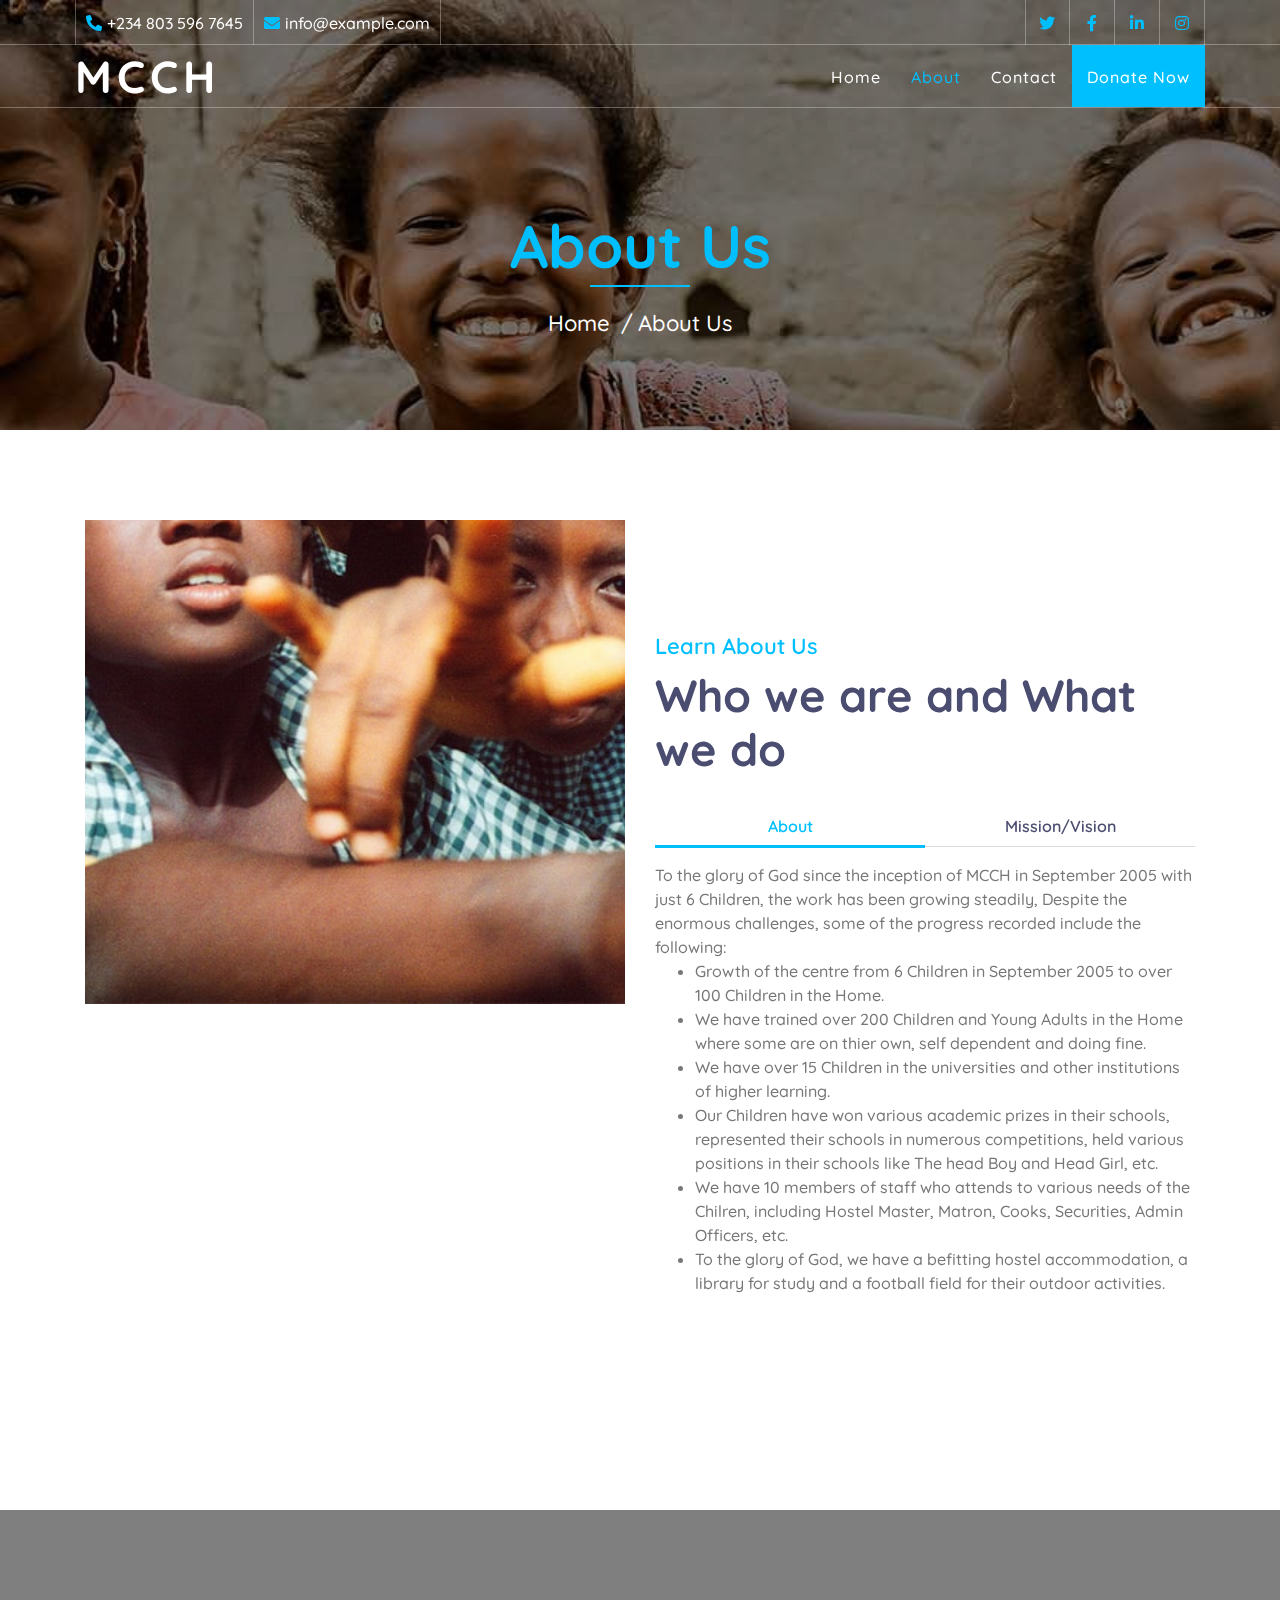
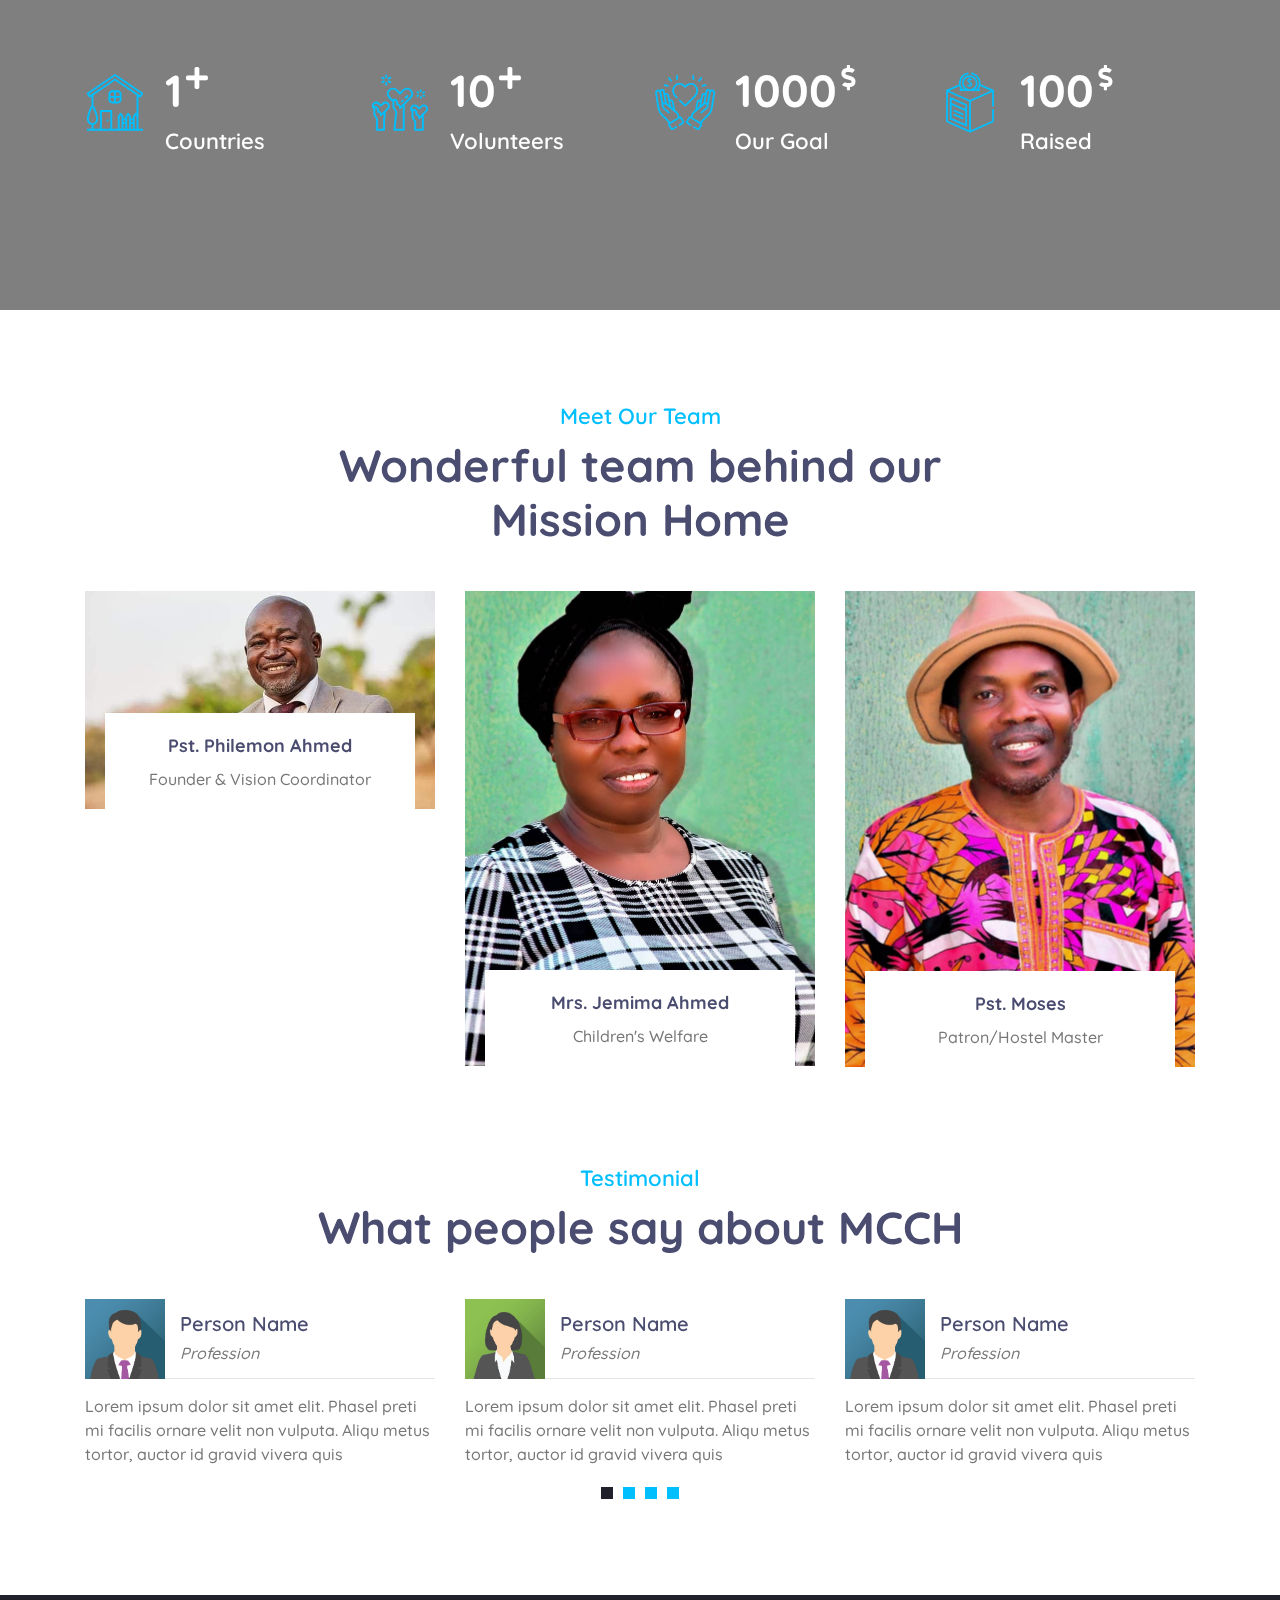
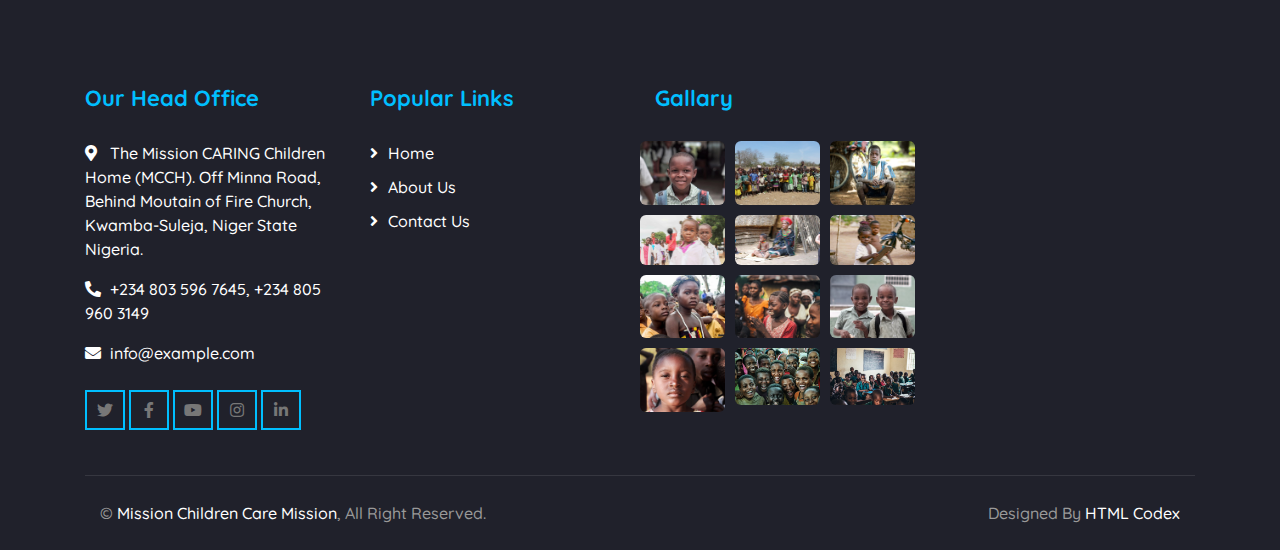
==== about.html @ d355ec47 "Add files via upload" ====
<!DOCTYPE html>
<html lang="en">
    <head>
        <meta charset="utf-8">
        <title>About us</title>
        <meta content="width=device-width, initial-scale=1.0" name="viewport">
        <meta content="Free Website Template" name="keywords">
        <meta content="Free Website Template" name="description">

        <!-- Favicon -->
        <link href="img/favicon.ico" rel="icon">

        <!-- Google Font -->
        <link href="https://fonts.googleapis.com/css2?family=Quicksand:wght@300;400;500;600;700&display=swap" rel="stylesheet">
        
        <!-- CSS Libraries -->
        <link href="https://stackpath.bootstrapcdn.com/bootstrap/4.4.1/css/bootstrap.min.css" rel="stylesheet">
        <link href="https://cdnjs.cloudflare.com/ajax/libs/font-awesome/5.10.0/css/all.min.css" rel="stylesheet">
        <link href="lib/flaticon/font/flaticon.css" rel="stylesheet">
        <link href="lib/animate/animate.min.css" rel="stylesheet">
        <link href="lib/owlcarousel/assets/owl.carousel.min.css" rel="stylesheet">

        <!-- Template Stylesheet -->
        <link href="css/style.css" rel="stylesheet">
    </head>

    <body>
        <!-- Top Bar Start -->
        <div class="top-bar d-none d-md-block">
            <div class="container-fluid">
                <div class="row">
                    <div class="col-md-8">
                        <div class="top-bar-left">
                            <div class="text">
                                <i class="fa fa-phone-alt"></i>
                                <p>+234 803 596 7645</p>
                            </div>
                            <div class="text">
                                <i class="fa fa-envelope"></i>
                                <p>info@example.com</p>
                            </div>
                        </div>
                    </div>
                    <div class="col-md-4">
                        <div class="top-bar-right">
                            <div class="social">
                                <a href=""><i class="fab fa-twitter"></i></a>
                                <a href=""><i class="fab fa-facebook-f"></i></a>
                                <a href=""><i class="fab fa-linkedin-in"></i></a>
                                <a href=""><i class="fab fa-instagram"></i></a>
                            </div>
                        </div>
                    </div>
                </div>
            </div>
        </div>
        <!-- Top Bar End -->

        <!-- Nav Bar Start -->
        <div class="navbar navbar-expand-lg bg-dark navbar-dark">
            <div class="container-fluid">
                <a href="index.html" class="navbar-brand">MCCH</a>
                <button type="button" class="navbar-toggler" data-toggle="collapse" data-target="#navbarCollapse">
                    <span class="navbar-toggler-icon"></span>
                </button>

                <div class="collapse navbar-collapse justify-content-between" id="navbarCollapse">
                    <div class="navbar-nav ml-auto">
                        <a href="index.html" class="nav-item nav-link">Home</a>
                        <a href="about.html" class="nav-item nav-link active">About</a>
                        <!-- <a href="causes.html" class="nav-item nav-link">Causes</a>
                        <a href="event.html" class="nav-item nav-link">Events</a>
                        <a href="blog.html" class="nav-item nav-link">Blog</a>
                        <div class="nav-item dropdown">
                            <a href="#" class="nav-link dropdown-toggle" data-toggle="dropdown">Pages</a>
                            <div class="dropdown-menu">
                                <a href="single.html" class="dropdown-item">Detail Page</a>
                                <a href="service.html" class="dropdown-item">What We Do</a>
                                <a href="team.html" class="dropdown-item">Meet The Team</a>
                                <a href="donate.html" class="dropdown-item">Donate Now</a>
                                <a href="volunteer.html" class="dropdown-item">Become A Volunteer</a>
                            </div>
                        </div> -->
                        <a href="contact.html" class="nav-item nav-link">Contact</a>
                        <a href="donate.html" class="nav-item nav-link" style="background: deepskyblue;width: fit-content;">Donate Now</a>
                    </div>
                </div>
            </div>
        </div>
        <!-- Nav Bar End -->
        
        
        <!-- Page Header Start -->
        <div class="page-header">
            <div class="container">
                <div class="row">
                    <div class="col-12">
                        <h2>About Us</h2>
                    </div>
                    <div class="col-12">
                        <a href="">Home</a>
                        <a href="">About Us</a>
                    </div>
                </div>
            </div>
        </div>
        <!-- Page Header End -->
        

        <!-- About Start -->
        <div class="about">
            <div class="container">
                <div class="row align-items-center">
                    <div class="col-lg-6">
                        <div class="about-img" data-parallax="scroll" data-image-src="img/about.jpg"></div>
                    </div>
                    <div class="col-lg-6">
                        <div class="section-header">
                            <p>Learn About Us</p>
                            <h2>Who we are and What we do</h2>
                        </div>
                        <div class="about-tab">
                            <ul class="nav nav-pills nav-justified">
                                <li class="nav-item">
                                    <a class="nav-link active" data-toggle="pill" href="#tab-content-1">About</a>
                                </li>
                                <li class="nav-item">
                                    <a class="nav-link" data-toggle="pill" href="#tab-content-2">Mission/Vision</a>
                                </li>
                                <!-- <li class="nav-item">
                                    <a class="nav-link" data-toggle="pill" href="#tab-content-3">Vision</a>
                                </li> -->
                            </ul>

                            <div class="tab-content">
                                <div id="tab-content-1" class="container tab-pane active">
                                    To the glory of God since the inception of MCCH in September 2005 with just 6 Children, the work has been growing steadily, Despite the enormous challenges, some of the progress recorded include the following:
                                    <ul>
                                        <li>Growth of the centre from 6 Children in September 2005 to over 100 Children in the Home.</li>
                                        <li>We have trained over 200 Children and Young Adults in the Home where some are on thier own, self dependent and doing fine.</li>
                                        <li>We have over 15 Children in the universities and other institutions of higher learning.</li>
                                        <li>Our Children have won various academic prizes in their schools, represented their schools in numerous competitions, held various positions in their schools like The head Boy and Head Girl, etc.</li>
                                        <li>We have 10 members of staff who attends to various needs of the Chilren, including Hostel Master, Matron, Cooks, Securities, Admin Officers, etc.</li>
                                        <li>To the glory of God, we have a befitting hostel accommodation, a library for study and a football  field for their outdoor  activities.</li>
                                    </ul>
                                </div>
                                <div id="tab-content-2" class="container tab-pane fade">
                                    The core work of MCCH is taking total care of the less privileged, orphans and the vulnerable children physicality, morally, academically and spiritually.
                                    <ul>
                                        <li>We give them sound Education from Nursery schools to higher level of learning, believing the knowledge is the toll for the greatest empowerment.</li>
                                        <li>We recognise, train and develop their talents, gifts, abilities. breeding them to excellence in the society that they would have been wasted and buried in their rural areas.</li>
                                        <li>We raise God fearing, decent, disciplined, well-behaved childrenworthy both in character and learning. So they dont't become nuisance to the society.
                                        </li>
                                        <li>We provide consultancy, counselling and other related services to orphans, less privileged and other vulnerable kids and the general public for the betterment of our society.</li>
                                    </ul>
                                </div>
                                <!-- <div id="tab-content-3" class="container tab-pane fade">
                                    Aliquam dolor odio, mollis sed feugiat sit amet, feugiat ut sapien. Nunc eu dignissim lorem. Suspendisse at hendrerit enim. Interdum et malesuada fames ac ante ipsum primis in faucibus. Sed condimentum semper turpis vel facilisis. Nunc vel faucibus orci. Mauris ut mauris rhoncus, efficitur nisi at, venenatis quam. Praesent egestas pretium enim sit amet finibus. Curabitur at erat molestie, tincidunt lorem eget, consequat ligula.
                                </div> -->
                            </div>
                        </div>
                    </div>
                </div>
            </div>
        </div>
        <!-- About End -->
        
        
        <!-- Facts Start -->
        <div class="facts" data-parallax="scroll" data-image-src="img/facts.jpg">
            <div class="container">
                <div class="row">
                    <div class="col-lg-3 col-md-6">
                        <div class="facts-item">
                            <i class="flaticon-home"></i>
                            <div class="facts-text">
                                <h3 class="facts-plus" data-toggle="counter-up">1</h3>
                                <p>Countries</p>
                            </div>
                        </div>
                    </div>
                    <div class="col-lg-3 col-md-6">
                        <div class="facts-item">
                            <i class="flaticon-charity"></i>
                            <div class="facts-text">
                                <h3 class="facts-plus" data-toggle="counter-up">10</h3>
                                <p>Volunteers</p>
                            </div>
                        </div>
                    </div>
                    <div class="col-lg-3 col-md-6">
                        <div class="facts-item">
                            <i class="flaticon-kindness"></i>
                            <div class="facts-text">
                                <h3 class="facts-dollar" data-toggle="counter-up">1000</h3>
                                <p>Our Goal</p>
                            </div>
                        </div>
                    </div>
                    <div class="col-lg-3 col-md-6">
                        <div class="facts-item">
                            <i class="flaticon-donation"></i>
                            <div class="facts-text">
                                <h3 class="facts-dollar" data-toggle="counter-up">100</h3>
                                <p>Raised</p>
                            </div>
                        </div>
                    </div>
                </div>
            </div>
        </div>
        <!-- Facts End -->


        <!-- Team Start -->
        <div class="team">
            <div class="container">
                <div class="section-header text-center">
                    <p>Meet Our Team</p>
                    <h2>Wonderful team behind our Mission Home</h2>
                </div>
                <div class="row">
                    <div class="col-lg-4 col-md-6">
                        <div class="team-item">
                            <div class="team-img">
                                <img src="img/Mr Philemon Ahmed.jpg" alt="Team Image">
                            </div>
                            <div class="team-text">
                                <h2>Pst. Philemon Ahmed</h2>
                                <p>Founder & Vision Coordinator</p>
                                <div class="team-social">
                                    <a href=""><i class="fab fa-twitter"></i></a>
                                    <a href=""><i class="fab fa-facebook-f"></i></a>
                                    <a href=""><i class="fab fa-linkedin-in"></i></a>
                                    <a href=""><i class="fab fa-instagram"></i></a>
                                </div>
                            </div>
                        </div>
                    </div>
                    <div class="col-lg-4 col-md-6">
                        <div class="team-item">
                            <div class="team-img">
                                <img src="img/Mrs Jemima Ahmed.jpg" alt="Team Image">
                            </div>
                            <div class="team-text">
                                <h2>Mrs. Jemima Ahmed</h2>
                                <p>Children's Welfare</p>
                                <div class="team-social">
                                    <a href=""><i class="fab fa-twitter"></i></a>
                                    <a href=""><i class="fab fa-facebook-f"></i></a>
                                    <a href=""><i class="fab fa-linkedin-in"></i></a>
                                    <a href=""><i class="fab fa-instagram"></i></a>
                                </div>
                            </div>
                        </div>
                    </div>
                    <div class="col-lg-4 col-md-6">
                        <div class="team-item">
                            <div class="team-img">
                                <img src="img/Mr Moses Patron.jpg" alt="Team Image">
                            </div>
                            <div class="team-text">
                                <h2>Pst. Moses</h2>
                                <p>Patron/Hostel Master</p>
                                <div class="team-social">
                                    <a href=""><i class="fab fa-twitter"></i></a>
                                    <a href=""><i class="fab fa-facebook-f"></i></a>
                                    <a href=""><i class="fab fa-linkedin-in"></i></a>
                                    <a href=""><i class="fab fa-instagram"></i></a>
                                </div>
                            </div>
                        </div>
                    </div>
                    <!-- <div class="col-lg-3 col-md-6">
                        <div class="team-item">
                            <div class="team-img">
                                <img src="img/team-4.jpg" alt="Team Image">
                            </div>
                            <div class="team-text">
                                <h2>James Alien</h2>
                                <p>Advisor</p>
                                <div class="team-social">
                                    <a href=""><i class="fab fa-twitter"></i></a>
                                    <a href=""><i class="fab fa-facebook-f"></i></a>
                                    <a href=""><i class="fab fa-linkedin-in"></i></a>
                                    <a href=""><i class="fab fa-instagram"></i></a>
                                </div>
                            </div>
                        </div>
                    </div> -->
                </div>
            </div>
        </div>
        <!-- Team End -->
        
        
        <!-- Testimonial Start -->
        <div class="testimonial">
            <div class="container">
                <div class="section-header text-center">
                    <p>Testimonial</p>
                    <h2>What people say about MCCH</h2>
                </div>
                <div class="owl-carousel testimonials-carousel">
                    <div class="testimonial-item">
                        <div class="testimonial-profile">
                            <img src="img/female-avatar.jpeg" alt="Image">
                            <div class="testimonial-name">
                                <h3>Person Name</h3>
                                <p>Profession</p>
                            </div>
                        </div>
                        <div class="testimonial-text">
                            <p>
                                Lorem ipsum dolor sit amet elit. Phasel preti mi facilis ornare velit non vulputa. Aliqu metus tortor, auctor id gravid vivera quis
                            </p>
                        </div>
                    </div>
                    <div class="testimonial-item">
                        <div class="testimonial-profile">
                            <img src="img/male-avatar.png" alt="Image">
                            <div class="testimonial-name">
                                <h3>Person Name</h3>
                                <p>Profession</p>
                            </div>
                        </div>
                        <div class="testimonial-text">
                            <p>
                                Lorem ipsum dolor sit amet elit. Phasel preti mi facilis ornare velit non vulputa. Aliqu metus tortor, auctor id gravid vivera quis
                            </p>
                        </div>
                    </div>
                    <div class="testimonial-item">
                        <div class="testimonial-profile">
                            <img src="img/female-avatar.jpeg" alt="Image">
                            <div class="testimonial-name">
                                <h3>Person Name</h3>
                                <p>Profession</p>
                            </div>
                        </div>
                        <div class="testimonial-text">
                            <p>
                                Lorem ipsum dolor sit amet elit. Phasel preti mi facilis ornare velit non vulputa. Aliqu metus tortor, auctor id gravid vivera quis
                            </p>
                        </div>
                    </div>
                    <div class="testimonial-item">
                        <div class="testimonial-profile">
                            <img src="img/male-avatar.png" alt="Image">
                            <div class="testimonial-name">
                                <h3>Person Name</h3>
                                <p>Profession</p>
                            </div>
                        </div>
                        <div class="testimonial-text">
                            <p>
                                Lorem ipsum dolor sit amet elit. Phasel preti mi facilis ornare velit non vulputa. Aliqu metus tortor, auctor id gravid vivera quis
                            </p>
                        </div>
                    </div>
                </div>
            </div>
        </div>
        <!-- Testimonial End -->


        <!-- Footer Start -->
        <div class="footer">
            <div class="container">
                <div class="row">
                    <div class="col-lg-3 col-md-6">
                        <div class="footer-contact">
                            <h2>Our Head Office</h2>
                            <p><i class="fa fa-map-marker-alt"></i>The Mission CARING Children Home (MCCH). Off Minna Road, Behind Moutain of Fire Church, Kwamba-Suleja, Niger State Nigeria.</p>
                            <p><i class="fa fa-phone-alt"></i>+234 803 596 7645, +234 805 960 3149</p>
                            <p><i class="fa fa-envelope"></i>info@example.com</p>
                            <div class="footer-social">
                                <a class="btn btn-custom" href=""><i class="fab fa-twitter"></i></a>
                                <a class="btn btn-custom" href=""><i class="fab fa-facebook-f"></i></a>
                                <a class="btn btn-custom" href=""><i class="fab fa-youtube"></i></a>
                                <a class="btn btn-custom" href=""><i class="fab fa-instagram"></i></a>
                                <a class="btn btn-custom" href=""><i class="fab fa-linkedin-in"></i></a>
                            </div>
                        </div>
                    </div>
                    <div class="col-lg-3 col-md-6">
                        <div class="footer-link">
                            <h2>Popular Links</h2>
                            <a href="index.html">Home</a>
                            <a href="about.html">About Us</a>
                            <a href="contact.html">Contact Us</a>
                            <!-- <a href="">Popular Causes</a>
                            <a href="event.html">Upcoming Events</a>
                            <a href="blog.html">Latest Blog</a> -->
                        </div>
                    </div>
                    <div class="col-lg-3 col-md-12">
                        <div class="footer-gallary">
                            <h2>Gallary</h2>
                            <div class="row">
                                <div class="col-lg-4 col-md-3 col-md-4 col-sm-4 footer-img">
                                        <img src="img/blog-1.jpg" alt="Image">
                                </div>
                                <div class="col-lg-4 col-md-3 col-md-4 col-sm-4 footer-img">
                                    <img src="img/blog-2.jpg" alt="Image">
                                </div>
                                <div class="col-lg-4 col-md-3 col-md-4 col-sm-4 footer-img">
                                    <img src="img/blog-3.jpg" alt="Image">
                                </div>
                                <div class="col-lg-4 col-md-4 col-sm-4 footer-img">
                                    <img src="img/carousel-1.jpg" alt="Image">
                                </div>
                                <div class="col-lg-4 col-md-4 col-sm-4 footer-img">
                                    <img src="img/carousel-2.jpg" alt="Image">
                                </div>
                                <div class="col-lg-4 col-md-4 col-sm-4 footer-img">
                                    <img src="img/carousel-3.jpg" alt="Image">
                                </div>
                                <div class="col-lg-4 col-md-4 col-sm-4 footer-img">
                                    <img src="img/causes-1.jpg" alt="Image">
                                </div>
                                <div class="col-lg-4 col-md-4 col-sm-4 footer-img">
                                    <img src="img/causes-2.jpg" alt="Image">
                                </div>
                                <div class="col-lg-4 col-md-4 col-sm-4 footer-img">
                                    <img src="img/causes-3.jpg" alt="Image">
                                </div>
                                <div class="col-lg-4 col-md-4 col-sm-4 footer-img">
                                    <img src="img/causes-4.jpg" alt="Image">
                                </div>
                                <div class="col-lg-4 col-md-4 col-sm-4 footer-img">
                                    <img src="img/event-1.jpg" alt="Image">
                                </div>
                                <div class="col-lg-4 col-md-4 col-sm-4 footer-img">
                                    <img src="img/event-2.jpg" alt="Image">
                                </div>
                            </div>
                        </div>
                    </div>
                    <!-- <div class="col-lg-3 col-md-6">
                        <div class="footer-link">
                            <h2>Useful Links</h2>
                            <a href="">Terms of use</a>
                            <a href="">Privacy policy</a>
                            <a href="">Cookies</a>
                            <a href="">Help</a>
                            <a href="">FQAs</a>
                        </div>
                    </div>
                    <div class="col-lg-3 col-md-6">
                        <div class="footer-newsletter">
                            <h2>Newsletter</h2>
                            <form>
                                <input class="form-control" placeholder="Email goes here">
                                <button class="btn btn-custom">Submit</button>
                                <label>Don't worry, we don't spam!</label>
                            </form>
                        </div>
                    </div> -->
                </div>
            </div>
            <div class="container copyright">
                <div class="row">
                    <div class="col-md-6">
                        <p>&copy; <a href="index.html">Mission Children Care Mission</a>, All Right Reserved.</p>
                    </div>
                    <div class="col-md-6">
                        <p>Designed By <a href="https://htmlcodex.com">HTML Codex</a></p>
                    </div>
                </div>
            </div>
        </div>
        <!-- Footer End -->

        <!-- Back to top button -->
        <a href="#" class="back-to-top"><i class="fa fa-chevron-up"></i></a>
        
        <!-- Pre Loader -->
        <div id="loader" class="show">
            <div class="loader"></div>
        </div>

        <!-- JavaScript Libraries -->
        <script src="https://code.jquery.com/jquery-3.4.1.min.js"></script>
        <script src="https://stackpath.bootstrapcdn.com/bootstrap/4.4.1/js/bootstrap.bundle.min.js"></script>
        <script src="lib/easing/easing.min.js"></script>
        <script src="lib/owlcarousel/owl.carousel.min.js"></script>
        <script src="lib/waypoints/waypoints.min.js"></script>
        <script src="lib/counterup/counterup.min.js"></script>
        <script src="lib/parallax/parallax.min.js"></script>
        
        <!-- Contact Javascript File -->
        <script src="mail/jqBootstrapValidation.min.js"></script>
        <script src="mail/contact.js"></script>

        <!-- Template Javascript -->
        <script src="js/main.js"></script>
    </body>
</html>
---- lib/flaticon/font/flaticon.css ----
/*
  	Flaticon icon font: Flaticon
  	Creation date: 30/09/2020 10:47
  	*/

@font-face {
  font-family: "Flaticon";
  src: url("./Flaticon.eot");
  src: url("./Flaticon.eot?#iefix") format("embedded-opentype"),
       url("./Flaticon.woff2") format("woff2"),
       url("./Flaticon.woff") format("woff"),
       url("./Flaticon.ttf") format("truetype"),
       url("./Flaticon.svg#Flaticon") format("svg");
  font-weight: normal;
  font-style: normal;
}

@media screen and (-webkit-min-device-pixel-ratio:0) {
  @font-face {
    font-family: "Flaticon";
    src: url("./Flaticon.svg#Flaticon") format("svg");
  }
}

[class^="flaticon-"]:before, [class*=" flaticon-"]:before,
[class^="flaticon-"]:after, [class*=" flaticon-"]:after {   
  font-family: Flaticon;
        font-size: 20px;
font-style: normal;
margin-left: 20px;
}

.flaticon-water:before { content: "\f100"; }
.flaticon-healthcare:before { content: "\f101"; }
.flaticon-diet:before { content: "\f102"; }
.flaticon-education:before { content: "\f103"; }
.flaticon-home:before { content: "\f104"; }
.flaticon-charity:before { content: "\f105"; }
.flaticon-social-care:before { content: "\f106"; }
.flaticon-kindness:before { content: "\f107"; }
.flaticon-donation:before { content: "\f108"; }
.flaticon-woman:before { content: "\f109"; }
---- css/style.css ----
/*******************************/
/********* General CSS *********/
/*******************************/
body {
    color: #777777;
    font-weight: 500;
    background: #ffffff;
    font-family: 'Quicksand', sans-serif;
}

h1,
h2, 
h3, 
h4,
h5, 
h6 {
    color: #4a4c70;
}

a {
    color: #4a4c70;
    transition: .3s;
}

a:hover,
a:active,
a:focus {
    color: deepskyblue;
    outline: none;
    text-decoration: none;
}

.btn.btn-custom {
    padding: 12px 20px;
    text-align: center; 
   font-size: 16px;
    font-weight: 500;
    color: #777777;
    border-radius: 0;
    border: 2px solid deepskyblue;
    box-shadow: inset 0 0 0 0 deepskyblue;
    transition: ease-out 0.3s;
    -webkit-transition: ease-out 0.3s;
    -moz-transition: ease-out 0.3s;
}

.btn.btn-custom:hover {
    color: #20212B;
    box-shadow: inset 0 0 0 30px deepskyblue;
}

.btn:focus,
.form-control:focus {
    box-shadow: none;
}

.container-fluid {
    max-width: 1366px;
}

[class^="flaticon-"]:before, [class*=" flaticon-"]:before,
[class^="flaticon-"]:after, [class*=" flaticon-"]:after {   
    font-size: inherit;
    margin-left: 0;
}


/**********************************/
/****** Loader & Back to Top ******/
/**********************************/
#loader {
    position: fixed;
    top: 0;
    right: 0;
    bottom: 0;
    left: 0;
    display: flex;
    align-items: center;
    justify-content: center;
    background: #ffffff;
    opacity: 0;
    visibility: hidden;
    -webkit-transition: opacity .3s ease-out, visibility 0s linear .3s;
    -o-transition: opacity .3s ease-out, visibility 0s linear .3s;
    transition: opacity .3s ease-out, visibility 0s linear .3s;
    z-index: 999;
}

#loader.show {
    -webkit-transition: opacity .6s ease-out, visibility 0s linear 0s;
    -o-transition: opacity .6s ease-out, visibility 0s linear 0s;
    transition: opacity .6s ease-out, visibility 0s linear 0s;
    visibility: visible;
    opacity: 1;
}

#loader .loader {
    position: relative;
    width: 45px;
    height: 45px;
    border: 5px solid #dddddd;
    border-top: 5px solid deepskyblue;
    border-radius: 50%;
    -webkit-animation: spin 2s linear infinite;
    animation: spin 2s linear infinite;
}

@-webkit-keyframes spin {
    0% { -webkit-transform: rotate(0deg); }
    100% { -webkit-transform: rotate(360deg); }
}

@keyframes spin {
    0% { transform: rotate(0deg); }
    100% { transform: rotate(360deg); }
}

.back-to-top {
    position: fixed;
    display: none;
    background: deepskyblue;
    width: 44px;
    height: 44px;
    text-align: center;
    line-height: 1;
    font-size: 22px;
    right: 15px;
    bottom: 15px;
    transition: background 0.5s;
    z-index: 9;
}

.back-to-top i {
    color: #4a4c70;
    padding-top: 10px;
}

.back-to-top:hover {
    background: #4a4c70;
}

.back-to-top:hover i {
    color: deepskyblue;
}

.col-sm-1 {
    -ms-flex: 0 0 8.333333%;
    flex: 0 0 8.333333%;
    max-width: 8.333333%;
}
.col-sm-4 {
    -ms-flex: 0 0 33.333333%;
    flex: 0 0 33.333333%;
    max-width: 33.333333%;
}
.col-sm-12 {
    -ms-flex: 0 0 100%;
    flex: 0 0 100%;
    max-width: 100%;
}

/**********************************/
/********** Top Bar CSS ***********/
/**********************************/
.top-bar {
    position: absolute;
    height: 45px;
    width: 100%;
    top: 0;
    left: 0;
    z-index: 3;
    border-bottom: 1px solid rgba(255, 255, 255, .3);
}

.top-bar .top-bar-left {
    display: flex;
    align-items: center;
    justify-content: flex-start;
}

.top-bar .top-bar-right {
    display: flex;
    align-items: center;
    justify-content: flex-end;
}

.top-bar .text {
    display: flex;
    align-items: center;
    justify-content: center;
    flex-direction: row;
    height: 45px;
    padding: 0 10px;
    text-align: center;
    border-left: 1px solid rgba(255, 255, 255, .3);
}

.top-bar .text:last-child {
    border-right: 1px solid rgba(255, 255, 255, .3);
}

.top-bar .text i {
    font-size: 16px;
    color: deepskyblue;
    margin-right: 5px;
}

.top-bar .text p {
    color: #ffffff;
    font-size: 16px;
    font-weight: 500;
    margin: 0;
}

.top-bar .social {
    display: flex;
    height: 45px;
    font-size: 0;
    justify-content: flex-end;
}

.top-bar .social a {
    display: flex;
    align-items: center;
    justify-content: center;
    width: 45px;
    height: 100%;
    font-size: 16px;
    color: deepskyblue;
    border-right: 1px solid rgba(255, 255, 255, .3);
}

.top-bar .social a:first-child {
    border-left: 1px solid rgba(255, 255, 255, .3);
}

.top-bar .social a:hover {
    color: #ffffff;
    background: deepskyblue;
}

@media (min-width: 992px) {
    .top-bar {
        padding: 0 60px;
    }
}


/**********************************/
/*********** Nav Bar CSS **********/
/**********************************/
.navbar {
    position: relative;
    transition: .5s;
    z-index: 999;
}

.navbar.nav-sticky {
    position: fixed;
    top: 0;
    width: 100%;
    box-shadow: 0 2px 5px rgba(0, 0, 0, .3);
    transition: .5s;
}

.navbar .navbar-brand {
    margin: 0;
    color: #ffffff;
    font-size: 45px;
    line-height: 0px;
    font-weight: 700;
    letter-spacing: 5px;
    text-transform: uppercase;
}

.navbar .navbar-brand img {
    max-width: 100%;
    max-height: 40px;
}

.navbar-dark .navbar-nav .nav-link,
.navbar-dark .navbar-nav .nav-link:focus,
.navbar-dark .navbar-nav .nav-link:hover,
.navbar-dark .navbar-nav .nav-link.active {
    padding: 10px 15px 8px 15px;
    padding: 20px 15px 18px 15px;
    color: #ffffff;
}

.navbar-dark .navbar-nav .nav-link:hover,
.navbar-dark .navbar-nav .nav-link.active {
    color: deepskyblue;
    transition: none;
}

.navbar .dropdown-menu {
    margin-top: 0;
    border: 0;
    border-radius: 0;
    background: #f8f9fa;
}

@media (min-width: 992px) {
    .navbar {
        position: absolute;
        width: 100%;
        top: 45px;
        padding: 20px 60px;
        padding: 0px 60px;
        background: transparent !important;
        border-bottom: 1px solid rgba(255, 255, 255, .3);
        z-index: 9;
    }
    
    .navbar.nav-sticky {
        padding: 10px 60px;
        padding: 0px 60px;
        background: #20212B !important;
        border-bottom: none;
    }
    
    .page .navbar {
        background: #20212B !important;
    }
    
    .navbar a.nav-link {
        padding: 8px 15px;
        font-size: 16px;
        letter-spacing: 1px;
    }
}

@media (max-width: 991.98px) {   
    .navbar {
        padding: 15px;
        background: #20212B !important;
    }
    
    .navbar a.nav-link {
        padding: 5px;
    }
    
    .navbar .dropdown-menu {
        box-shadow: none;
    }
}


/*******************************/
/********** Hero CSS ***********/
/*******************************/
.carousel {
    position: relative;
    width: 100%;
    min-height: 300px;
    background: #ffffff;
    margin-bottom: 45px;
}

.carousel .container-fluid {
    padding: 0;
}

.carousel .carousel-item {
    position: relative;
    width: 100%;
    min-height: 300px;
    display: flex;
    align-items: center;
    justify-content: center;
    flex-direction: column;
}

.carousel .carousel-img {
    position: relative;
    width: 100%;
    height: 100%;
    min-height: 300px;
    text-align: right;
    overflow: hidden;
}

.carousel .carousel-img::after {
    position: absolute;
    content: "";
    top: 0;
    right: 0;
    bottom: 0;
    left: 0;
    background: rgba(0, 0, 0, .5);
    z-index: 1;
}

.carousel .carousel-img img {
    width: 100%;
    height: 100%;
    object-fit: cover;
}

.carousel .carousel-text {
    position: absolute;
    max-width: 700px;
    display: flex;
    align-items: center;
    justify-content: center;
    flex-direction: column;
    z-index: 2;
}

.carousel .carousel-text h1 {
    text-align: center;
    color: #ffffff;
    font-size: 60px;
    font-weight: 700;
    margin-bottom: 20px;
}

.carousel .carousel-text p {
    color: #ffffff;
    text-align: center;
    font-size: 20px;
    margin-bottom: 25px;
}

.carousel .carousel-btn .btn.btn-custom {
    color: #ffffff;
}

.carousel .carousel-btn .btn.btn-custom:hover {
    color: #20212B;
}

.carousel .carousel-btn .btn:first-child {
    margin-right: 15px;
}

.carousel .owl-nav {
    position: absolute;
    width: 100%;
    height: 60px;
    top: calc(50% - 30px);
    left: 0;
    display: flex;
    justify-content: space-between;
    z-index: 9;
}

.carousel .owl-nav .owl-prev,
.carousel .owl-nav .owl-next {
    width: 60px;
    height: 60px;
    display: flex;
    align-items: center;
    justify-content: center;
    color: deepskyblue;
    background: rgba(256, 256, 256, .2);
    font-size: 22px;
    transition: .3s;
}

.carousel .owl-nav .owl-prev:hover,
.carousel .owl-nav .owl-next:hover {
    color: #ffffff;
    background: deepskyblue;
}

.carousel .owl-nav .owl-prev {
    margin-right: 2px;
}

.carousel .animated {
    -webkit-animation-duration: 1s;
    animation-duration: 1s;
}

#videoModal .modal-dialog {
    position: relative;
    max-width: 800px;
    margin: 60px auto 0 auto;
}

#videoModal .modal-body {
    position: relative;
    padding: 0px;
}

#videoModal .close {
    position: absolute;
    width: 30px;
    height: 30px;
    right: 0px;
    top: -30px;
    z-index: 999;
    font-size: 30px;
    font-weight: normal;
    color: #ffffff;
    background: #000000;
    opacity: 1;
}

@media (max-width: 991.98px) {
    .carousel .carousel-text h1 {
        font-size: 35px;
    }
    
    .carousel .carousel-text p {
        font-size: 16px;
    }
    
    .carousel .carousel-text .btn {
        padding: 12px 30px;
        font-size: 15px;
        letter-spacing: 0;
    }
}

@media (max-width: 767.98px) {
    .carousel .carousel-text h1 {
        font-size: 30px;
    }
    
    .carousel .carousel-text .btn {
        padding: 10px 25px;
        font-size: 15px;
        letter-spacing: 0;
    }
}

@media (max-width: 575.98px) {
    .carousel .carousel-text h1 {
        font-size: 25px;
    }
    
    .carousel .carousel-text .btn {
        padding: 8px 20px;
        font-size: 14px;
        letter-spacing: 0;
    }
}


/*******************************/
/******* Page Header CSS *******/
/*******************************/
.page-header {
    position: relative;
    margin-bottom: 45px;
    padding: 210px 0 90px 0;
    text-align: center;
    background: linear-gradient(rgba(0, 0, 0, .5), rgba(0, 0, 0, .5)), url(../img/page-header.jpg);
    background-attachment: fixed;
    background-position: center;
    background-repeat: no-repeat;
    background-size: cover;
}
.page-header-contact{
    background: linear-gradient(rgba(0, 0, 0, .5), rgba(0, 0, 0, .5)), url(../img/carousel-1.jpg);
    background-repeat: no-repeat;
    background-size: cover;
    background-position: center;
    background-attachment: fixed;
}
.page-header-donate{
    background: linear-gradient(rgba(0, 0, 0, .5), rgba(0, 0, 0, .5)), url(../img/donate.jpg);
    background-repeat: no-repeat;
    background-size: cover;
    background-position: center;
    background-attachment: fixed;  
}

.page-header h2 {
    position: relative;
    color: deepskyblue;
    font-size: 60px;
    font-weight: 700;
    margin-bottom: 20px;
    padding-bottom: 5px;
}

.page-header h2::after {
    position: absolute;
    content: "";
    width: 100px;
    height: 2px;
    left: calc(50% - 50px);
    bottom: 0;
    background: deepskyblue;
}

.page-header a {
    position: relative;
    padding: 0 12px;
    font-size: 22px;
    color: #ffffff;
}

.page-header a:hover {
    color: deepskyblue;
}

.page-header a::after {
    position: absolute;
    content: "/";
    width: 8px;
    height: 8px;
    top: -2px;
    right: -7px;
    text-align: center;
    color: #ffffff;
}

.page-header a:last-child::after {
    display: none;
}

@media (max-width: 991.98px) {
    .page-header {
        padding: 60px 0;
    }
    
    .page-header h2 {
        font-size: 45px;
    }
    
    .page-header a {
        font-size: 20px;
    }
}

@media (max-width: 767.98px) {
    .page-header {
        padding: 45px 0;
    }
    
    .page-header h2 {
        font-size: 35px;
    }
    
    .page-header a {
        font-size: 18px;
    }
}


/*******************************/
/******* Section Header ********/
/*******************************/
.section-header {
    position: relative;
    width: 100%;
    max-width: 700px;
    margin: 0 auto 45px auto;
}

.section-header p {
    margin-bottom: 5px;
    position: relative;
    font-size: 22px;
    font-weight: 600;
    text-transform: capitalize;
    color: deepskyblue;
}

.section-header h2 {
    margin: 0;
    font-size: 45px;
    font-weight: 700;
}

@media (max-width: 991.98px) {
    .section-header h2 {
        font-size: 45px;
    }
}

@media (max-width: 767.98px) {
    .section-header h2 {
        font-size: 40px;
    }
}

@media (max-width: 575.98px) {
    .section-header h2 {
        font-size: 35px;
    }
}


/*******************************/
/********** About CSS **********/
/*******************************/
.about {
    position: relative;
    width: 100%;
    padding: 45px 0;
}

.about .section-header {
    margin-bottom: 30px;
    margin-left: 0;
}

.about .about-img {
    width: 100%;
    height: 100vh;
}

.about .about-tab {
    width: 100%;
}

.about .about-tab .nav.nav-pills .nav-link {
    padding: 8px;
    font-weight: 600;
    background: none;
    border-radius: 0;
    border-bottom: 1px solid rgba(0, 0, 0, .15);
    transition: none;
}

.about .about-tab .nav.nav-pills .nav-link:hover,
.about .about-tab .nav.nav-pills .nav-link.active {
    color: deepskyblue;
    padding-bottom: 7px;
    border-bottom: 3px solid deepskyblue;
}

.about .about-tab .tab-content {
    padding: 15px 0 0 0;
    background: transparent;
}

.about .about-tab .tab-content .container {
    padding: 0;
}

@media (max-width: 991.98px) {
    .about .section-header {
        margin-top: 30px;
    }
}


/*******************************/
/********* Service CSS *********/
/*******************************/
.service {
    position: relative;
    width: 100%;
    padding: 45px 0 15px 0;
}

.service .service-item {
    position: relative;
    width: 100%;
    display: flex;
    justify-content: space-between;
    margin-bottom: 45px;
    transition: .3s;
}

.service .service-icon {
    position: relative;
    width: 60px;
}

.service .service-icon i {
    position: relative;
    display: block;
    color: deepskyblue;
    font-size: 60px;
    line-height: 60px;
    margin-top: 5px;
}

.service .service-text {
    position: relative;
    margin-left: 20px;
    padding-left: 20px;
}

.service .service-text::before {
    position: absolute;
    content: "";
    width: 1px;
    height: calc(100% - 10px);
    top: 5px;
    left: 0;
    background: rgba(0, 0, 0, .1);
}

.service .service-text::after {
    position: absolute;
    content: "";
    width: 3px;
    height: 40px;
    top: calc(50% - 20px);
    left: -1px;
    background: deepskyblue;
}

.service .service-text h3 {
    margin-bottom: 10px;
    font-size: 22px;
    font-weight: 700;
    letter-spacing: 1px;
}

.service .service-text p {
    margin: 0;
}


/*******************************/
/********* Donate CSS **********/
/*******************************/
.donate {
    position: relative;
    width: 100%;
    margin: 45px 0;
    background: rgba(0, 0, 0, .5);
}
.overlay {
    background: rgba(0,0,0,0.80);
}
.donate .donate-content {
    padding: 45px 0 15px 0;
}

.container .donate {
    margin: 90px 0;
}

.container .donate .donate-content {
    padding: 45px 30px 15px 30px;
}

.donate .donate-content .section-header {
    margin-bottom: 30px;
}

.donate .donate-content .section-header h2, .donate-form h2, .donate-form h3, .donate-form h4 {
    color: #ffffff;
    font-weight: 700;
}

.donate .donate-text p {
    color: #ffffff;
    font-size: 18px;
}

.donate .donate-form {
    padding: 90px 30px;
    background: deepskyblue;
}

.donate .donate-form .control-group {
    margin-bottom: 15px;
}

.donate .donate-form .form-control {
    height: 60px;
    color: #ffffff;
    padding: 0 15px;
    border-radius: 0;
    border: 1px solid #ffffff;
    background: transparent;
}

.donate .donate-form .form-control::placeholder {
    color: #ffffff;
    opacity: 1;
}

.donate .donate-form .form-control:-ms-input-placeholder,
.donate .donate-form .form-control::-ms-input-placeholder {
    color: #ffffff;
}

.donate .donate-form .btn-group {
    display: flex;
    justify-content: space-between;
    margin-bottom: 15px;
}

.donate .donate-form .btn.btn-custom {
    padding: 15px 0;
    width: 100%;
    height: 60px;
    color: #ffffff;
    border: 1px solid #ffffff;
    box-shadow: inset 0 0 0 0 #ffffff;
}

.donate .donate-form .btn.btn-custom:hover,
.donate .donate-form .btn.btn-custom.active {
    color: deepskyblue;
    border: 1px solid #ffffff;
    box-shadow: inset 0 0 0 30px #ffffff;
}



/*******************************/
/********** Causes CSS *********/
/*******************************/
.causes {
    position: relative;
    width: 100%;
    padding: 45px 0;
}

.causes .causes-carousel {
    width: calc(100% + 30px);
    margin-left: -15px;
    margin-right: -15px;
}

.causes .causes-item {
    margin: 0 15px;
    overflow: hidden;
    background: #f3f6ff;
}

.causes .causes-img {
    overflow: hidden;
}

.causes .causes-img img {
    width: 100%;
    transition: .3s;
}

.causes .causes-item:hover img {
    transform: scale(1.1);
}


.causes .causes-progress {
    width: 100%;
    margin-top: 32px;
    padding: 30px 30px 20px 30px;
}

.causes .progress {
    height: 10px;
    border-radius: 0;
    background: #dddddd;
    overflow: visible;
}

.causes .progress .progress-bar {
    position: relative;
    width: 0px;
    background: deepskyblue;
    overflow: visible;
    transition: 2s;
}

.causes .progress-bar span {
    position: absolute;
    top: -32px;
    right: 0;
    height: 23px;
    display: inline-block;
    padding: 2px 6px;
    background: deepskyblue;
    color: #20212B;
}

.causes .progress-bar span::after {
    position: absolute;
    content: "";
    width: 0;
    height: 0;
    top: 23px;
    left: calc(50% - 6px);
    border: 6px solid;
    border-color: deepskyblue transparent transparent transparent;
}

.causes .progress-text {
    margin-top: 5px;
    display: flex;
    justify-content: space-between;
}

.causes .progress-text p {
    margin: 0;
}

.causes .causes-text {
    padding: 0 30px;
}

.causes .causes-text h3 {
    font-size: 22px;
    font-weight: 700;
}

.causes .causes-text p {
    margin: 0;
}

.causes .causes-btn {
    margin-top: 25px;
    display: flex;
    justify-content: space-between;
}

.causes .causes-btn .btn {
    padding: 10px 0;
    width: 50%;
}

.causes .causes-btn .btn:last-child {
    color: #20212B;
    background: deepskyblue;
}

.causes .causes-btn .btn:last-child:hover {
    color: #ffffff;
}



/*******************************/
/********** Facts CSS **********/
/*******************************/
.facts {
    position: relative;
    width: 100%;
    min-height: 400px;
    margin: 45px 0;
    display: flex;
    align-items: center;
    background: rgba(0, 0, 0, .5);
}

.facts .facts-item {
    display: flex;
    flex-direction: row;
    margin: 25px 0;
}

.facts .facts-item i {
    margin-top: 10px;
    font-size: 60px;
    line-height: 60px;
    color: deepskyblue;
}

.facts .facts-text {
    padding-left: 20px;
}

.facts .facts-text h3 {
    position: relative;
    display: inline-block;
    color: #ffffff;
    font-size: 45px;
    font-weight: 700;
}

.facts .facts-text h3::after {
    position: absolute;
    top: 0px;
    color: #ffffff;
    font-size: 25px;
    font-family: "Font Awesome 5 Free";
    font-weight: 900;
}

.facts .facts-text h3.facts-plus::after {
    content: "\f067";
    right: -25px;
}

.facts .facts-text h3.facts-dollar::after {
    content: "\f155";
    right: -18px;
}

.facts .facts-text p {
    color: #ffffff;
    font-size: 22px;
    font-weight: 600;
    margin: 0;
}


/*******************************/
/*********** Team CSS **********/
/*******************************/
.team {
    position: relative;
    width: 100%;
    padding: 45px 0 15px 0;
}

.team .team-item {
    position: relative;
    margin-bottom: 35px;
}

.team .team-img {
    position: relative;
    overflow: hidden;
}

.team .team-img img {
    width: 100%;
    transform: scale(1.1);
    margin-bottom: -15px;
    transition: .3s;
}

.team .team-item:hover img {
    margin: -15px 0 0 0;
}

.team .team-text {
    position: absolute;
    width: calc(100% - 40px);
    height: 96px;
    bottom: 0;
    left: 20px;
    padding: 22px 0;
    text-align: center;
    background: #ffffff;
    transition: .3s;
    overflow: hidden;
}

.team .team-text h2 {
    font-size: 18px;
    font-weight: 700;
    margin-bottom: 10px;
}

.team .team-text p {
    margin-bottom: 20px;
}

.team .team-social {
    position: relative;
    font-size: 0;
}

.team .team-social a {
    display: inline-block;
    width: 35px;
    height: 35px;
    margin: 0 3px;
    padding: 5px 0;
    text-align: center;
    font-size: 14px;
    color: #4a4c70;
    border: 2px solid deepskyblue;
    transition: .3s;
}

.team .team-social a:hover {
    color: #20212B;
    background: deepskyblue;
}

.team .team-item:hover .team-text {
    height: 160px;
}


/*******************************/
/******* Testimonial CSS *******/
/*******************************/
.testimonial {
    position: relative;
    width: 100%;
    padding: 45px 0;
}

.testimonial .testimonials-carousel {
    position: relative;
    width: calc(100% + 30px);
    margin: 0 -15px;
}

.testimonial .testimonial-item {
    position: relative;
    width: 100%;
    padding: 0 15px;
    display: flex;
    flex-direction: column;
    overflow: hidden;
}

.testimonial .testimonial-profile {
    display: flex;
    align-items: center;
    margin-bottom: 15px;
    border-bottom: 1px solid rgba(0, 0, 0, .1);
}

.testimonial .testimonial-profile img {
    width: 80px;
    margin-bottom: -1px;
}

.testimonial .testimonial-name {
    padding-left: 15px;
    width: calc(100% - 95px);
}

.testimonial .testimonial-name h3 {
    font-size: 20px;
    font-weight: 600;
    margin-bottom: 5px;
}

.testimonial .testimonial-name p {
    margin: 0;
    font-style: italic;
}

.testimonial .testimonial-text p {
    margin: 0;
}

.testimonial .owl-dots {
    margin-top: 15px;
    text-align: center;
}

.testimonial .owl-dot {
    display: inline-block;
    margin: 0 5px;
    width: 12px;
    height: 12px;
    border-radius: 0;
    background: deepskyblue;
}

.testimonial .owl-dot.active {
    background: #20212B;
}


/*******************************/
/******** Volunteer CSS ********/
/*******************************/
.volunteer {
    position: relative;
    width: 100%;
    margin: 45px 0;
    background: rgba(0, 0, 0, .5);
}

.volunteer .volunteer-content {
    padding: 30px 0 45px 0;
}

.container .volunteer {
    margin: 90px 0;
}

.container .volunteer .volunteer-content {
    padding: 45px 30px 15px 30px;
}

.volunteer .volunteer-content .section-header {
    margin-bottom: 30px;
}

.volunteer .volunteer-content .section-header h2 {
    color: #ffffff;
}

.volunteer .volunteer-text p {
    color: #ffffff;
    font-size: 18px;
}

.volunteer .volunteer-form {
    padding: 90px 30px;
    background: deepskyblue;
}

.volunteer .volunteer-form .control-group {
    margin-bottom: 15px;
}

.volunteer .volunteer-form .form-control {
    height: 60px;
    color: #ffffff;
    padding: 0 15px;
    border-radius: 0;
    border: 1px solid #ffffff;
    background: transparent;
}

.volunteer .volunteer-form textarea.form-control {
    height: 120px;
    padding: 15px;
}

.volunteer .volunteer-form .form-control::placeholder {
    color: #ffffff;
    opacity: 1;
}

.volunteer .volunteer-form .form-control:-ms-input-placeholder,
.volunteer .volunteer-form .form-control::-ms-input-placeholder {
    color: #ffffff;
}

.volunteer .volunteer-form .btn.btn-custom {
    padding: 15px 0;
    width: 100%;
    height: 60px;
    color: #ffffff;
    border: 1px solid #ffffff;
    box-shadow: inset 0 0 0 0 #ffffff;
}

.volunteer .volunteer-form .btn.btn-custom:hover {
    color: deepskyblue;
    border: 1px solid #ffffff;
    box-shadow: inset 0 0 0 30px #ffffff;
}


/*******************************/
/********** Event CSS **********/
/*******************************/
.event {
    position: relative;
    width: 100%;
    padding: 45px 0 15px 0;
}

.event .event-item {
    margin-bottom: 30px;
    background: #f3f6ff;
}

.event .event-item img {
    width: 100%;
}

.event .event-content {
    padding: 30px;
    display: flex;
}

.event .event-meta {
    margin-bottom: 15px;
    display: flex;
    flex-direction: column;
}

.event .event-meta p {
    position: relative;
    margin-bottom: 8px;
    padding-bottom: 8px;
    white-space: nowrap;
    border-bottom: 1px solid rgba(0, 0, 0, .15);
}

.event .event-meta p:last-child {
    border-bottom: none;
}

.event .event-meta i {
    color: #4a4c70;
    width: 25px;
}

.event .event-text {
    position: relative;
    margin-left: 20px;
    padding-left: 20px;
}

.event .event-text::before {
    position: absolute;
    content: "";
    width: 1px;
    height: calc(100% - 5px);
    top: 6px;
    left: 0;
    background: rgba(0, 0, 0, .15);
}

.event .event-text::after {
    position: absolute;
    content: "";
    width: 3px;
    height: 40px;
    top: calc(50% - 20px);
    left: -1px;
    background: deepskyblue;
}

.event .event-text h3 {
    font-size: 25px;
    font-weight: 700;
    margin-bottom: 10px;
}

.event .event-text p {
    margin: 0;
}

.event .btn.btn-custom {
    margin-top: 20px;
    padding: 8px 30px;
}

@media (max-width: 575.98px) {
    .event .event-content {
        flex-direction: column;
    }
    
    .event .event-meta {
        flex-direction: row;
    }
    
    .event .event-meta p {
        font-size: 14px;
        padding-right: 7px;
    }
    
    .event .event-meta p:last-child {
        border-bottom: 1px solid rgba(0, 0, 0, .15);
    }
    
    .event .event-meta i {
        width: 18px;
    }
    
    .event .event-text {
        margin: 0;
        padding: 0;
    }
    
    .event .event-text::before,
    .event .event-text::after {
        display: none;
    }
}



/*******************************/
/*********** Blog CSS **********/
/*******************************/
.blog {
    position: relative;
    width: 100%;
    padding: 45px 0 15px 0;
}

.blog .blog-item {
    margin-bottom: 30px;
    padding-bottom: 30px;
    background: #f3f6ff;
}

.blog .blog-img {
    width: 100%;
}

.blog .blog-img img {
    width: 100%;
}

.blog .blog-text {
    padding: 30px 30px 15px 30px;
}

.blog .blog-text h3 {
    font-size: 22px;
    font-weight: 700;
}

.blog .blog-text h3 a {
    color: #4a4c70;
}

.blog .blog-text h3 a:hover {
    color: deepskyblue;
}

.blog .blog-text p {
    margin: 0;
}

.blog .blog-meta {
    margin: 0 30px;
    padding-top: 15px;
    display: flex;
    border-top: 1px solid rgba(0, 0, 0, .15);
}

.blog .blog-meta p {
    margin: 0;
    color: #777777;
    padding: 0 30px;
    border-right: 1px solid rgba(0, 0, 0, .15);
}

.blog .blog-meta p:first-child {
    padding-left: 0;
}

.blog .blog-meta p:last-child {
    padding-right: 0;
    border: none;
}

.blog .blog-meta i {
    color: #4a4c70;
    margin-right: 8px
}

.blog .pagination {
    margin-bottom: 15px;
}

.blog .pagination .page-link {
    color: #4a4c70;
    border-radius: 0;
    border-color: #4a4c70;
}

.blog .pagination .page-link:hover,
.blog .pagination .page-item.active .page-link {
    color: deepskyblue;
    background: #4a4c70;
}

.blog .pagination .disabled .page-link {
    color: #999999;
}


/*******************************/
/********* Contact CSS *********/
/*******************************/
.contact {
    position: relative;
    width: 100%;
    padding: 45px 0;
}

.contact .contact-img {
    position: relative;
    width: 100%;
}

.contact .contact-img img {
    width: 100%;
    height: 440px;
    object-fit: cover;
}
.contact-container {
    display: flex;
    display: grid;
    grid-template-columns: 47% 6% 47%;
    max-width: 90%;
    background: #f3f6ff;
    margin: 0 auto;
    margin-top: -220px;
    padding: 30px;
    position: relative;
}
.line{
    /* border-left: 0.2px solid rgba(0, 0, 0, .3); */
    margin-left: 50%;
}
.contact-info h2, .contact-form h2 {
    font-size: 26px;
    font-weight: 700;
}
.contact-info p {
    font-size: 130%;
}
.contact-info p i {
    width: 25px;
}

.contact-info .contact-social a {
    width: 40px;
    height: 40px;
    padding: 6px 0;
}

.contact-info .contact-social a {
    margin-top: 5px;
}

@media (max-width: 991.98px) {
    .contact-container {
        display: block;
    }
    .line{
        border-left: none;
        margin-bottom: 20px;
    }
}

@media (max-width: 767.98px) {
    .contact .contact-form {
        max-width: 400px;
    }
}

@media (max-width: 575.98px) {
    .contact-info h2, .contact-form h2 {
        font-size: 22px;
    }
    .contact-info p {
        font-size: 110%;
    }
}

.contact .contact-form input {
    padding: 15px;
    background: none;
    border-radius: 0;
    border: 1px solid rgba(0, 0, 0, .1);
}

.contact .contact-form textarea {
    height: 150px;
    padding: 8px 15px;
    background: none;
    border-radius: 0;
    border: 1px solid rgba(0, 0, 0, .1);
}

.contact .contact-form .btn.btn-custom {
    width: 100%;
}

.contact .help-block ul {
    margin: 0;
    padding: 0;
    list-style-type: none;
}


/*******************************/
/******* Single Post CSS *******/
/*******************************/
.single {
    position: relative;
    padding: 45px 0;
}

.single .single-content {
    position: relative;
    margin-bottom: 30px;
    overflow: hidden;
}

.single .single-content img {
    margin-bottom: 20px;
    width: 100%;
}

.single .single-tags {
    margin: -5px -5px 41px -5px;
    font-size: 0;
}

.single .single-tags a {
    margin: 5px;
    display: inline-block;
    padding: 7px 15px;
    font-size: 14px;
    font-weight: 500;
    color: #4a4c70;
    border: 1px solid #4a4c70;
}

.single .single-tags a:hover {
    color: #ffffff;
    background: deepskyblue;
    border-color: deepskyblue;
}

.single .single-bio {
    margin-bottom: 45px;
    padding: 30px;
    background: #f3f6ff;
    display: flex;
}

.single .single-bio-img {
    width: 100%;
    max-width: 100px;
}

.single .single-bio-img img {
    width: 100%;
    border: 15px solid #ffffff;
}

.single .single-bio-text {
    padding-left: 30px;
}

.single .single-bio-text h3 {
    font-size: 20px;
    font-weight: 700;
}

.single .single-bio-text p {
    margin: 0;
}

.single .single-related {
    margin-bottom: 45px;
}

.single .single-related h2 {
    font-size: 30px;
    font-weight: 700;
    margin-bottom: 25px;
}

.single .related-slider {
    position: relative;
    margin: 0 -15px;
    width: calc(100% + 30px);
}

.single .related-slider .post-item {
    margin: 0 15px;
}

.single .post-item {
    display: flex;
    align-items: center;
    margin-bottom: 15px;
}

.single .post-item .post-img {
    width: 100%;
    max-width: 80px;
}

.single .post-item .post-img img {
    width: 100%;
}

.single .post-item .post-text {
    padding-left: 15px;
}

.single .post-item .post-text a {
    font-size: 16px;
    font-weight: 600;
}

.single .post-item .post-text a:hover {
    color: deepskyblue;
}

.single .post-item .post-meta {
    display: flex;
    margin-top: 8px;
}

.single .post-item .post-meta p {
    display: inline-block;
    margin: 0;
    padding: 0 3px;
    font-size: 14px;
    font-weight: 500;
    font-style: italic;
}

.single .post-item .post-meta p a {
    margin-left: 5px;
    color: #999999;
    font-size: 14px;
    font-weight: 500;
    font-style: normal;
}

.single .related-slider .owl-nav {
    position: absolute;
    width: 90px;
    top: -55px;
    right: 15px;
    display: flex;
}

.single .related-slider .owl-nav .owl-prev,
.single .related-slider .owl-nav .owl-next {
    margin-left: 15px;
    width: 30px;
    height: 30px;
    display: flex;
    align-items: center;
    justify-content: center;
    color: #4a4c70;
    background: deepskyblue;
    font-size: 16px;
    transition: .3s;
}

.single .related-slider .owl-nav .owl-prev:hover,
.single .related-slider .owl-nav .owl-next:hover {
    color: deepskyblue;
    background: #4a4c70;
}

.single .single-comment {
    position: relative;
    margin-bottom: 45px;
}

.single .single-comment h2 {
    font-size: 30px;
    font-weight: 700;
    margin-bottom: 25px;
}

.single .comment-list {
    list-style: none;
    padding: 0;
}

.single .comment-child {
    list-style: none;
}

.single .comment-body {
    display: flex;
    margin-bottom: 30px;
}

.single .comment-img {
    width: 60px;
}

.single .comment-img img {
    width: 100%;
    border-radius: 0;
}

.single .comment-text {
    padding-left: 15px;
    width: calc(100% - 60px);
}

.single .comment-text h3 {
    font-size: 20px;
    font-weight: 600;
    margin-bottom: 3px;
}

.single .comment-text span {
    display: block;
    font-size: 14px;
    font-weight: 500;
    margin-bottom: 5px;
}

.single .comment-text .btn {
    padding: 3px 10px;
    font-size: 14px;
    font-weight: 500;
    color: #4a4c70;
    background: #dddddd;
    border-radius: 0;
}

.single .comment-text .btn:hover {
    background: deepskyblue;
}

.single .comment-form {
    position: relative;
}

.single .comment-form h2 {
    font-size: 30px;
    font-weight: 700;
    margin-bottom: 25px;
}

.single .comment-form form {
    padding: 30px;
    background: #f3f6ff;
}

.single .comment-form form .form-group:last-child {
    margin: 0;
}

.single .comment-form input,
.single .comment-form textarea {
    border-radius: 0;
}

.single .comment-form input:focus,
.single .comment-form textarea:focus {
    border-color: deepskyblue;
}


/**********************************/
/*********** Sidebar CSS **********/
/**********************************/
.sidebar {
    position: relative;
    width: 100%;
}

@media(max-width: 991.98px) {
    .sidebar {
        margin-top: 45px;
    }
}

.sidebar .sidebar-widget {
    position: relative;
    margin-bottom: 45px;
}

.sidebar .sidebar-widget .widget-title {
    position: relative;
    margin-bottom: 30px;
    padding-bottom: 5px;
    font-size: 25px;
    font-weight: 700;
}

.sidebar .sidebar-widget .widget-title::after {
    position: absolute;
    content: "";
    width: 60px;
    height: 2px;
    bottom: 0;
    left: 0;
    background: deepskyblue;
}

.sidebar .sidebar-widget .search-widget {
    position: relative;
}

.sidebar .search-widget input {
    height: 50px;
    border: 1px solid #dddddd;
    border-radius: 0;
}

.sidebar .search-widget input:focus {
    box-shadow: none;
    border-color: deepskyblue;
}

.sidebar .search-widget .btn {
    position: absolute;
    top: 6px;
    right: 15px;
    height: 40px;
    padding: 0;
    font-size: 25px;
    color: deepskyblue;
    background: none;
    border-radius: 0;
    border: none;
    transition: .3s;
}

.sidebar .search-widget .btn:hover {
    color: #4a4c70;
}

.sidebar .sidebar-widget .recent-post {
    position: relative;
}

.sidebar .sidebar-widget .tab-post {
    position: relative;
}

.sidebar .tab-post .nav.nav-pills .nav-link {
    color: #4a4c70;
    background: deepskyblue;
    border-radius: 0;
}

.sidebar .tab-post .nav.nav-pills .nav-link:hover,
.sidebar .tab-post .nav.nav-pills .nav-link.active {
    color: deepskyblue;
    background: #4a4c70;
}

.sidebar .tab-post .tab-content {
    padding: 15px 0 0 0;
    background: transparent;
}

.sidebar .tab-post .tab-content .container {
    padding: 0;
}

.sidebar .sidebar-widget .category-widget {
    position: relative;
}

.sidebar .category-widget ul {
    margin: 0;
    padding: 0;
    list-style: none;
}

.sidebar .category-widget ul li {
    margin: 0 0 12px 22px; 
}

.sidebar .category-widget ul li:last-child {
    margin-bottom: 0; 
}

.sidebar .category-widget ul li a {
    display: inline-block;
    line-height: 23px;
}

.sidebar .category-widget ul li::before {
    position: absolute;
    content: '\f105';
    font-family: 'Font Awesome 5 Free';
    font-weight: 900;
    color: deepskyblue;
    left: 1px;
}

.sidebar .category-widget ul li span {
    display: inline-block;
    float: right;
}

.sidebar .sidebar-widget .tag-widget {
    position: relative;
    margin: -5px -5px;
}

.single .tag-widget a {
    margin: 5px;
    display: inline-block;
    padding: 7px 15px;
    font-size: 14px;
    font-weight: 500;
    color: #4a4c70;
    border: 1px solid #4a4c70;
    border-radius: 0;
}

.single .tag-widget a:hover {
    color: #ffffff;
    background: deepskyblue;
    border-color: deepskyblue;
}

.sidebar .image-widget {
    display: block;
    width: 100%;
    overflow: hidden;
}

.sidebar .image-widget img {
    max-width: 100%;
    transition: .3s;
}

.sidebar .image-widget img:hover {
    transform: scale(1.1);
}


/*******************************/
/********* Footer CSS **********/
/*******************************/
.footer {
    position: relative;
    margin-top: 45px;
    padding-top: 90px;
    background: #20212B;
}

.footer .footer-contact,
.footer .footer-link, .footer .footer-gallary,
.footer .footer-newsletter {
    position: relative;
    margin-bottom: 45px;
    color: #ffffff;
}

.footer .footer-contact h2,
.footer .footer-link h2, .footer .footer-gallary h2,
.footer .footer-newsletter h2 {
    margin-bottom: 30px;
    font-size: 22px;
    font-weight: 700;
    color: deepskyblue;
}

.footer .footer-link a {
    display: block;
    margin-bottom: 10px;
    color: #ffffff;
    transition: .3s;
}

.footer .footer-link a::before {
    position: relative;
    content: "\f105";
    font-family: "Font Awesome 5 Free";
    font-weight: 900;
    margin-right: 10px;
}

.footer .footer-link a:hover {
    color: deepskyblue;
    letter-spacing: 1px;
}
.footer-img{
    padding: 0 10px 10px 0;
}
.footer-img img {
    width: -webkit-fill-available;
    border-radius: 6px;
}
.footer .footer-contact p i {
    width: 25px;
}

.footer .footer-social {
    position: relative;
    margin-top: 20px;
}

.footer .footer-social a {
    width: 40px;
    height: 40px;
    padding: 6px 0;
}

.footer .footer-social a {
    margin-top: 5px;
}

.footer .footer-newsletter form {
    position: relative;
    width: 100%;
}

.footer .footer-newsletter input {
    margin-bottom: 15px;
    height: 60px;
    border: none;
    border-radius: 0;
}

.footer .footer-newsletter label {
    margin-top: 5px;
    color: #777777;
    font-size: 14px;
    letter-spacing: 1px;
}

.footer .footer-newsletter .btn.btn-custom {
    width: 100%;
    padding: 15px 0;
}

.footer .copyright {
    padding: 0 30px;
}

.footer .copyright .row {
    padding-top: 25px;
    padding-bottom: 25px;
    border-top: 1px solid rgba(256, 256, 256, .1);
}

.footer .copyright p {
    margin: 0;
    color: #999999;
}

.footer .copyright .col-md-6:last-child p {
    text-align: right;
}

.footer .copyright p a {
    color: #ffffff;
}

.footer .copyright p a:hover {
    color: deepskyblue;
}

@media (max-width: 767.98px) {
    .footer .copyright p,
    .footer .copyright .col-md-6:last-child p {
        margin: 5px 0;
        text-align: center;
    }
}
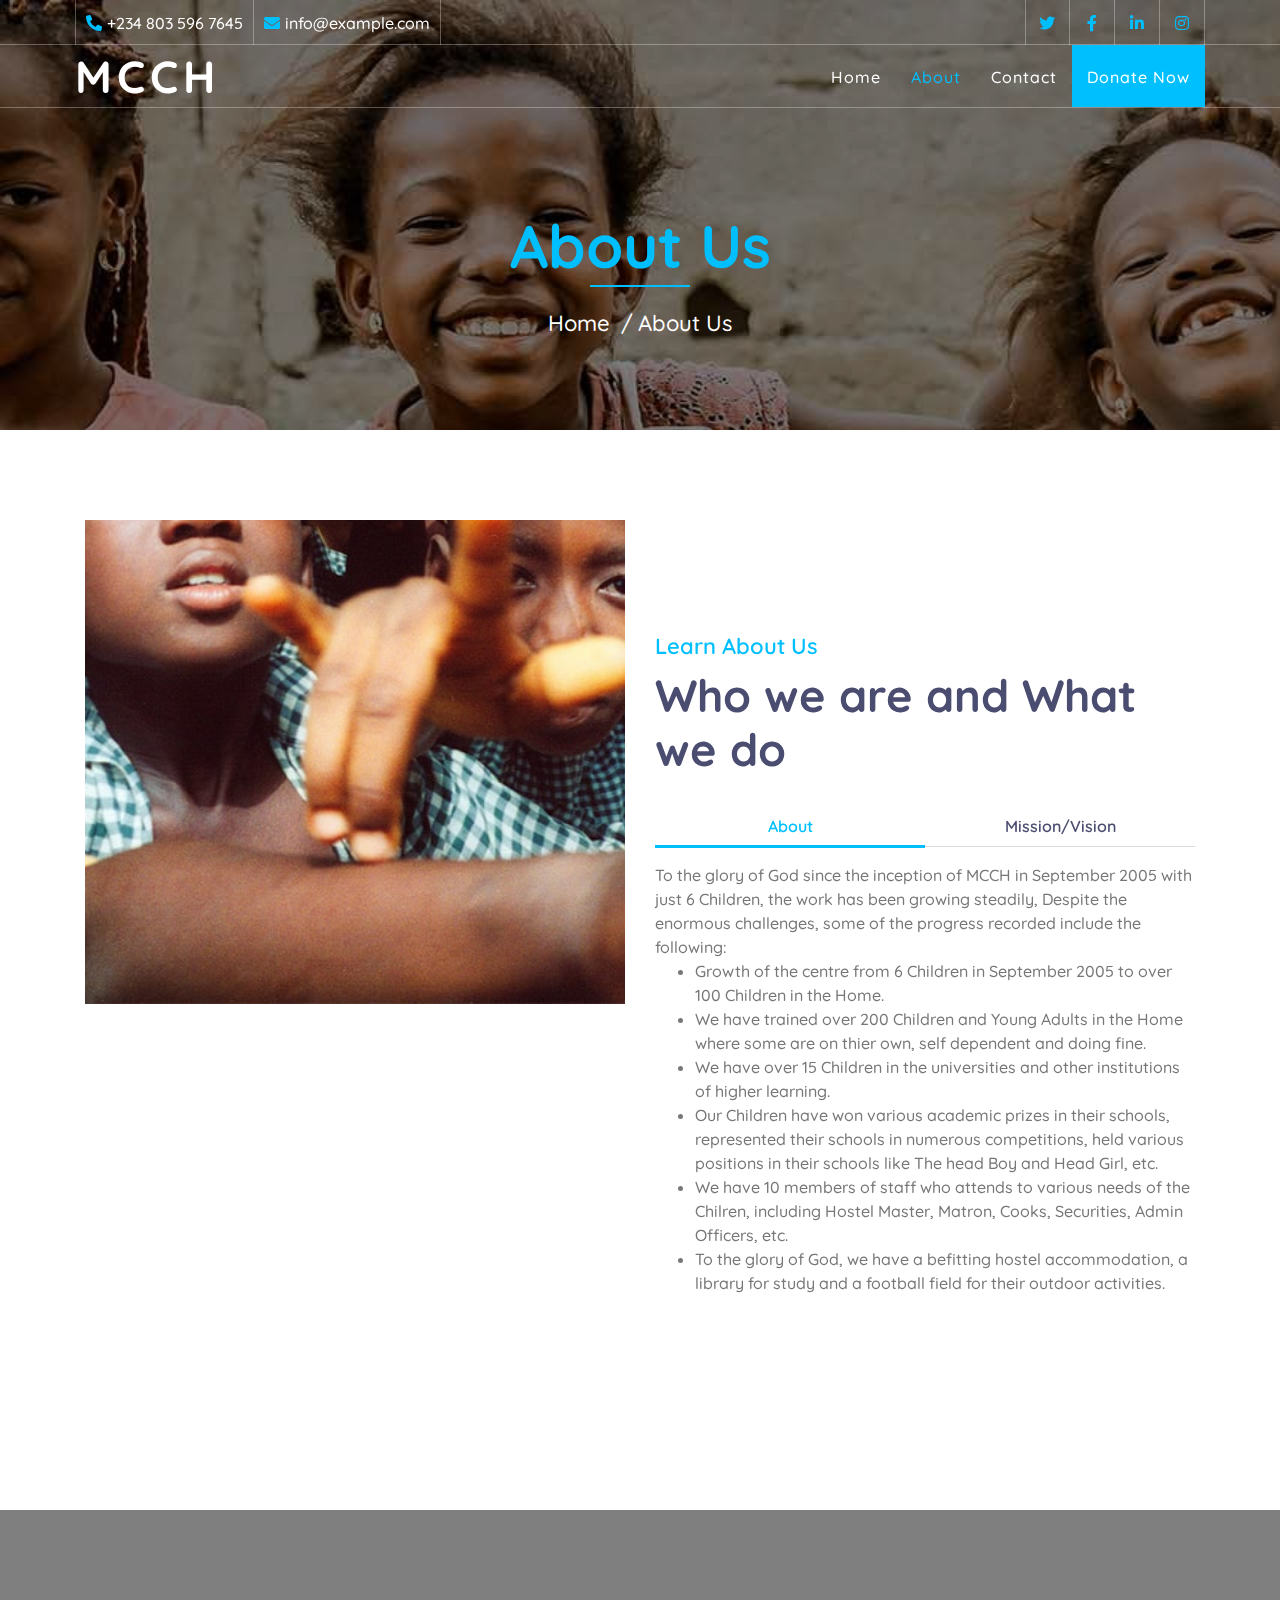
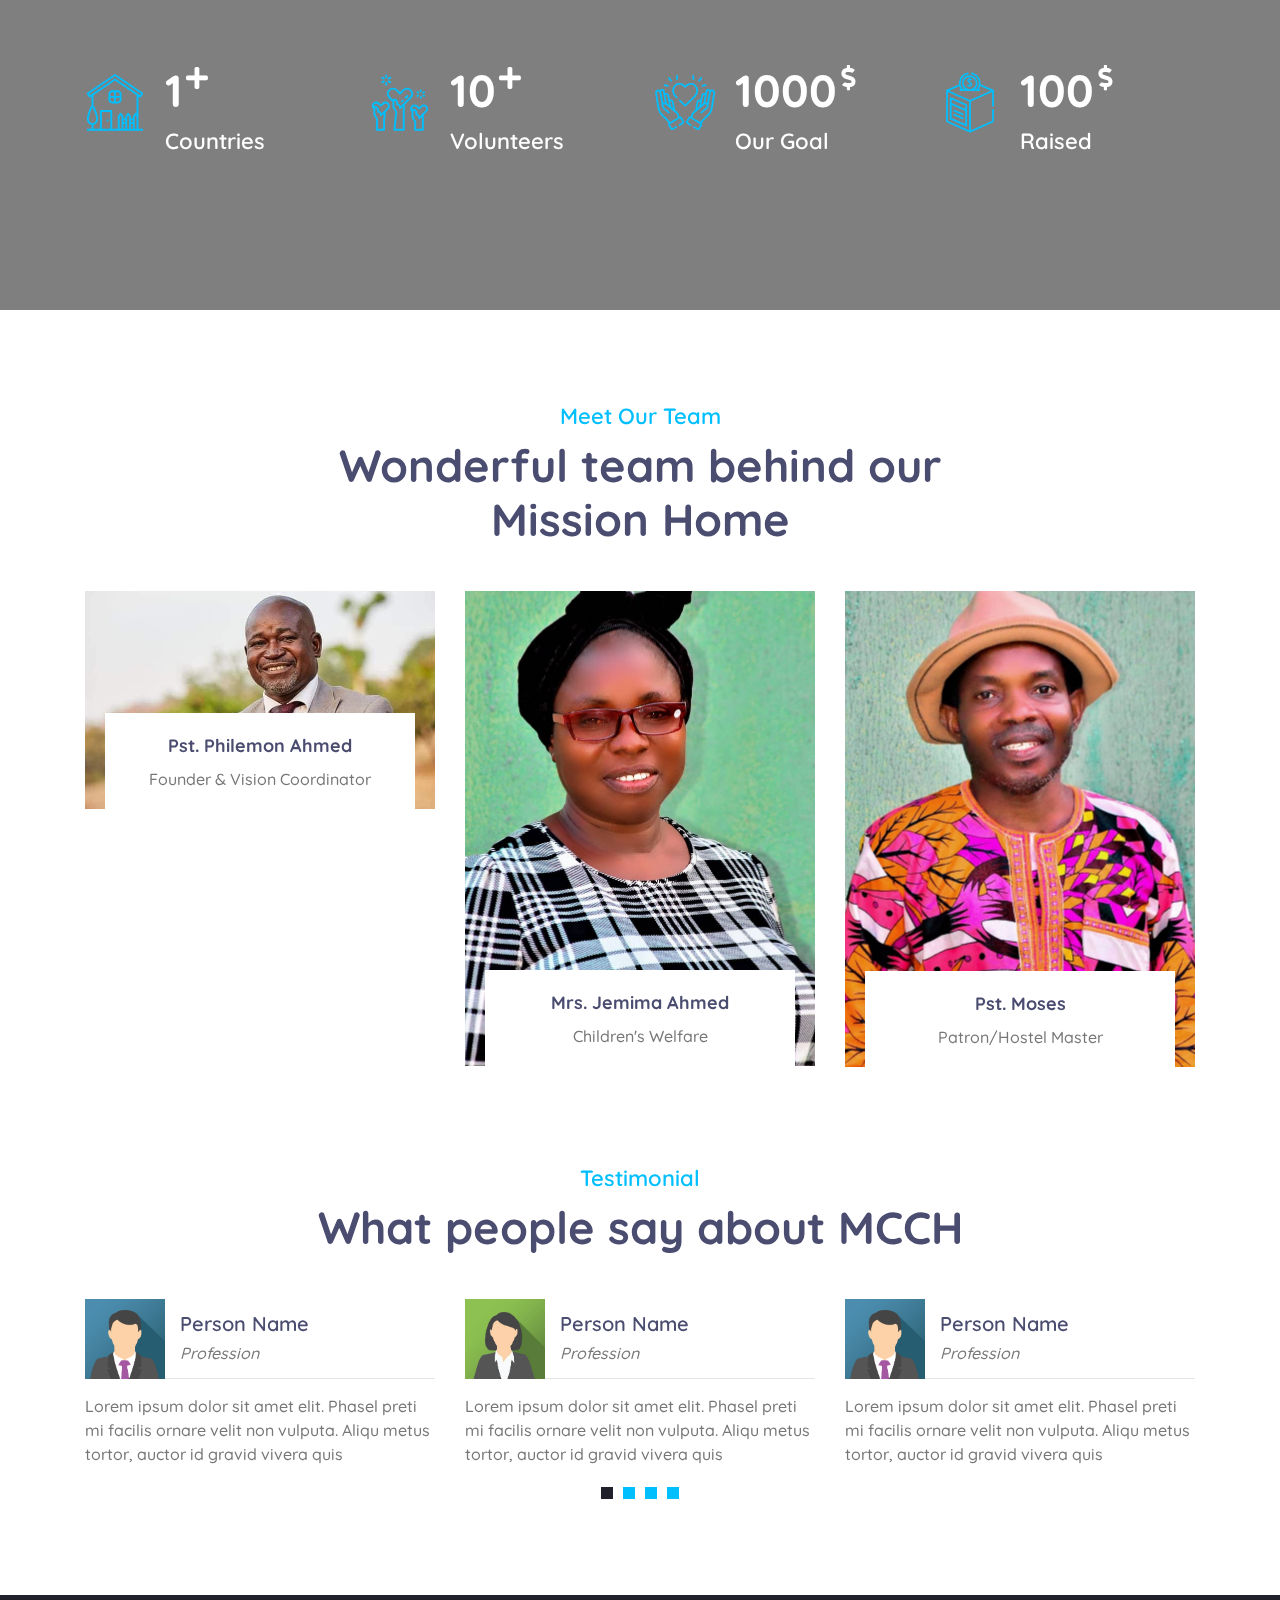
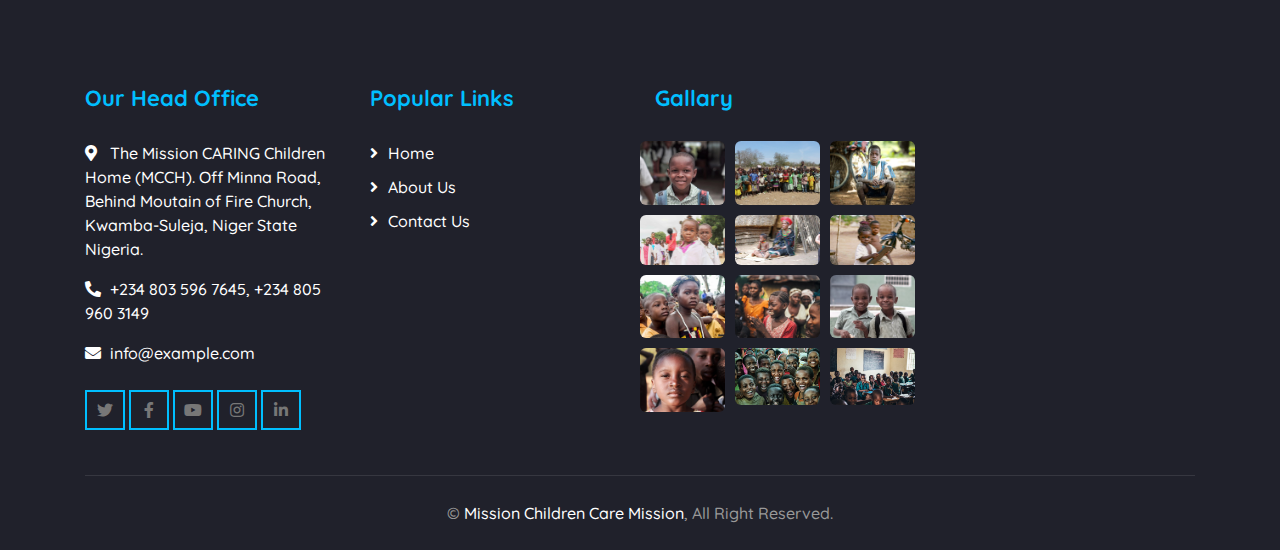
==== commit 5920040e: "Add files via upload" ====
--- a/about.html
+++ b/about.html
@@ -461,12 +461,15 @@
             </div>
             <div class="container copyright">
                 <div class="row">
-                    <div class="col-md-6">
+                    <div class="col-md-12">
+                        <p>&copy; <a href="index.html">Mission Children Care Mission</a>, All Right Reserved.</p>
+                    </div>
+                    <!-- <div class="col-md-6">
                         <p>&copy; <a href="index.html">Mission Children Care Mission</a>, All Right Reserved.</p>
                     </div>
                     <div class="col-md-6">
                         <p>Designed By <a href="https://htmlcodex.com">HTML Codex</a></p>
-                    </div>
+                    </div> -->
                 </div>
             </div>
         </div>
--- a/css/style.css
+++ b/css/style.css
@@ -2196,6 +2196,7 @@
 .footer .copyright p {
     margin: 0;
     color: #999999;
+    text-align: center;
 }
 
 .footer .copyright .col-md-6:last-child p {
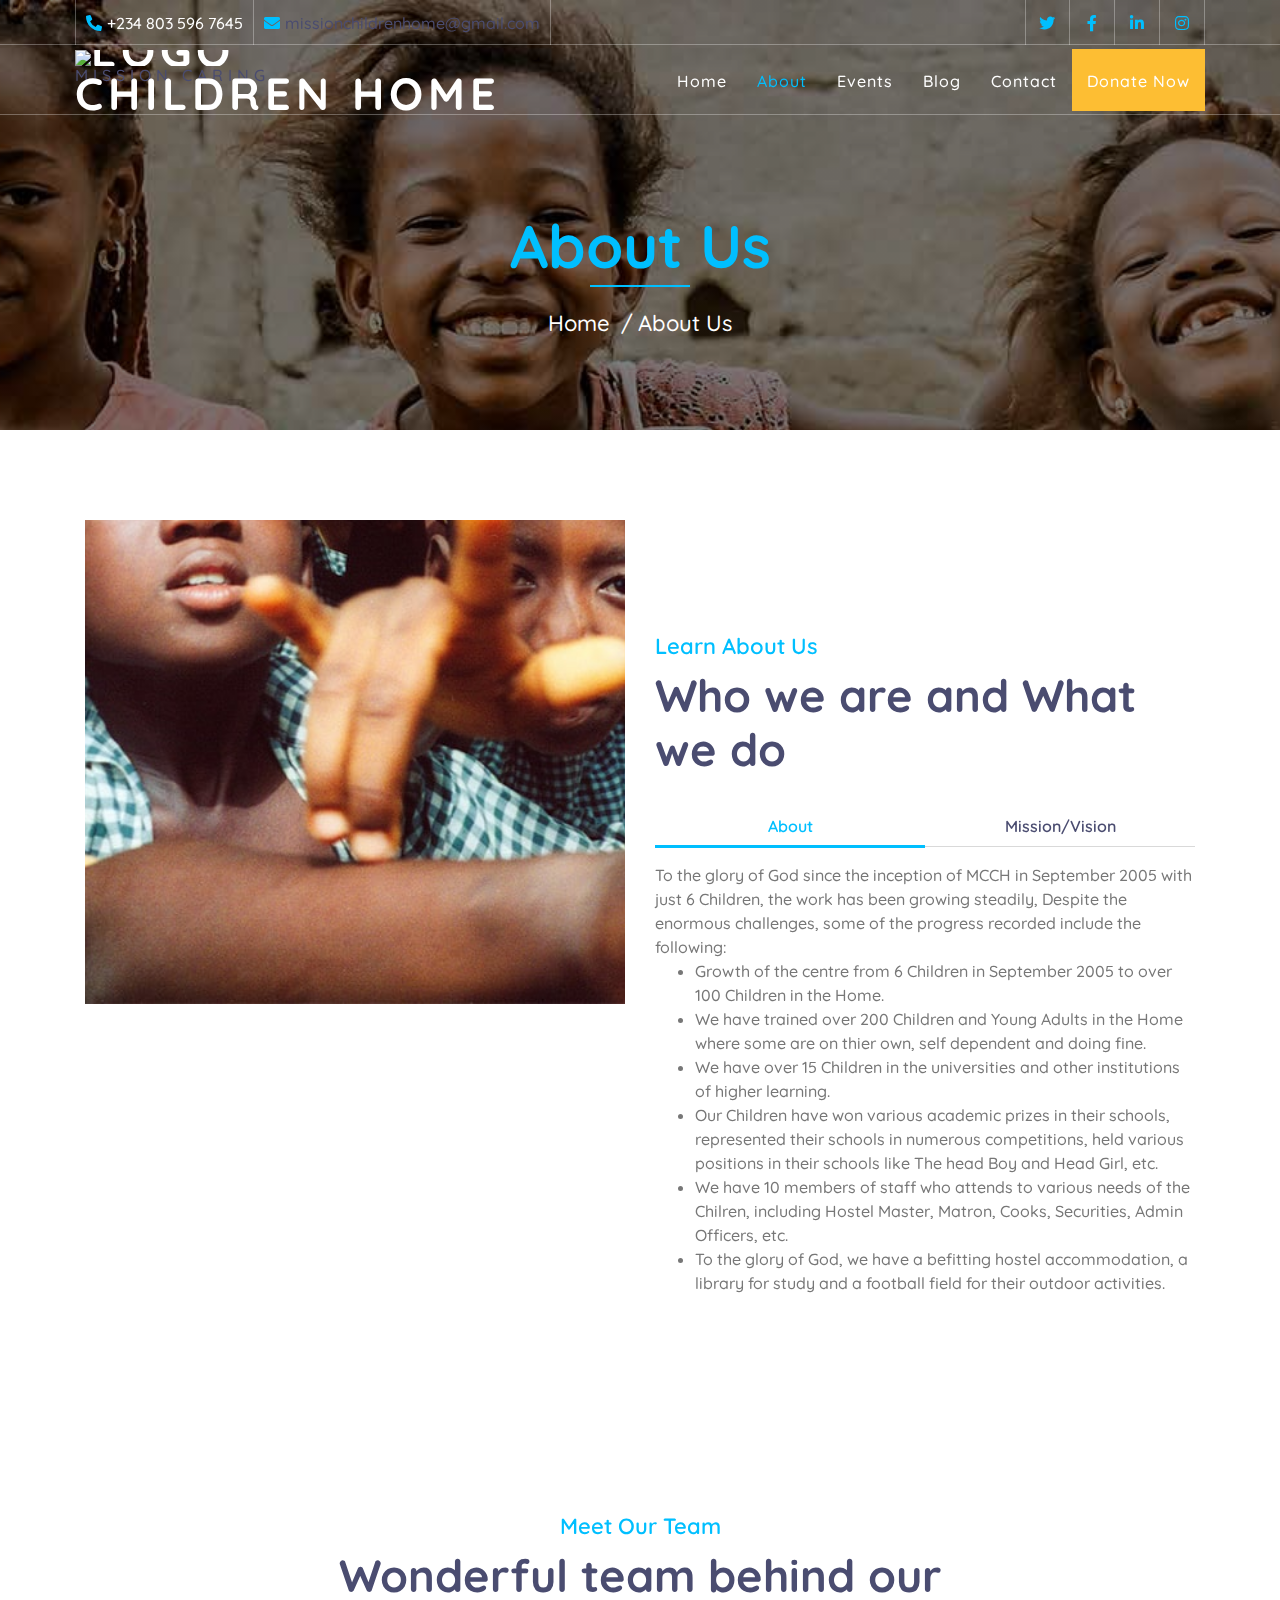
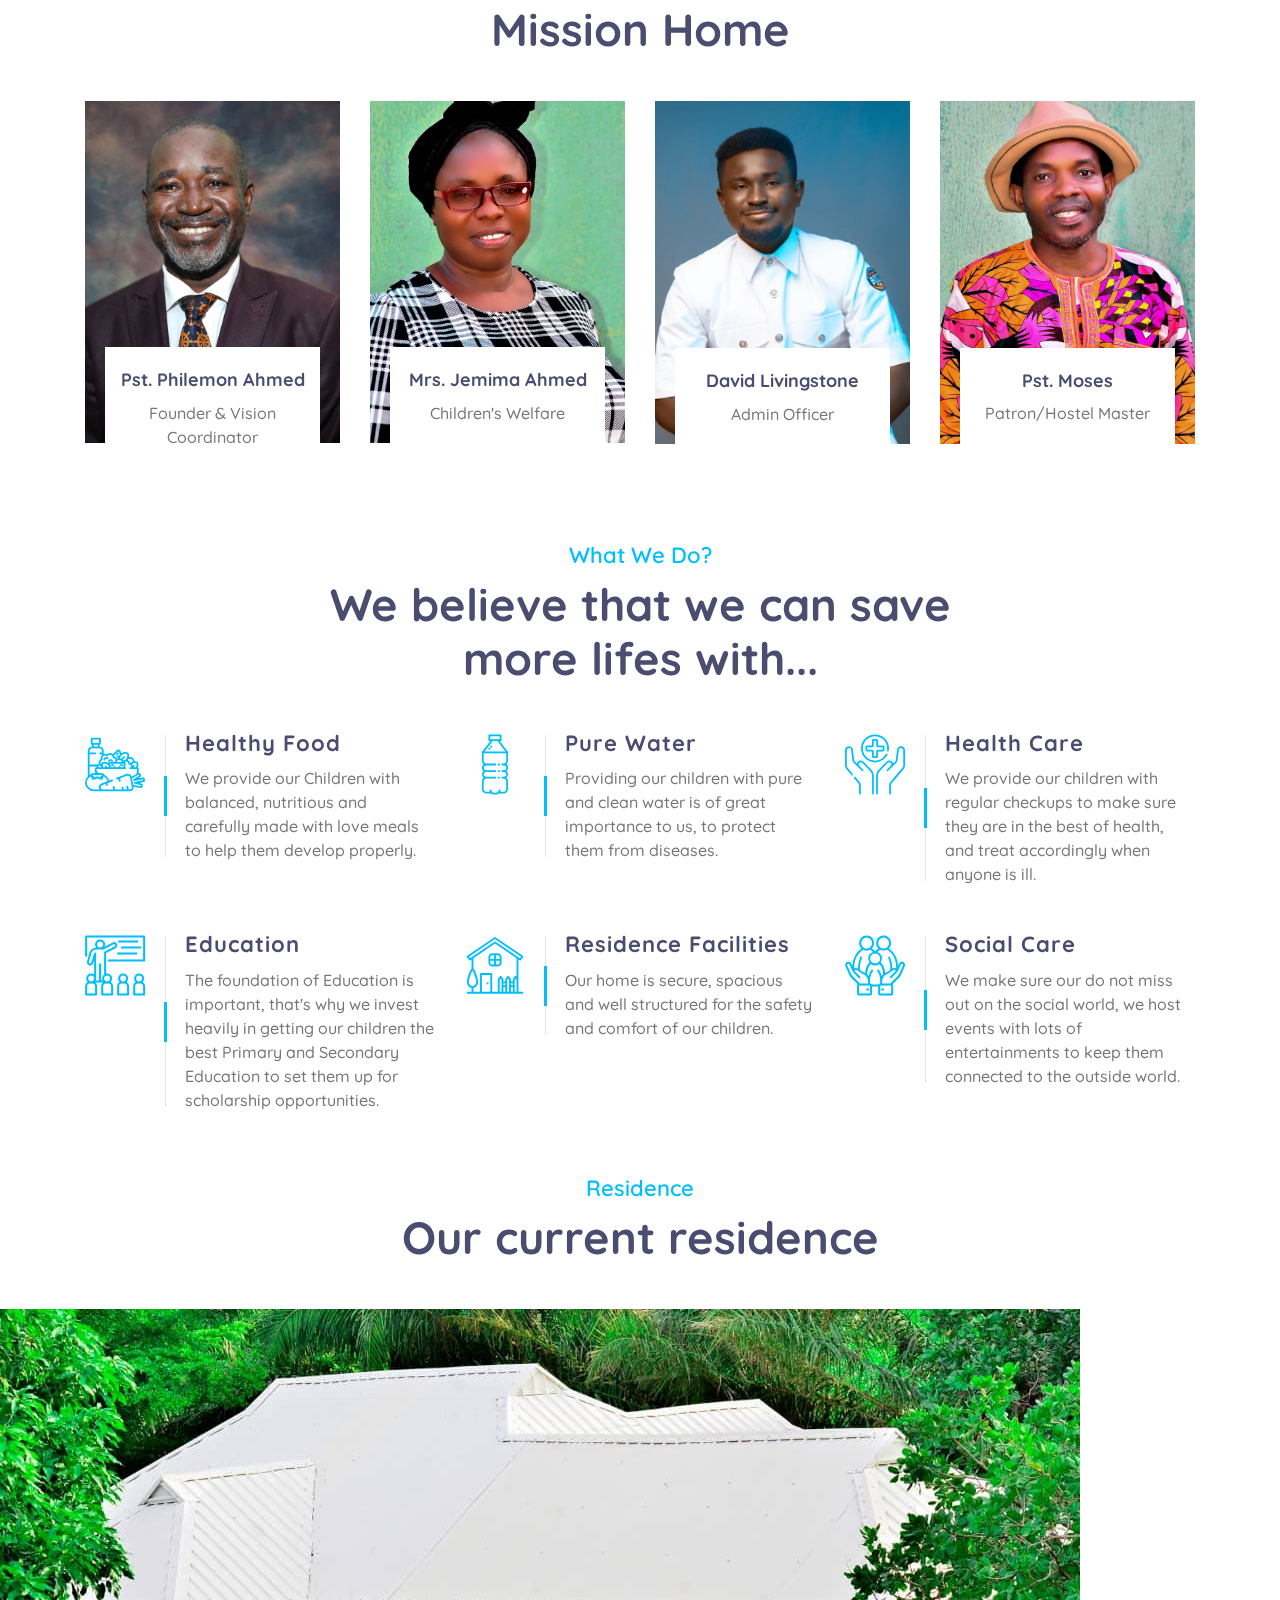
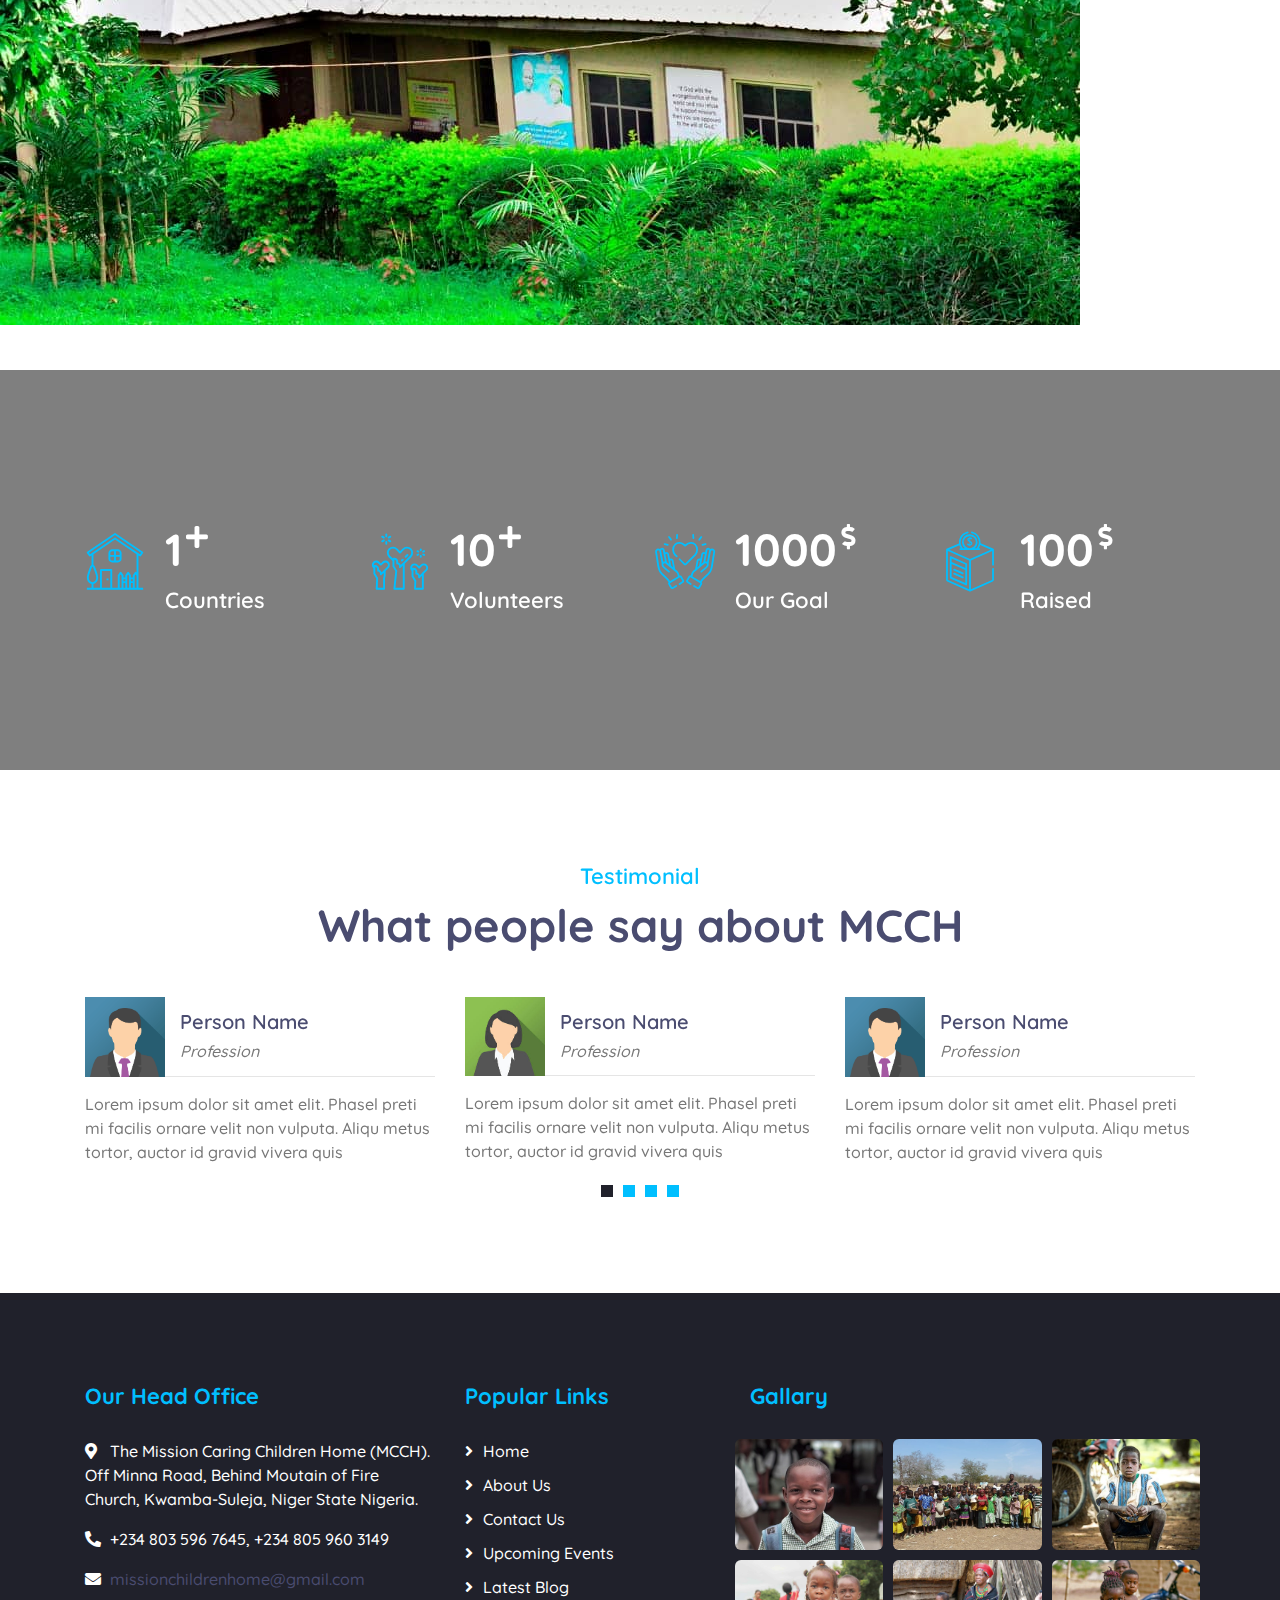
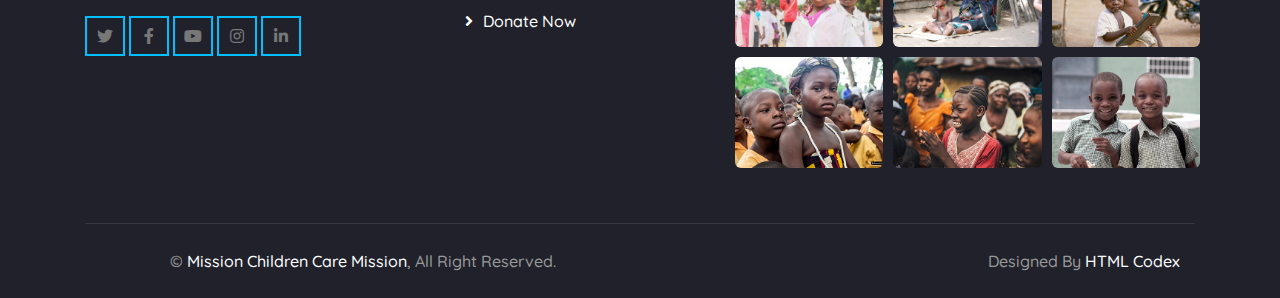
==== commit d11f7e02: "Add files via upload" ====
--- a/about.html
+++ b/about.html
@@ -37,7 +37,7 @@
                             </div>
                             <div class="text">
                                 <i class="fa fa-envelope"></i>
-                                <p>info@example.com</p>
+                                <p><a href="mailto:missionchildrenhome@gmail.com">missionchildrenhome@gmail.com</a></p>
                             </div>
                         </div>
                     </div>
@@ -56,42 +56,44 @@
         </div>
         <!-- Top Bar End -->
 
-        <!-- Nav Bar Start -->
-        <div class="navbar navbar-expand-lg bg-dark navbar-dark">
-            <div class="container-fluid">
-                <a href="index.html" class="navbar-brand">MCCH</a>
-                <button type="button" class="navbar-toggler" data-toggle="collapse" data-target="#navbarCollapse">
-                    <span class="navbar-toggler-icon"></span>
-                </button>
-
-                <div class="collapse navbar-collapse justify-content-between" id="navbarCollapse">
-                    <div class="navbar-nav ml-auto">
-                        <a href="index.html" class="nav-item nav-link">Home</a>
-                        <a href="about.html" class="nav-item nav-link active">About</a>
-                        <!-- <a href="causes.html" class="nav-item nav-link">Causes</a>
-                        <a href="event.html" class="nav-item nav-link">Events</a>
-                        <a href="blog.html" class="nav-item nav-link">Blog</a>
-                        <div class="nav-item dropdown">
-                            <a href="#" class="nav-link dropdown-toggle" data-toggle="dropdown">Pages</a>
-                            <div class="dropdown-menu">
-                                <a href="single.html" class="dropdown-item">Detail Page</a>
-                                <a href="service.html" class="dropdown-item">What We Do</a>
-                                <a href="team.html" class="dropdown-item">Meet The Team</a>
-                                <a href="donate.html" class="dropdown-item">Donate Now</a>
-                                <a href="volunteer.html" class="dropdown-item">Become A Volunteer</a>
-                            </div>
-                        </div> -->
-                        <a href="contact.html" class="nav-item nav-link">Contact</a>
-                        <a href="donate.html" class="nav-item nav-link" style="background: deepskyblue;width: fit-content;">Donate Now</a>
-                    </div>
-                </div>
-            </div>
-        </div>
-        <!-- Nav Bar End -->
+     <!-- Nav Bar Start -->
+     <div class="navbar navbar-expand-lg bg-dark navbar-dark">
+        <div class="container-fluid">
+            <a href="index.html" class="navbar-brand">
+                <img src="img/logo.svg" alt="Logo">
+                <div class="logo-text">
+                    <h6>Mission Caring</h6>
+                    <p>Children Home</p>
+                </div>
+            </a>
+            <button type="button" class="navbar-toggler" data-toggle="collapse" data-target="#navbarCollapse">
+                <span class="navbar-toggler-icon"></span>
+            </button>
+
+            <div class="collapse navbar-collapse justify-content-between" id="navbarCollapse">
+                <div class="navbar-nav ml-auto">
+                    <a href="index.html" class="nav-item nav-link">Home</a>
+                    <a href="about.html" class="nav-item nav-link active">About</a>
+                    <a href="event.html" class="nav-item nav-link">Events</a>
+                    <a href="blog.html" class="nav-item nav-link">Blog</a>
+                    <a href="contact.html" class="nav-item nav-link">Contact</a>
+                    <!-- <div class="nav-item dropdown">
+                        <a href="#" class="nav-link dropdown-toggle" data-toggle="dropdown">Pages</a>
+                        <div class="dropdown-menu">
+                            <a href="team.html" class="dropdown-item">Meet The Team</a>
+                            <a href="volunteer.html" class="dropdown-item">Become A Volunteer</a>
+                        </div>
+                    </div> -->
+                    <a href="donate.html" class="nav-item nav-link" style="background: #FDBE33;width: fit-content;">Donate Now</a>
+                </div>
+            </div>
+        </div>
+    </div>
+    <!-- Nav Bar End -->
         
         
         <!-- Page Header Start -->
-        <div class="page-header">
+        <div class="page-header page-header-about">
             <div class="container">
                 <div class="row">
                     <div class="col-12">
@@ -164,53 +166,6 @@
             </div>
         </div>
         <!-- About End -->
-        
-        
-        <!-- Facts Start -->
-        <div class="facts" data-parallax="scroll" data-image-src="img/facts.jpg">
-            <div class="container">
-                <div class="row">
-                    <div class="col-lg-3 col-md-6">
-                        <div class="facts-item">
-                            <i class="flaticon-home"></i>
-                            <div class="facts-text">
-                                <h3 class="facts-plus" data-toggle="counter-up">1</h3>
-                                <p>Countries</p>
-                            </div>
-                        </div>
-                    </div>
-                    <div class="col-lg-3 col-md-6">
-                        <div class="facts-item">
-                            <i class="flaticon-charity"></i>
-                            <div class="facts-text">
-                                <h3 class="facts-plus" data-toggle="counter-up">10</h3>
-                                <p>Volunteers</p>
-                            </div>
-                        </div>
-                    </div>
-                    <div class="col-lg-3 col-md-6">
-                        <div class="facts-item">
-                            <i class="flaticon-kindness"></i>
-                            <div class="facts-text">
-                                <h3 class="facts-dollar" data-toggle="counter-up">1000</h3>
-                                <p>Our Goal</p>
-                            </div>
-                        </div>
-                    </div>
-                    <div class="col-lg-3 col-md-6">
-                        <div class="facts-item">
-                            <i class="flaticon-donation"></i>
-                            <div class="facts-text">
-                                <h3 class="facts-dollar" data-toggle="counter-up">100</h3>
-                                <p>Raised</p>
-                            </div>
-                        </div>
-                    </div>
-                </div>
-            </div>
-        </div>
-        <!-- Facts End -->
-
 
         <!-- Team Start -->
         <div class="team">
@@ -220,10 +175,10 @@
                     <h2>Wonderful team behind our Mission Home</h2>
                 </div>
                 <div class="row">
-                    <div class="col-lg-4 col-md-6">
+                    <div class="col-lg-3 col-md-6">
                         <div class="team-item">
                             <div class="team-img">
-                                <img src="img/Mr Philemon Ahmed.jpg" alt="Team Image">
+                                <img src="img/Mr Philemon Ahmed1.jpg" alt="Team Image">
                             </div>
                             <div class="team-text">
                                 <h2>Pst. Philemon Ahmed</h2>
@@ -237,7 +192,7 @@
                             </div>
                         </div>
                     </div>
-                    <div class="col-lg-4 col-md-6">
+                    <div class="col-lg-3 col-md-6">
                         <div class="team-item">
                             <div class="team-img">
                                 <img src="img/Mrs Jemima Ahmed.jpg" alt="Team Image">
@@ -254,7 +209,24 @@
                             </div>
                         </div>
                     </div>
-                    <div class="col-lg-4 col-md-6">
+                    <div class="col-lg-3 col-md-6">
+                        <div class="team-item">
+                            <div class="team-img">
+                                <img src="img/David Livingstone.jpg" alt="Team Image">
+                            </div>
+                            <div class="team-text">
+                                <h2>David Livingstone</h2>
+                                <p>Admin Officer</p>
+                                <div class="team-social">
+                                    <a href=""><i class="fab fa-twitter"></i></a>
+                                    <a href=""><i class="fab fa-facebook-f"></i></a>
+                                    <a href=""><i class="fab fa-linkedin-in"></i></a>
+                                    <a href=""><i class="fab fa-instagram"></i></a>
+                                </div>
+                            </div>
+                        </div>
+                    </div>
+                    <div class="col-lg-3 col-md-6">
                         <div class="team-item">
                             <div class="team-img">
                                 <img src="img/Mr Moses Patron.jpg" alt="Team Image">
@@ -271,29 +243,149 @@
                             </div>
                         </div>
                     </div>
-                    <!-- <div class="col-lg-3 col-md-6">
-                        <div class="team-item">
-                            <div class="team-img">
-                                <img src="img/team-4.jpg" alt="Team Image">
-                            </div>
-                            <div class="team-text">
-                                <h2>James Alien</h2>
-                                <p>Advisor</p>
-                                <div class="team-social">
-                                    <a href=""><i class="fab fa-twitter"></i></a>
-                                    <a href=""><i class="fab fa-facebook-f"></i></a>
-                                    <a href=""><i class="fab fa-linkedin-in"></i></a>
-                                    <a href=""><i class="fab fa-instagram"></i></a>
-                                </div>
-                            </div>
-                        </div>
-                    </div> -->
                 </div>
             </div>
         </div>
         <!-- Team End -->
-        
-        
+
+        <!-- Service Start -->
+        <div class="service">
+            <div class="container">
+                <div class="section-header text-center">
+                    <p>What We Do?</p>
+                    <h2>We believe that we can save more lifes with...</h2>
+                </div>
+                <div class="row">
+                    <div class="col-lg-4 col-md-6">
+                        <div class="service-item">
+                            <div class="service-icon">
+                                <i class="flaticon-diet"></i>
+                            </div>
+                            <div class="service-text">
+                                <h3>Healthy Food</h3>
+                                <p>We provide our Children with balanced, nutritious and carefully made with love meals to help them develop properly.</p>
+                            </div>
+                        </div>
+                    </div>
+                    <div class="col-lg-4 col-md-6">
+                        <div class="service-item">
+                            <div class="service-icon">
+                                <i class="flaticon-water"></i>
+                            </div>
+                            <div class="service-text">
+                                <h3>Pure Water</h3>
+                                <p>Providing our children with pure and clean water is of great importance to us, to protect them from diseases.</p>
+                            </div>
+                        </div>
+                    </div>
+                    <div class="col-lg-4 col-md-6">
+                        <div class="service-item">
+                            <div class="service-icon">
+                                <i class="flaticon-healthcare"></i>
+                            </div>
+                            <div class="service-text">
+                                <h3>Health Care</h3>
+                                <p>We provide our children with regular checkups to make sure they are in the best of health, and treat accordingly when anyone is ill.</p>
+                            </div>
+                        </div>
+                    </div>
+                    <div class="col-lg-4 col-md-6">
+                        <div class="service-item">
+                            <div class="service-icon">
+                                <i class="flaticon-education"></i>
+                            </div>
+                            <div class="service-text">
+                                <h3>Education</h3>
+                                <p>The foundation of Education is important, that's why we invest heavily in getting our children the best Primary and Secondary Education to set them up for scholarship opportunities.</p>
+                            </div>
+                        </div>
+                    </div>
+                    <div class="col-lg-4 col-md-6">
+                        <div class="service-item">
+                            <div class="service-icon">
+                                <i class="flaticon-home"></i>
+                            </div>
+                            <div class="service-text">
+                                <h3>Residence Facilities</h3>
+                                <p>Our home is secure, spacious and well structured for the safety and comfort of our children.</p>
+                            </div>
+                        </div>
+                    </div>
+                    <div class="col-lg-4 col-md-6">
+                        <div class="service-item">
+                            <div class="service-icon">
+                                <i class="flaticon-social-care"></i>
+                            </div>
+                            <div class="service-text">
+                                <h3>Social Care</h3>
+                                <p>We make sure our do not miss out on the social world, we host events with lots of entertainments to keep them connected to the outside world.</p>
+                            </div>
+                        </div>
+                    </div>
+                </div>
+            </div>
+        </div>
+        <!-- Service End -->
+
+        <!-- Residence Start -->
+        <div class="residence">      
+            <div class="section-header text-center">
+                <div class="container">
+                    <p>Residence</p>
+                    <h2>Our current residence</h2>
+                </div>
+            </div>
+            <div class="residence-img">
+                <img src="img/mcch-recident.jpg" class="img-responsive" alt="MCCH residence">
+            </div>
+        </div>
+        <!-- Residence End -->
+
+        <!-- Facts Start -->
+        <div class="facts" data-parallax="scroll" data-image-src="img/facts.jpg">
+            <div class="container">
+                <div class="row">
+                    <div class="col-lg-3 col-md-6">
+                        <div class="facts-item">
+                            <i class="flaticon-home"></i>
+                            <div class="facts-text">
+                                <h3 class="facts-plus" data-toggle="counter-up">1</h3>
+                                <p>Countries</p>
+                            </div>
+                        </div>
+                    </div>
+                    <div class="col-lg-3 col-md-6">
+                        <div class="facts-item">
+                            <i class="flaticon-charity"></i>
+                            <div class="facts-text">
+                                <h3 class="facts-plus" data-toggle="counter-up">10</h3>
+                                <p>Volunteers</p>
+                            </div>
+                        </div>
+                    </div>
+                    <div class="col-lg-3 col-md-6">
+                        <div class="facts-item">
+                            <i class="flaticon-kindness"></i>
+                            <div class="facts-text">
+                                <h3 class="facts-dollar" data-toggle="counter-up">1000</h3>
+                                <p>Our Goal</p>
+                            </div>
+                        </div>
+                    </div>
+                    <div class="col-lg-3 col-md-6">
+                        <div class="facts-item">
+                            <i class="flaticon-donation"></i>
+                            <div class="facts-text">
+                                <h3 class="facts-dollar" data-toggle="counter-up">100</h3>
+                                <p>Raised</p>
+                            </div>
+                        </div>
+                    </div>
+                </div>
+            </div>
+        </div>
+        <!-- Facts End -->
+
         <!-- Testimonial Start -->
         <div class="testimonial">
             <div class="container">
@@ -368,12 +460,12 @@
         <div class="footer">
             <div class="container">
                 <div class="row">
-                    <div class="col-lg-3 col-md-6">
+                    <div class="col-lg-4 col-md-6">
                         <div class="footer-contact">
                             <h2>Our Head Office</h2>
-                            <p><i class="fa fa-map-marker-alt"></i>The Mission CARING Children Home (MCCH). Off Minna Road, Behind Moutain of Fire Church, Kwamba-Suleja, Niger State Nigeria.</p>
+                            <p><i class="fa fa-map-marker-alt"></i>The Mission Caring Children Home (MCCH). Off Minna Road, Behind Moutain of Fire Church, Kwamba-Suleja, Niger State Nigeria.</p>
                             <p><i class="fa fa-phone-alt"></i>+234 803 596 7645, +234 805 960 3149</p>
-                            <p><i class="fa fa-envelope"></i>info@example.com</p>
+                            <p><i class="fa fa-envelope"></i><a href="mailto:missionchildrenhome@gmail.com">missionchildrenhome@gmail.com</a></p>
                             <div class="footer-social">
                                 <a class="btn btn-custom" href=""><i class="fab fa-twitter"></i></a>
                                 <a class="btn btn-custom" href=""><i class="fab fa-facebook-f"></i></a>
@@ -389,22 +481,22 @@
                             <a href="index.html">Home</a>
                             <a href="about.html">About Us</a>
                             <a href="contact.html">Contact Us</a>
-                            <!-- <a href="">Popular Causes</a>
                             <a href="event.html">Upcoming Events</a>
-                            <a href="blog.html">Latest Blog</a> -->
-                        </div>
-                    </div>
-                    <div class="col-lg-3 col-md-12">
+                            <a href="blog.html">Latest Blog</a>
+                            <a href="donate.html">Donate Now</a>
+                        </div>
+                    </div>
+                    <div class="col-lg-5 col-md-12">
                         <div class="footer-gallary">
                             <h2>Gallary</h2>
                             <div class="row">
-                                <div class="col-lg-4 col-md-3 col-md-4 col-sm-4 footer-img">
-                                        <img src="img/blog-1.jpg" alt="Image">
-                                </div>
-                                <div class="col-lg-4 col-md-3 col-md-4 col-sm-4 footer-img">
+                                <div class="col-lg-4 col-md-4 col-sm-4 footer-img">
+                                    <img src="img/blog-1.jpg" alt="Image">
+                                </div>
+                                <div class="col-lg-4 col-md-4 col-sm-4 footer-img">
                                     <img src="img/blog-2.jpg" alt="Image">
                                 </div>
-                                <div class="col-lg-4 col-md-3 col-md-4 col-sm-4 footer-img">
+                                <div class="col-lg-4 col-md-4 col-sm-4 footer-img">
                                     <img src="img/blog-3.jpg" alt="Image">
                                 </div>
                                 <div class="col-lg-4 col-md-4 col-sm-4 footer-img">
@@ -425,51 +517,19 @@
                                 <div class="col-lg-4 col-md-4 col-sm-4 footer-img">
                                     <img src="img/causes-3.jpg" alt="Image">
                                 </div>
-                                <div class="col-lg-4 col-md-4 col-sm-4 footer-img">
-                                    <img src="img/causes-4.jpg" alt="Image">
-                                </div>
-                                <div class="col-lg-4 col-md-4 col-sm-4 footer-img">
-                                    <img src="img/event-1.jpg" alt="Image">
-                                </div>
-                                <div class="col-lg-4 col-md-4 col-sm-4 footer-img">
-                                    <img src="img/event-2.jpg" alt="Image">
-                                </div>
-                            </div>
-                        </div>
-                    </div>
-                    <!-- <div class="col-lg-3 col-md-6">
-                        <div class="footer-link">
-                            <h2>Useful Links</h2>
-                            <a href="">Terms of use</a>
-                            <a href="">Privacy policy</a>
-                            <a href="">Cookies</a>
-                            <a href="">Help</a>
-                            <a href="">FQAs</a>
-                        </div>
-                    </div>
-                    <div class="col-lg-3 col-md-6">
-                        <div class="footer-newsletter">
-                            <h2>Newsletter</h2>
-                            <form>
-                                <input class="form-control" placeholder="Email goes here">
-                                <button class="btn btn-custom">Submit</button>
-                                <label>Don't worry, we don't spam!</label>
-                            </form>
-                        </div>
-                    </div> -->
+                            </div>
+                        </div>
+                    </div>
                 </div>
             </div>
             <div class="container copyright">
                 <div class="row">
-                    <div class="col-md-12">
-                        <p>&copy; <a href="index.html">Mission Children Care Mission</a>, All Right Reserved.</p>
-                    </div>
-                    <!-- <div class="col-md-6">
+                    <div class="col-md-6">
                         <p>&copy; <a href="index.html">Mission Children Care Mission</a>, All Right Reserved.</p>
                     </div>
                     <div class="col-md-6">
                         <p>Designed By <a href="https://htmlcodex.com">HTML Codex</a></p>
-                    </div> -->
+                    </div>
                 </div>
             </div>
         </div>
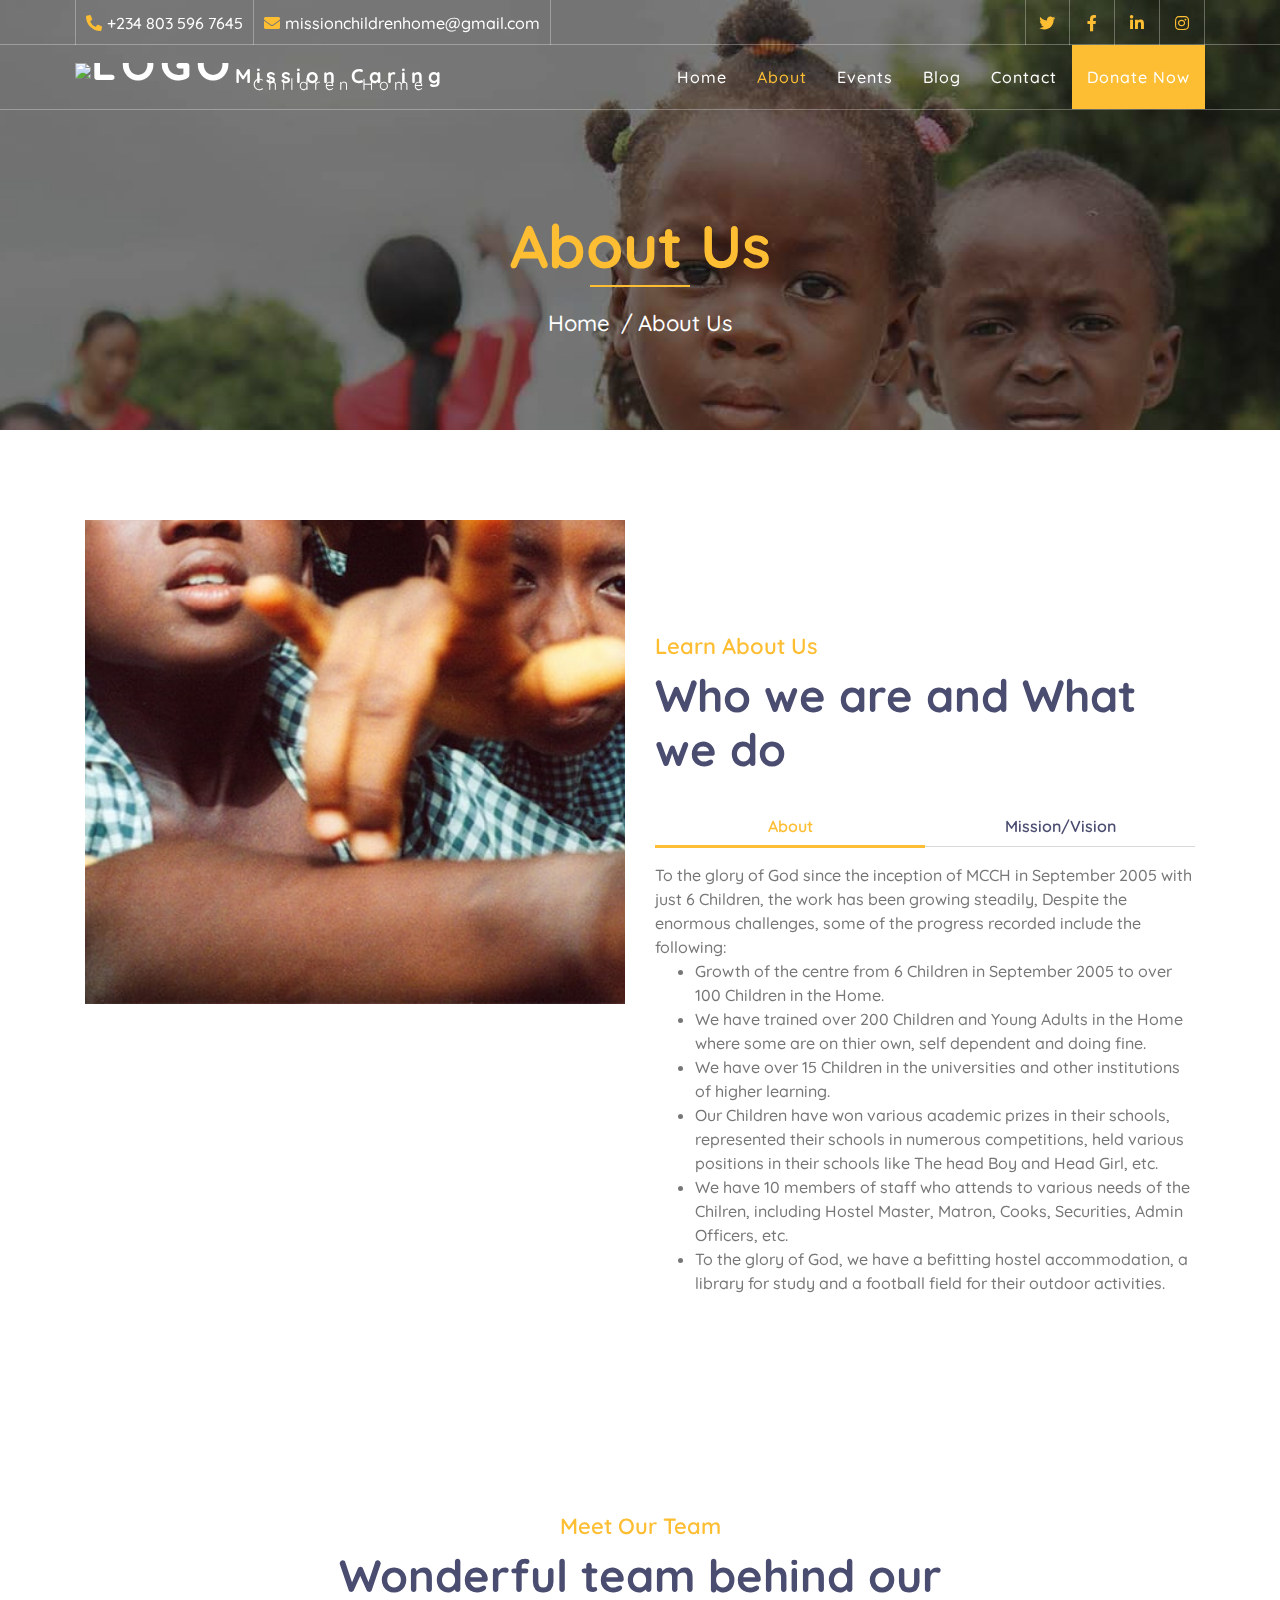
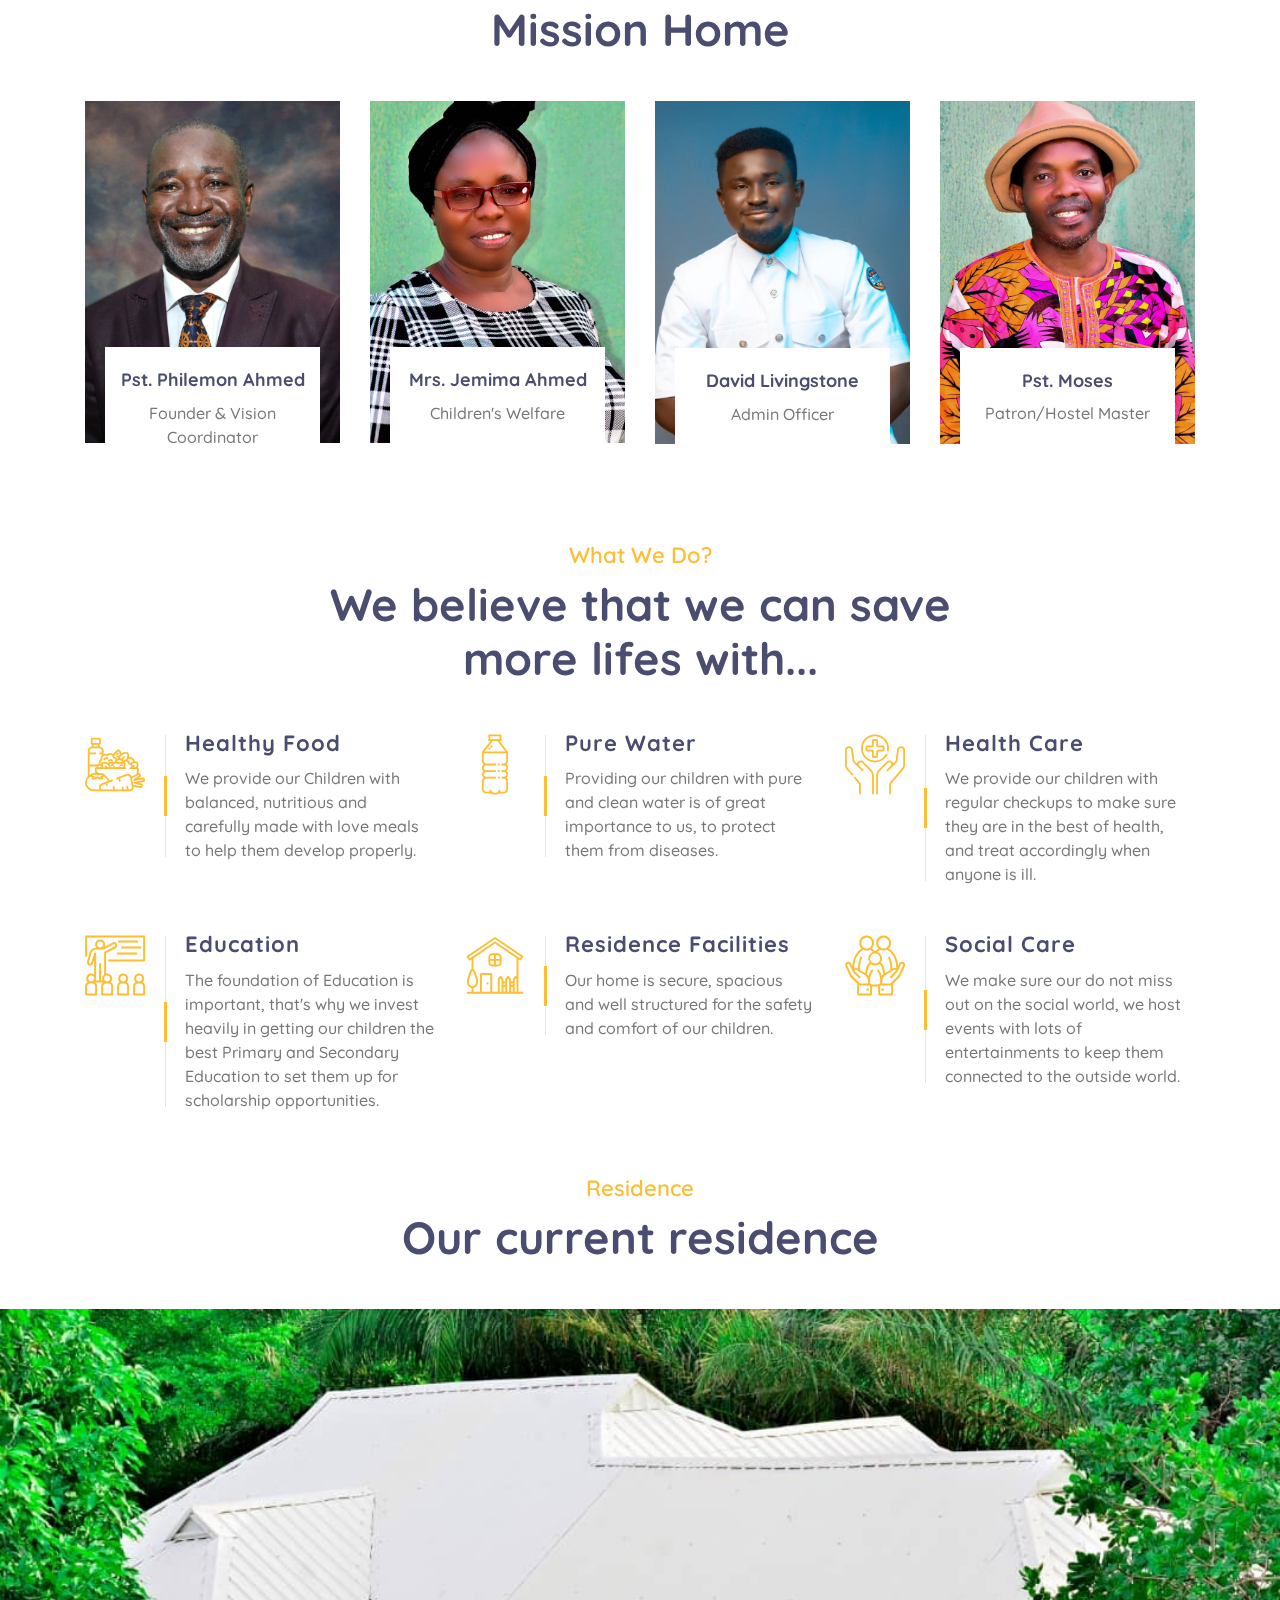
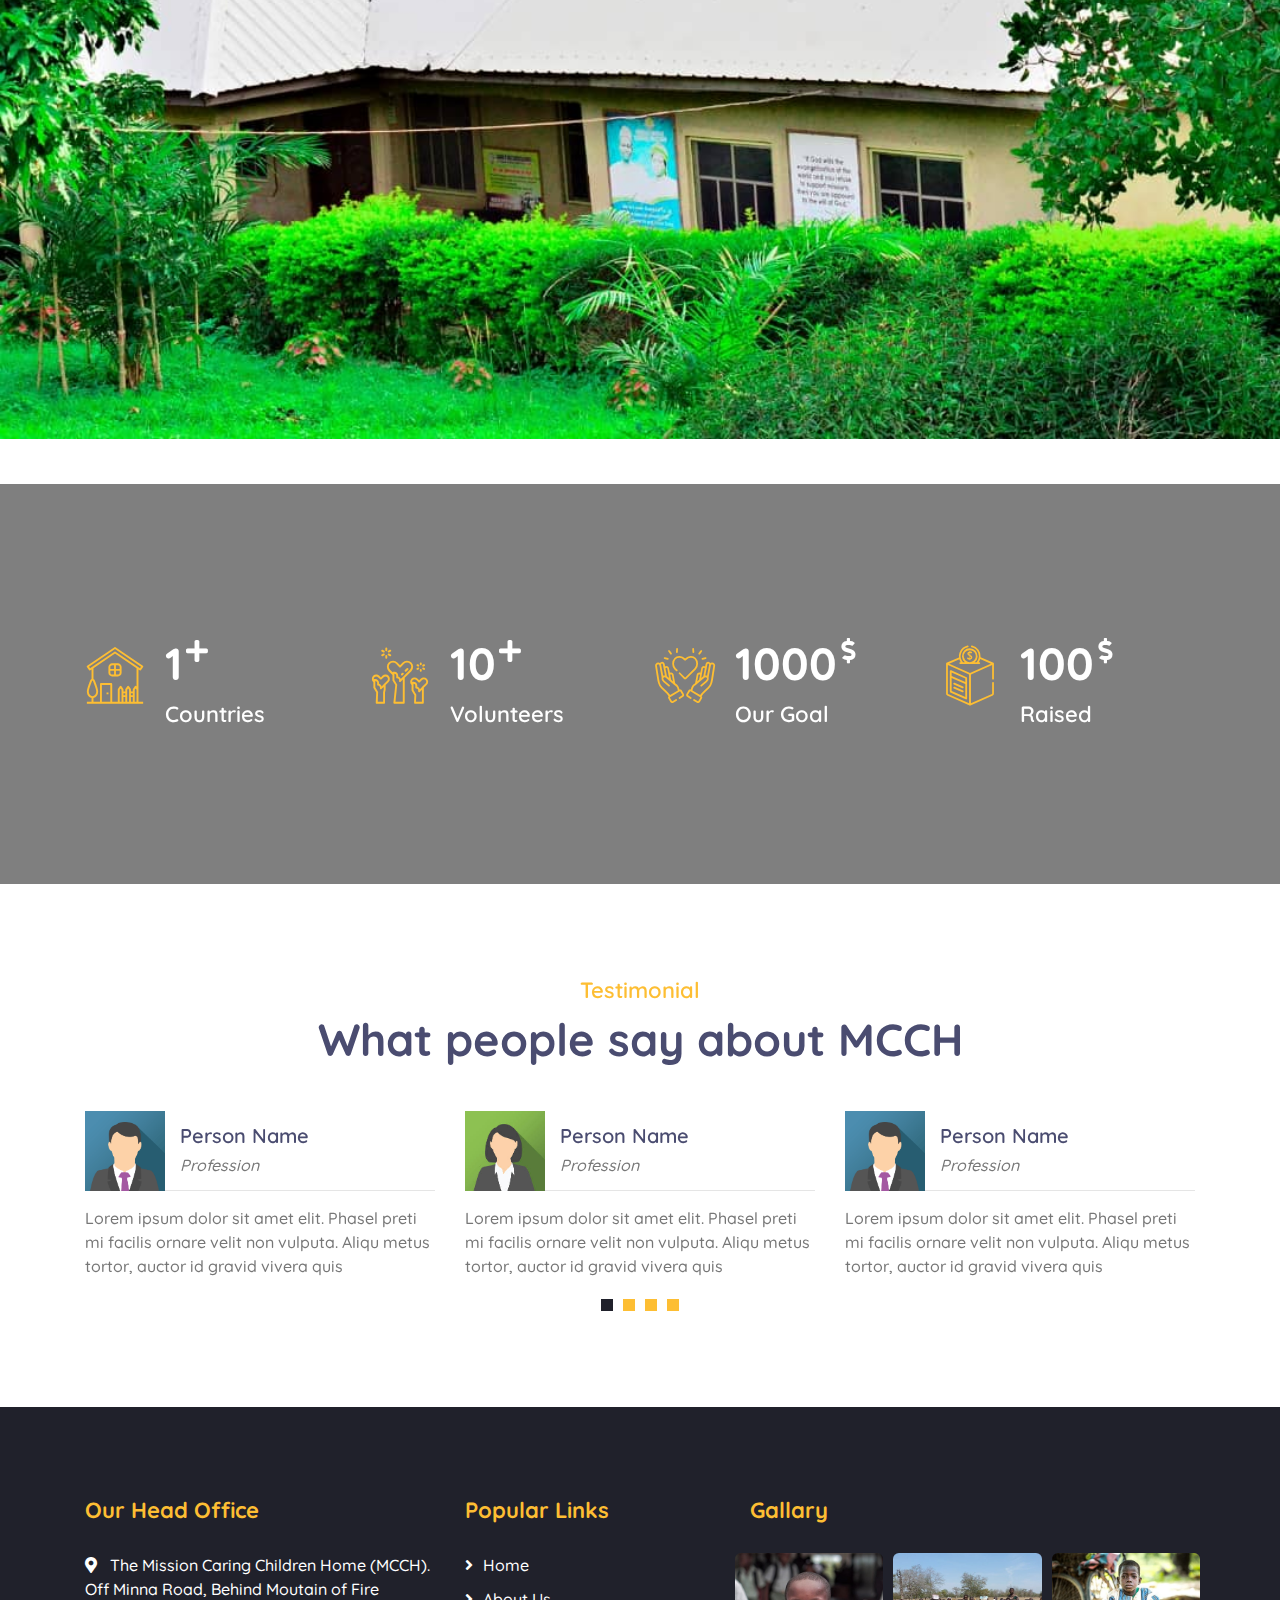
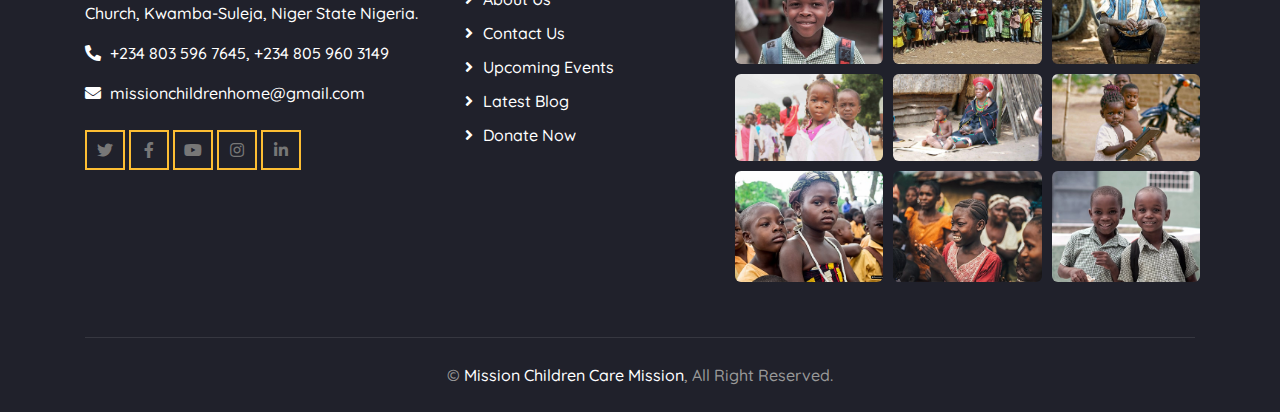
==== commit d22d0e2d: "Add files via upload" ====
--- a/about.html
+++ b/about.html
@@ -524,12 +524,12 @@
             </div>
             <div class="container copyright">
                 <div class="row">
-                    <div class="col-md-6">
+                    <div class="col-md-12">
                         <p>&copy; <a href="index.html">Mission Children Care Mission</a>, All Right Reserved.</p>
                     </div>
-                    <div class="col-md-6">
+                    <!-- <div class="col-md-6">
                         <p>Designed By <a href="https://htmlcodex.com">HTML Codex</a></p>
-                    </div>
+                    </div> -->
                 </div>
             </div>
         </div>
--- a/css/style.css
+++ b/css/style.css
@@ -25,7 +25,7 @@
 a:hover,
 a:active,
 a:focus {
-    color: deepskyblue;
+    color: #FDBE33;
     outline: none;
     text-decoration: none;
 }
@@ -37,8 +37,8 @@
     font-weight: 500;
     color: #777777;
     border-radius: 0;
-    border: 2px solid deepskyblue;
-    box-shadow: inset 0 0 0 0 deepskyblue;
+    border: 2px solid #FDBE33;
+    box-shadow: inset 0 0 0 0 #FDBE33;
     transition: ease-out 0.3s;
     -webkit-transition: ease-out 0.3s;
     -moz-transition: ease-out 0.3s;
@@ -46,7 +46,7 @@
 
 .btn.btn-custom:hover {
     color: #20212B;
-    box-shadow: inset 0 0 0 30px deepskyblue;
+    box-shadow: inset 0 0 0 30px #FDBE33;
 }
 
 .btn:focus,
@@ -99,7 +99,7 @@
     width: 45px;
     height: 45px;
     border: 5px solid #dddddd;
-    border-top: 5px solid deepskyblue;
+    border-top: 5px solid #FDBE33;
     border-radius: 50%;
     -webkit-animation: spin 2s linear infinite;
     animation: spin 2s linear infinite;
@@ -118,7 +118,7 @@
 .back-to-top {
     position: fixed;
     display: none;
-    background: deepskyblue;
+    background: #FDBE33;
     width: 44px;
     height: 44px;
     text-align: center;
@@ -140,7 +140,7 @@
 }
 
 .back-to-top:hover i {
-    color: deepskyblue;
+    color: #FDBE33;
 }
 
 .col-sm-1 {
@@ -201,7 +201,7 @@
 
 .top-bar .text i {
     font-size: 16px;
-    color: deepskyblue;
+    color: #FDBE33;
     margin-right: 5px;
 }
 
@@ -210,6 +210,9 @@
     font-size: 16px;
     font-weight: 500;
     margin: 0;
+}
+.top-bar .text p a {
+    color: #ffffff;
 }
 
 .top-bar .social {
@@ -226,7 +229,7 @@
     width: 45px;
     height: 100%;
     font-size: 16px;
-    color: deepskyblue;
+    color: #FDBE33;
     border-right: 1px solid rgba(255, 255, 255, .3);
 }
 
@@ -236,7 +239,7 @@
 
 .top-bar .social a:hover {
     color: #ffffff;
-    background: deepskyblue;
+    background: #FDBE33;
 }
 
 @media (min-width: 992px) {
@@ -264,6 +267,7 @@
 }
 
 .navbar .navbar-brand {
+    display: flex;
     margin: 0;
     color: #ffffff;
     font-size: 45px;
@@ -275,21 +279,63 @@
 
 .navbar .navbar-brand img {
     max-width: 100%;
-    max-height: 40px;
-}
-
+    max-height: 60px;
+}
+.logo-text{
+    display: grid;
+    place-content: center;
+    grid-template-rows: 40% 30%;
+    text-transform: capitalize;
+    color: #ffffff;
+    margin-top: 5px;
+}
+.logo-text h6{
+    display: grid;
+    place-content: center;
+    color: #ffffff;
+    font-size: 20px;
+    margin: 0;
+    text-transform: capitalize;
+    font-weight: 700;
+}
+.logo-text p{
+    display: grid;
+    place-content: center;
+    color: #ffffff;
+    font-size: 16px;
+    font-weight: 400;
+    margin: 0;
+    text-align: center;
+    text-transform: capitalize;
+}
+@media (max-width: 540px) {
+    .navbar .navbar-brand img {
+        max-height: 40px;
+    }
+    .logo-text {
+        grid-template-rows: 50% 40%;
+        letter-spacing: 3px;
+        margin-top: 8px;
+    }
+    .logo-text h6{
+        font-size: 14px;
+    }
+    .logo-text p{
+        font-size: 12px;
+    }
+}
 .navbar-dark .navbar-nav .nav-link,
 .navbar-dark .navbar-nav .nav-link:focus,
 .navbar-dark .navbar-nav .nav-link:hover,
 .navbar-dark .navbar-nav .nav-link.active {
     padding: 10px 15px 8px 15px;
-    padding: 20px 15px 18px 15px;
+    padding: 20px 15px 20px 15px;
     color: #ffffff;
 }
 
 .navbar-dark .navbar-nav .nav-link:hover,
 .navbar-dark .navbar-nav .nav-link.active {
-    color: deepskyblue;
+    color: #FDBE33;
     transition: none;
 }
 
@@ -452,7 +498,7 @@
     display: flex;
     align-items: center;
     justify-content: center;
-    color: deepskyblue;
+    color: #FDBE33;
     background: rgba(256, 256, 256, .2);
     font-size: 22px;
     transition: .3s;
@@ -461,7 +507,7 @@
 .carousel .owl-nav .owl-prev:hover,
 .carousel .owl-nav .owl-next:hover {
     color: #ffffff;
-    background: deepskyblue;
+    background: #FDBE33;
 }
 
 .carousel .owl-nav .owl-prev {
@@ -478,7 +524,14 @@
     max-width: 800px;
     margin: 60px auto 0 auto;
 }
-
+.modal-dialog{
+    margin-top: 200px;
+}
+@media (max-width: 540px) {
+    .modal-dialog{
+        margin-top: 150px;
+    }
+}
 #videoModal .modal-body {
     position: relative;
     padding: 0px;
@@ -553,8 +606,29 @@
     background-repeat: no-repeat;
     background-size: cover;
 }
+.page-header-about{
+    background: linear-gradient(rgba(0, 0, 0, .5), rgba(0, 0, 0, .5)), url(../img/carousel-1.jpg);
+    background-repeat: no-repeat;
+    background-size: cover;
+    background-position: center;
+    background-attachment: fixed;
+}
+.page-header-event{
+    background: linear-gradient(rgba(0, 0, 0, .5), rgba(0, 0, 0, .5)), url(../img/carousel-2.jpg);
+    background-repeat: no-repeat;
+    background-size: cover;
+    background-position: center;
+    background-attachment: fixed;
+}
+.page-header-blog{
+    background: linear-gradient(rgba(0, 0, 0, .5), rgba(0, 0, 0, .5)), url(../img/carousel-3.jpg);
+    background-repeat: no-repeat;
+    background-size: cover;
+    background-position: center;
+    /* background-attachment: fixed; */
+}
 .page-header-contact{
-    background: linear-gradient(rgba(0, 0, 0, .5), rgba(0, 0, 0, .5)), url(../img/carousel-1.jpg);
+    background: linear-gradient(rgba(0, 0, 0, .5), rgba(0, 0, 0, .5)), url(../img/page-header.jpg);
     background-repeat: no-repeat;
     background-size: cover;
     background-position: center;
@@ -567,10 +641,17 @@
     background-position: center;
     background-attachment: fixed;  
 }
+.page-header-team{
+    background: linear-gradient(rgba(0, 0, 0, .5), rgba(0, 0, 0, .5)), url(../img/facts.jpg);
+    background-repeat: no-repeat;
+    background-size: cover;
+    background-position: center;
+    background-attachment: fixed;  
+}
 
 .page-header h2 {
     position: relative;
-    color: deepskyblue;
+    color: #FDBE33;
     font-size: 60px;
     font-weight: 700;
     margin-bottom: 20px;
@@ -584,7 +665,7 @@
     height: 2px;
     left: calc(50% - 50px);
     bottom: 0;
-    background: deepskyblue;
+    background: #FDBE33;
 }
 
 .page-header a {
@@ -595,7 +676,7 @@
 }
 
 .page-header a:hover {
-    color: deepskyblue;
+    color: #FDBE33;
 }
 
 .page-header a::after {
@@ -658,7 +739,7 @@
     font-size: 22px;
     font-weight: 600;
     text-transform: capitalize;
-    color: deepskyblue;
+    color: #FDBE33;
 }
 
 .section-header h2 {
@@ -720,9 +801,9 @@
 
 .about .about-tab .nav.nav-pills .nav-link:hover,
 .about .about-tab .nav.nav-pills .nav-link.active {
-    color: deepskyblue;
+    color: #FDBE33;
     padding-bottom: 7px;
-    border-bottom: 3px solid deepskyblue;
+    border-bottom: 3px solid #FDBE33;
 }
 
 .about .about-tab .tab-content {
@@ -767,7 +848,7 @@
 .service .service-icon i {
     position: relative;
     display: block;
-    color: deepskyblue;
+    color: #FDBE33;
     font-size: 60px;
     line-height: 60px;
     margin-top: 5px;
@@ -796,7 +877,7 @@
     height: 40px;
     top: calc(50% - 20px);
     left: -1px;
-    background: deepskyblue;
+    background: #FDBE33;
 }
 
 .service .service-text h3 {
@@ -821,7 +902,7 @@
     background: rgba(0, 0, 0, .5);
 }
 .overlay {
-    background: rgba(0,0,0,0.80);
+    background: rgba(0,0,0,0.50);
 }
 .donate .donate-content {
     padding: 45px 0 15px 0;
@@ -851,7 +932,7 @@
 
 .donate .donate-form {
     padding: 90px 30px;
-    background: deepskyblue;
+    background: #FDBE33;
 }
 
 .donate .donate-form .control-group {
@@ -894,7 +975,7 @@
 
 .donate .donate-form .btn.btn-custom:hover,
 .donate .donate-form .btn.btn-custom.active {
-    color: deepskyblue;
+    color: #FDBE33;
     border: 1px solid #ffffff;
     box-shadow: inset 0 0 0 30px #ffffff;
 }
@@ -952,7 +1033,7 @@
 .causes .progress .progress-bar {
     position: relative;
     width: 0px;
-    background: deepskyblue;
+    background: #FDBE33;
     overflow: visible;
     transition: 2s;
 }
@@ -964,7 +1045,7 @@
     height: 23px;
     display: inline-block;
     padding: 2px 6px;
-    background: deepskyblue;
+    background: #FDBE33;
     color: #20212B;
 }
 
@@ -976,7 +1057,7 @@
     top: 23px;
     left: calc(50% - 6px);
     border: 6px solid;
-    border-color: deepskyblue transparent transparent transparent;
+    border-color: #FDBE33 transparent transparent transparent;
 }
 
 .causes .progress-text {
@@ -1015,14 +1096,83 @@
 
 .causes .causes-btn .btn:last-child {
     color: #20212B;
-    background: deepskyblue;
+    background: #FDBE33;
 }
 
 .causes .causes-btn .btn:last-child:hover {
     color: #ffffff;
 }
 
-
+/*******************************/
+/********** Residence CSS **********/
+/*******************************/
+.residence-img {
+    /* position: relative;
+    width: 100%;
+    min-height: 620px;
+    margin: 45px 0;
+    display: flex;
+    align-items: center; */
+}
+.residence-img img{
+    width: 100vw;
+}
+/*******************************/
+/********** Sponsors CSS **********/
+/*******************************/
+.sponsors .sponsors-container {
+margin-bottom: 60px;
+}
+.flex{
+    display: flex;
+}
+.sponsors .sponsors-img {
+    align-self: center;
+    width: 100%;
+}
+.sponsors .sponsors-img img{
+    width: 100%;
+}
+.sponsors .sponsors-text{
+    position: relative;
+    width: 100%;
+    background-color: #FFFFFF;
+}
+.sponsors .sponsors-text h3{
+    margin: 0;
+    font-size: 30px;
+    font-weight: 700;
+    margin-bottom: 35px;
+}
+.sponsors .sponsors-text p{
+    margin: 0;
+    font-size: 20px;
+}
+
+@media (max-width: 768px) {
+    .sponsors .sponsors-container {
+        margin-bottom: 30px;
+    }
+    .sponsors .sponsors-text {
+        /* max-width: 90%; */
+        margin: 20px auto 0 auto;
+    }
+    .order1 {
+        order: 2;
+    }
+    .order2 {
+        order: 1;
+    }
+}
+@media (max-width: 540px) {
+    .sponsors .sponsors-text h3{
+        font-size: 25px;
+        margin-bottom: 10px;
+    }
+    .sponsors .sponsors-text p{
+        font-size: 18px;
+    }
+}
 
 /*******************************/
 /********** Facts CSS **********/
@@ -1047,7 +1197,7 @@
     margin-top: 10px;
     font-size: 60px;
     line-height: 60px;
-    color: deepskyblue;
+    color: #FDBE33;
 }
 
 .facts .facts-text {
@@ -1156,13 +1306,13 @@
     text-align: center;
     font-size: 14px;
     color: #4a4c70;
-    border: 2px solid deepskyblue;
+    border: 2px solid #FDBE33;
     transition: .3s;
 }
 
 .team .team-social a:hover {
     color: #20212B;
-    background: deepskyblue;
+    background: #FDBE33;
 }
 
 .team .team-item:hover .team-text {
@@ -1237,7 +1387,7 @@
     width: 12px;
     height: 12px;
     border-radius: 0;
-    background: deepskyblue;
+    background: #FDBE33;
 }
 
 .testimonial .owl-dot.active {
@@ -1282,7 +1432,7 @@
 
 .volunteer .volunteer-form {
     padding: 90px 30px;
-    background: deepskyblue;
+    background: #FDBE33;
 }
 
 .volunteer .volunteer-form .control-group {
@@ -1323,11 +1473,18 @@
 }
 
 .volunteer .volunteer-form .btn.btn-custom:hover {
-    color: deepskyblue;
+    color: #FDBE33;
     border: 1px solid #ffffff;
     box-shadow: inset 0 0 0 30px #ffffff;
 }
-
+@media (max-width: 992px) {
+    .volunteer .order1 {
+        order: 2;
+    }
+    .volunteer .order2 {
+        order: 1;
+    }
+}
 
 /*******************************/
 /********** Event CSS **********/
@@ -1398,7 +1555,7 @@
     height: 40px;
     top: calc(50% - 20px);
     left: -1px;
-    background: deepskyblue;
+    background: #FDBE33;
 }
 
 .event .event-text h3 {
@@ -1488,7 +1645,7 @@
 }
 
 .blog .blog-text h3 a:hover {
-    color: deepskyblue;
+    color: #FDBE33;
 }
 
 .blog .blog-text p {
@@ -1508,6 +1665,9 @@
     padding: 0 30px;
     border-right: 1px solid rgba(0, 0, 0, .15);
 }
+.blog .blog-meta p a{
+    cursor: pointer;
+}
 
 .blog .blog-meta p:first-child {
     padding-left: 0;
@@ -1522,7 +1682,6 @@
     color: #4a4c70;
     margin-right: 8px
 }
-
 .blog .pagination {
     margin-bottom: 15px;
 }
@@ -1535,7 +1694,7 @@
 
 .blog .pagination .page-link:hover,
 .blog .pagination .page-item.active .page-link {
-    color: deepskyblue;
+    color: #FDBE33;
     background: #4a4c70;
 }
 
@@ -1564,9 +1723,7 @@
     object-fit: cover;
 }
 .contact-container {
-    display: flex;
-    display: grid;
-    grid-template-columns: 47% 6% 47%;
+    display: block;
     max-width: 90%;
     background: #f3f6ff;
     margin: 0 auto;
@@ -1574,6 +1731,11 @@
     padding: 30px;
     position: relative;
 }
+.contact-container-display {
+    display: grid;
+    grid-template-columns: 47% 6% 47%;
+
+}
 .line{
     /* border-left: 0.2px solid rgba(0, 0, 0, .3); */
     margin-left: 50%;
@@ -1584,6 +1746,9 @@
 }
 .contact-info p {
     font-size: 130%;
+}
+.contact-info p a{
+    color: #777777;;
 }
 .contact-info p i {
     width: 25px;
@@ -1600,7 +1765,7 @@
 }
 
 @media (max-width: 991.98px) {
-    .contact-container {
+    .contact-container-display {
         display: block;
     }
     .line{
@@ -1686,8 +1851,8 @@
 
 .single .single-tags a:hover {
     color: #ffffff;
-    background: deepskyblue;
-    border-color: deepskyblue;
+    background: #FDBE33;
+    border-color: #FDBE33;
 }
 
 .single .single-bio {
@@ -1765,7 +1930,7 @@
 }
 
 .single .post-item .post-text a:hover {
-    color: deepskyblue;
+    color: #FDBE33;
 }
 
 .single .post-item .post-meta {
@@ -1807,14 +1972,14 @@
     align-items: center;
     justify-content: center;
     color: #4a4c70;
-    background: deepskyblue;
+    background: #FDBE33;
     font-size: 16px;
     transition: .3s;
 }
 
 .single .related-slider .owl-nav .owl-prev:hover,
 .single .related-slider .owl-nav .owl-next:hover {
-    color: deepskyblue;
+    color: #FDBE33;
     background: #4a4c70;
 }
 
@@ -1880,7 +2045,7 @@
 }
 
 .single .comment-text .btn:hover {
-    background: deepskyblue;
+    background: #FDBE33;
 }
 
 .single .comment-form {
@@ -1909,7 +2074,7 @@
 
 .single .comment-form input:focus,
 .single .comment-form textarea:focus {
-    border-color: deepskyblue;
+    border-color: #FDBE33;
 }
 
 
@@ -1947,7 +2112,7 @@
     height: 2px;
     bottom: 0;
     left: 0;
-    background: deepskyblue;
+    background: #FDBE33;
 }
 
 .sidebar .sidebar-widget .search-widget {
@@ -1962,7 +2127,7 @@
 
 .sidebar .search-widget input:focus {
     box-shadow: none;
-    border-color: deepskyblue;
+    border-color: #FDBE33;
 }
 
 .sidebar .search-widget .btn {
@@ -1972,7 +2137,7 @@
     height: 40px;
     padding: 0;
     font-size: 25px;
-    color: deepskyblue;
+    color: #FDBE33;
     background: none;
     border-radius: 0;
     border: none;
@@ -1993,13 +2158,13 @@
 
 .sidebar .tab-post .nav.nav-pills .nav-link {
     color: #4a4c70;
-    background: deepskyblue;
+    background: #FDBE33;
     border-radius: 0;
 }
 
 .sidebar .tab-post .nav.nav-pills .nav-link:hover,
 .sidebar .tab-post .nav.nav-pills .nav-link.active {
-    color: deepskyblue;
+    color: #FDBE33;
     background: #4a4c70;
 }
 
@@ -2040,7 +2205,7 @@
     content: '\f105';
     font-family: 'Font Awesome 5 Free';
     font-weight: 900;
-    color: deepskyblue;
+    color: #FDBE33;
     left: 1px;
 }
 
@@ -2067,8 +2232,8 @@
 
 .single .tag-widget a:hover {
     color: #ffffff;
-    background: deepskyblue;
-    border-color: deepskyblue;
+    background: #FDBE33;
+    border-color: #FDBE33;
 }
 
 .sidebar .image-widget {
@@ -2111,7 +2276,7 @@
     margin-bottom: 30px;
     font-size: 22px;
     font-weight: 700;
-    color: deepskyblue;
+    color: #FDBE33;
 }
 
 .footer .footer-link a {
@@ -2130,7 +2295,7 @@
 }
 
 .footer .footer-link a:hover {
-    color: deepskyblue;
+    color: #FDBE33;
     letter-spacing: 1px;
 }
 .footer-img{
@@ -2142,6 +2307,9 @@
 }
 .footer .footer-contact p i {
     width: 25px;
+}
+.footer .footer-contact p a {
+    color: #FFFFFF;
 }
 
 .footer .footer-social {
@@ -2208,7 +2376,7 @@
 }
 
 .footer .copyright p a:hover {
-    color: deepskyblue;
+    color: #FDBE33;
 }
 
 @media (max-width: 767.98px) {
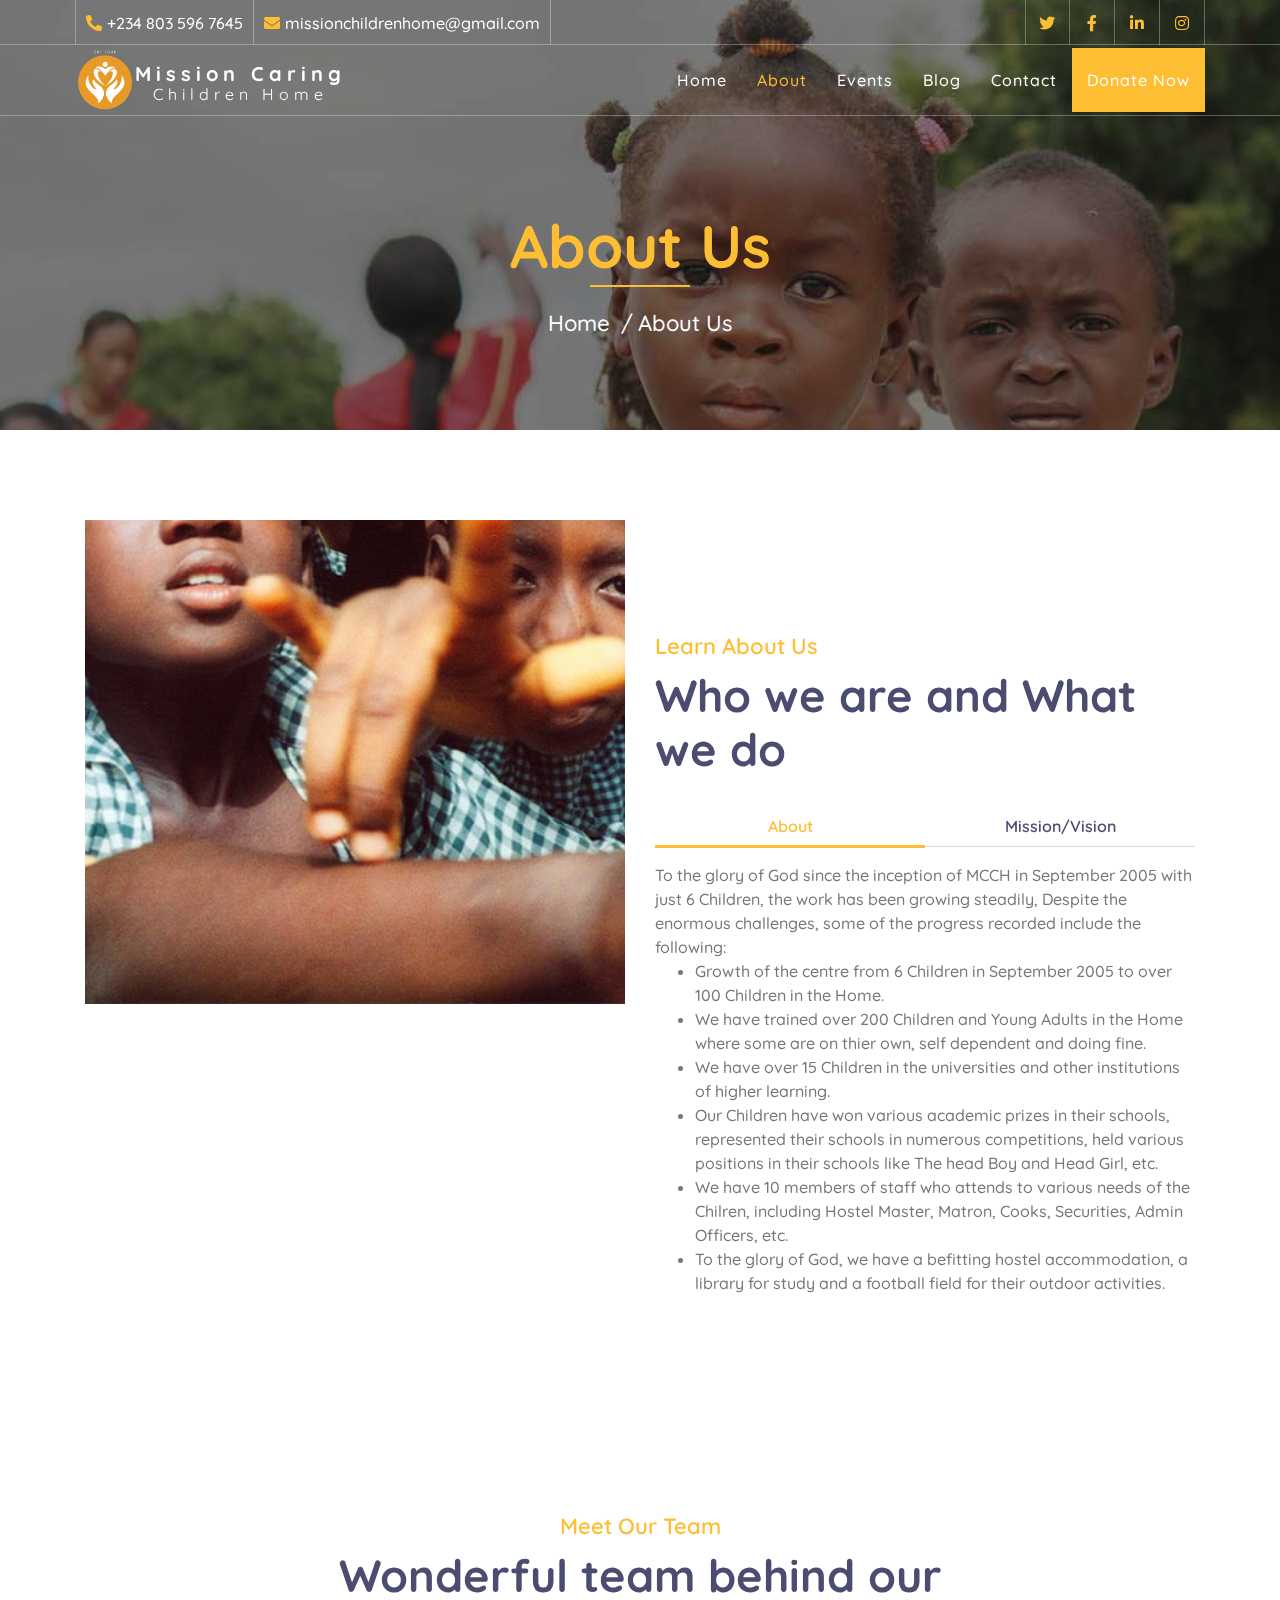
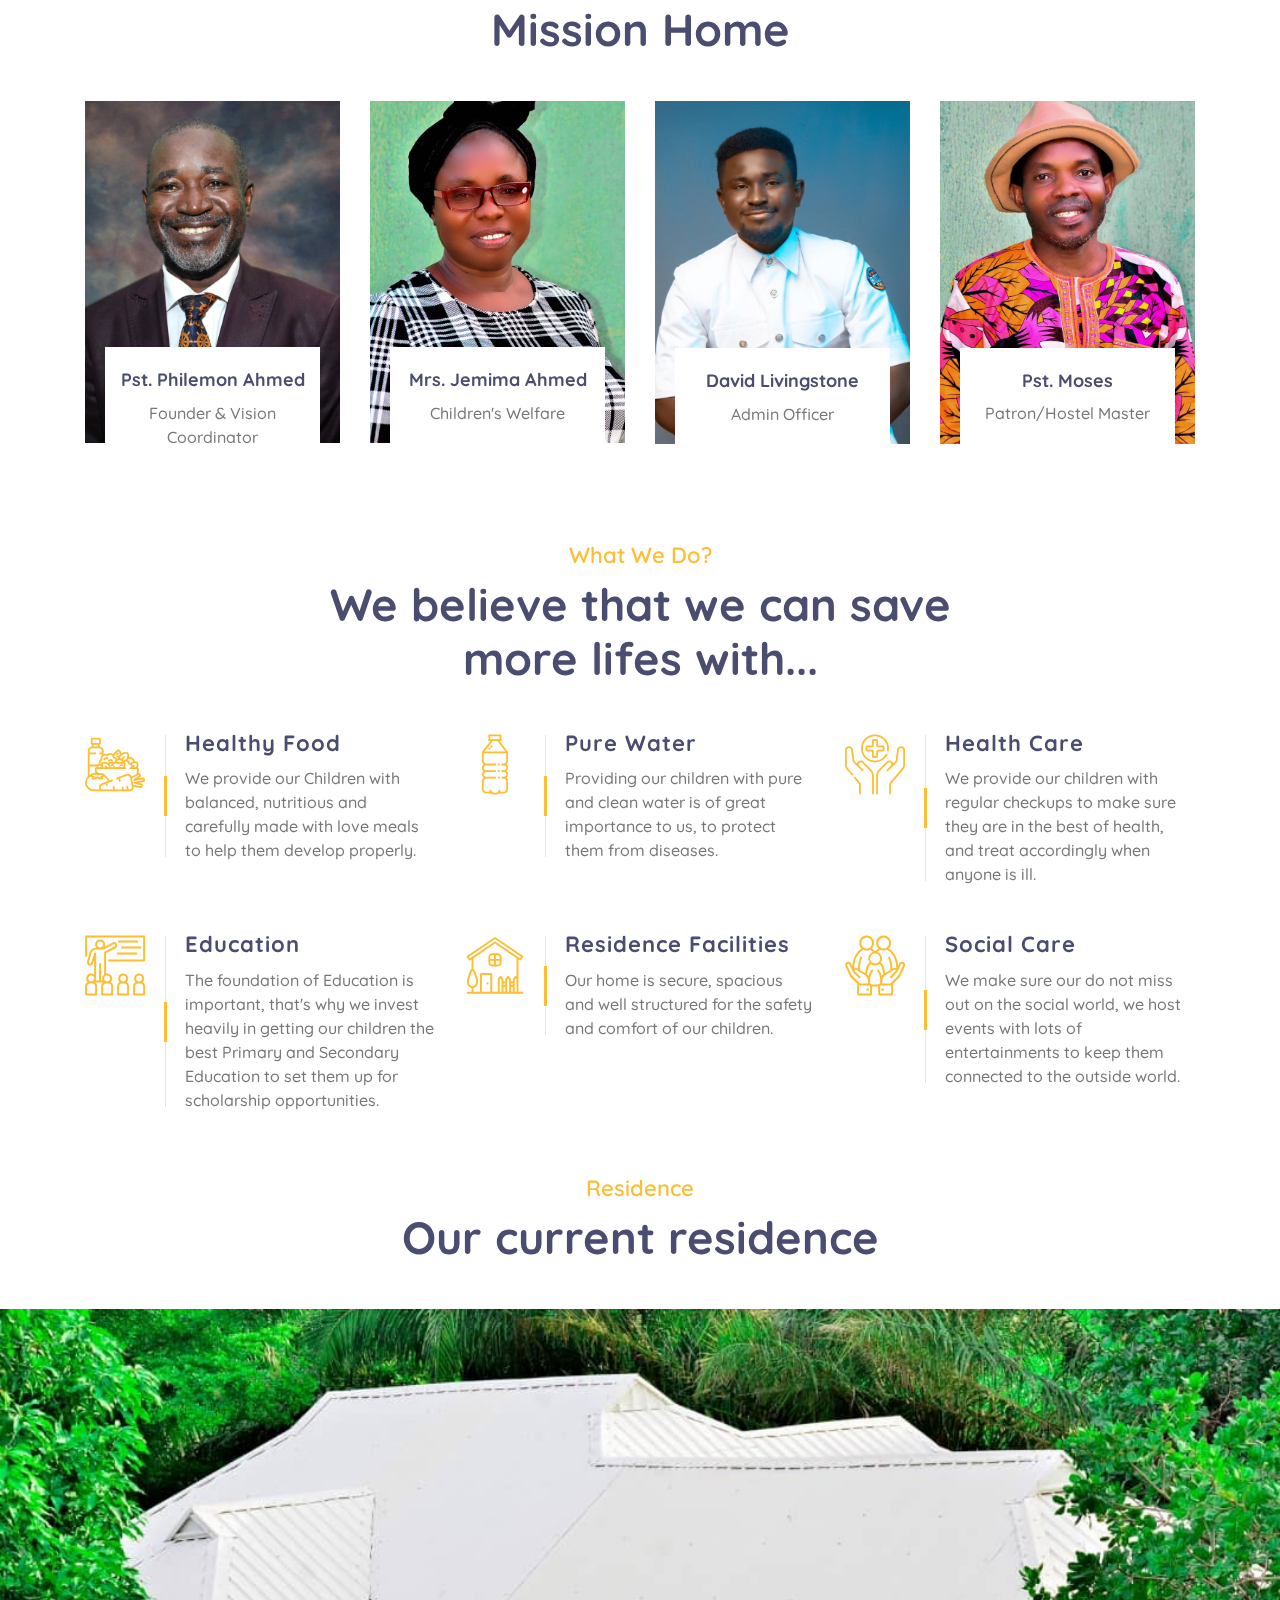
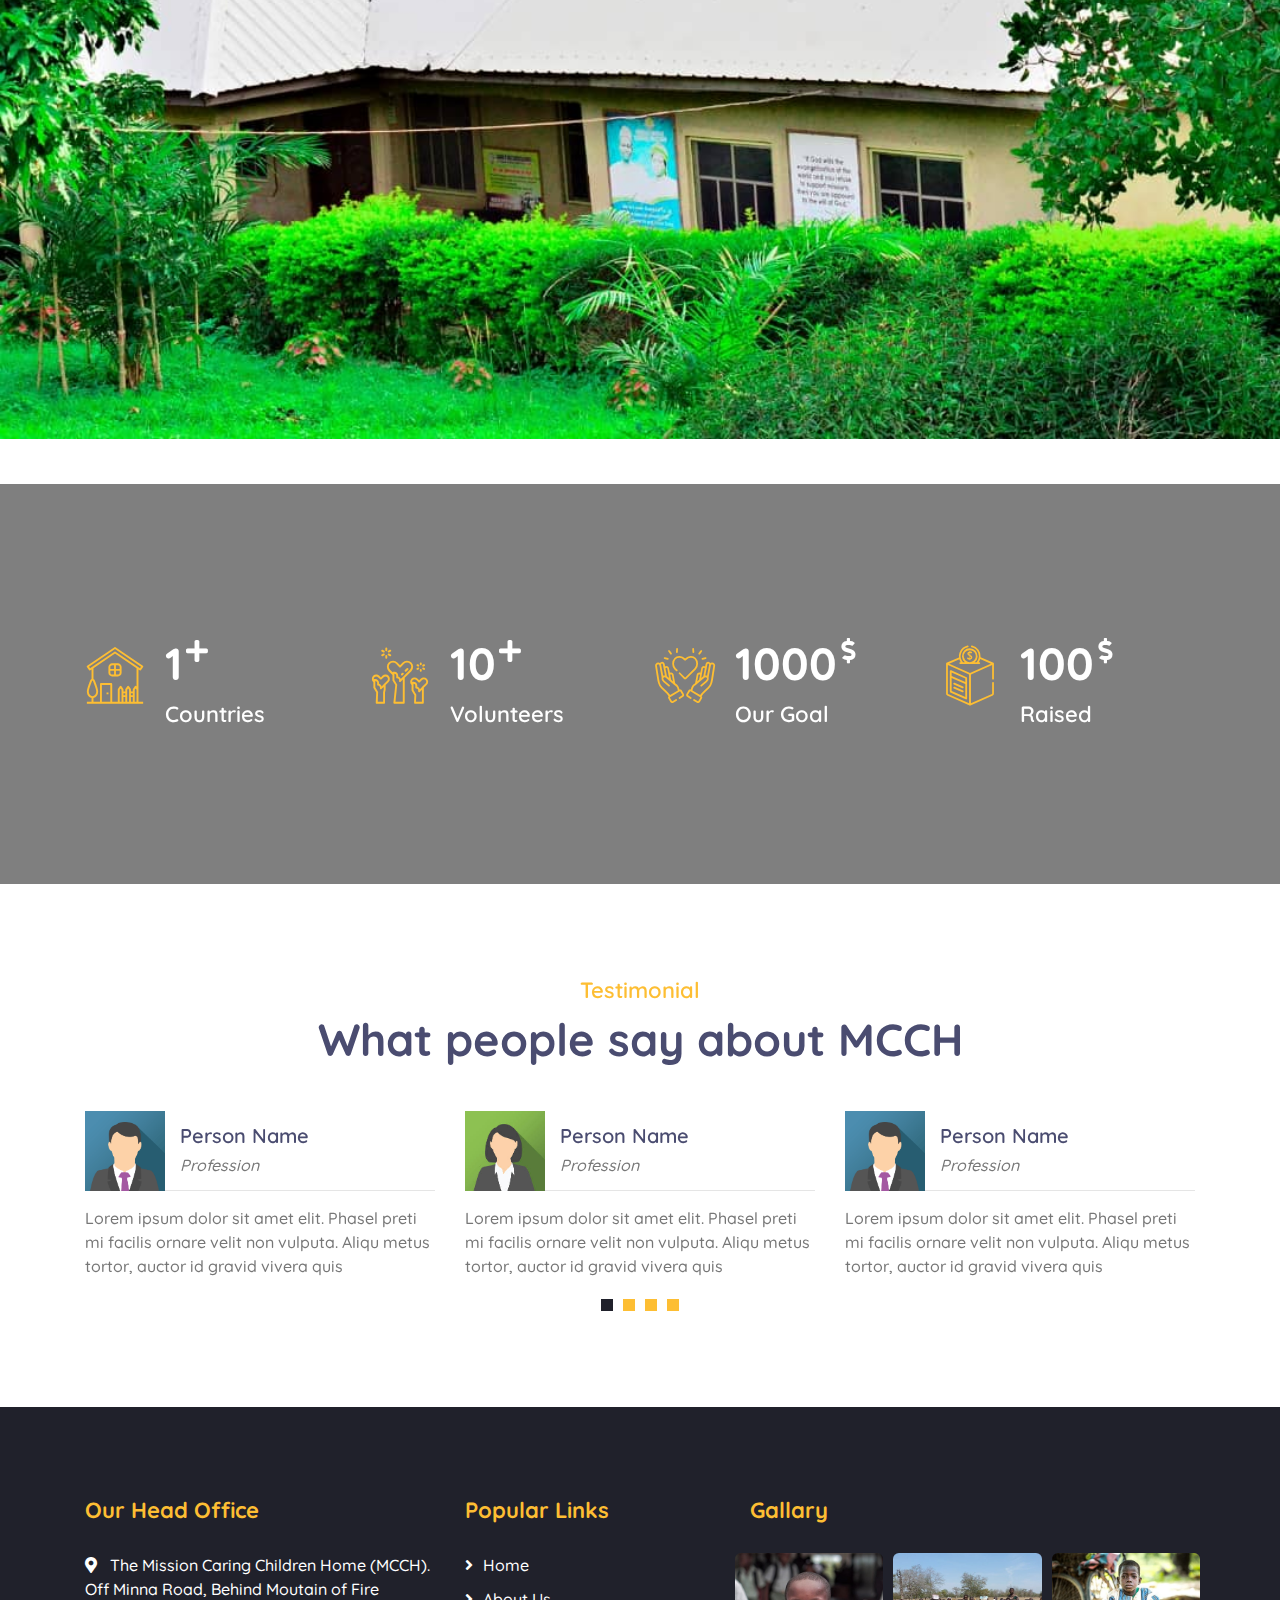
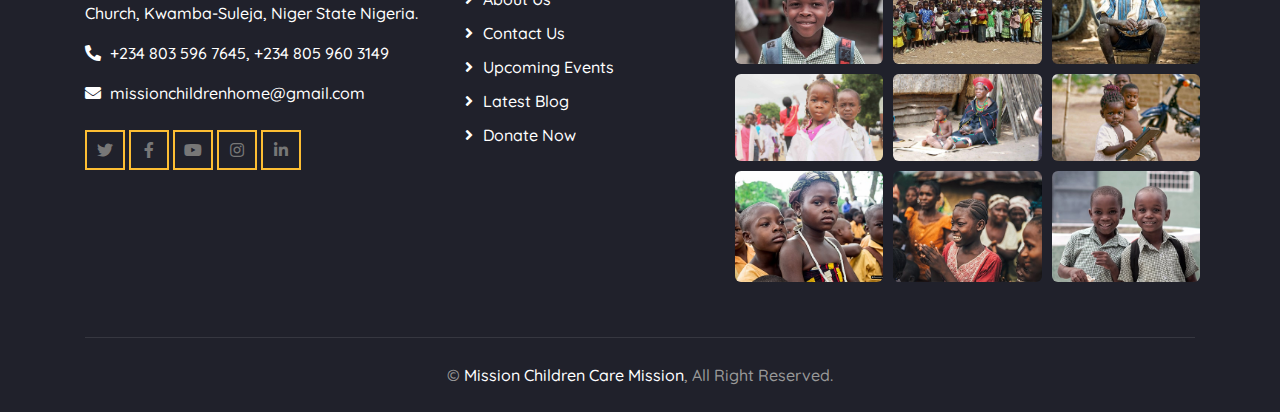
==== commit c81b1a91: "Add files via upload" ====
--- a/about.html
+++ b/about.html
@@ -60,7 +60,7 @@
      <div class="navbar navbar-expand-lg bg-dark navbar-dark">
         <div class="container-fluid">
             <a href="index.html" class="navbar-brand">
-                <img src="img/logo.svg" alt="Logo">
+                <img src="img/logo.png" alt="Logo">
                 <div class="logo-text">
                     <h6>Mission Caring</h6>
                     <p>Children Home</p>
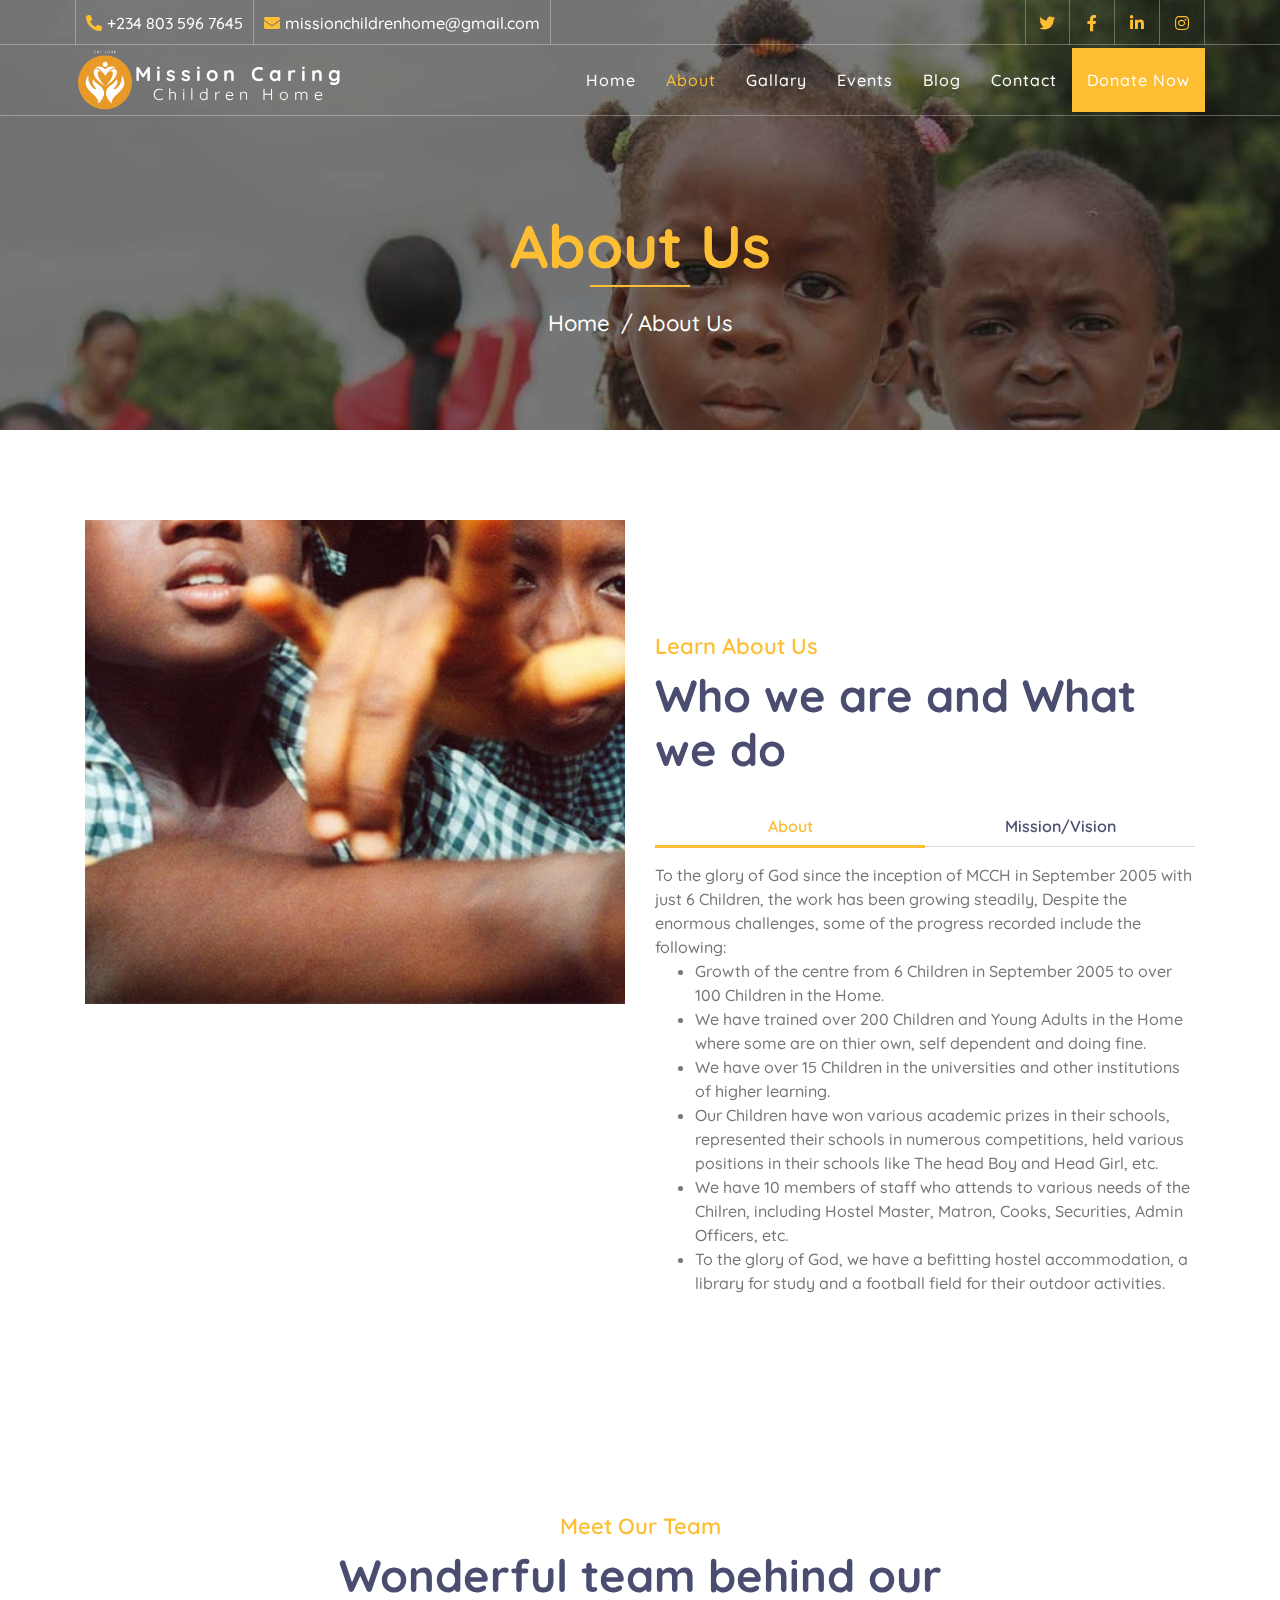
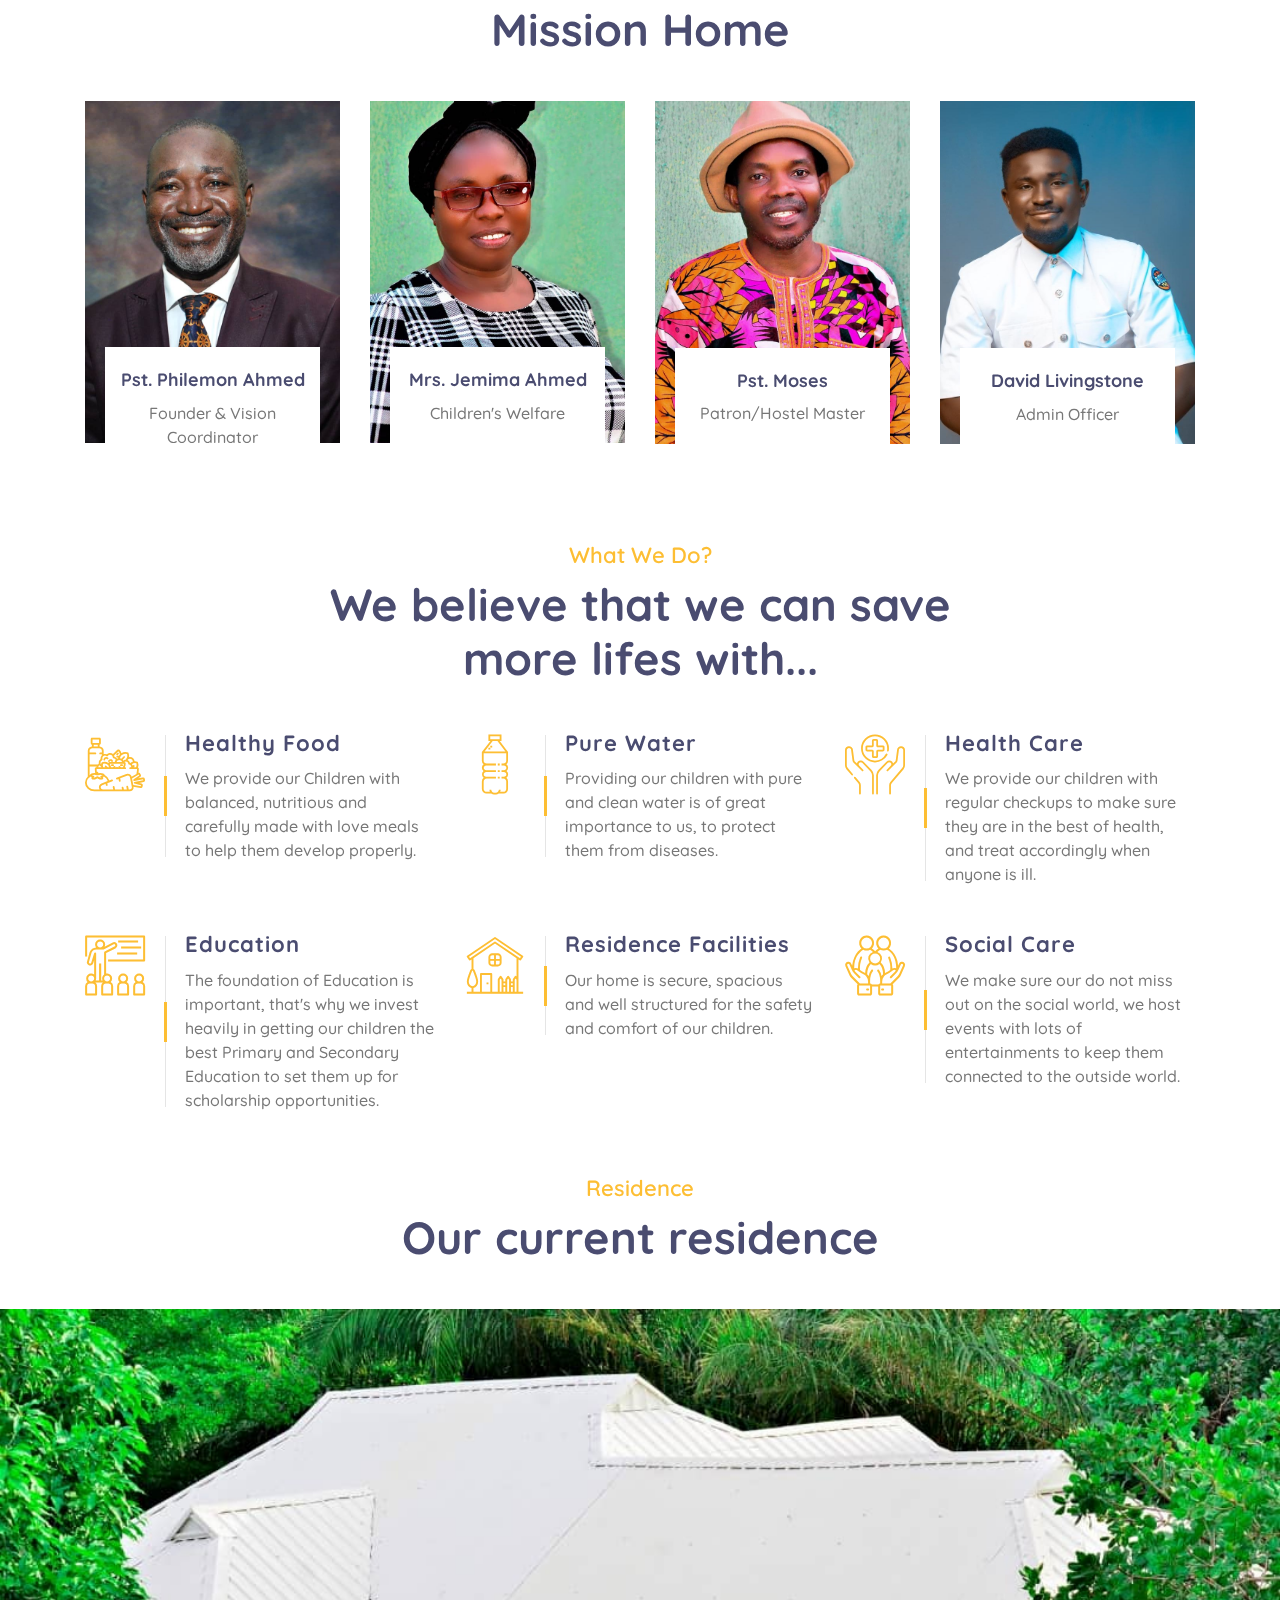
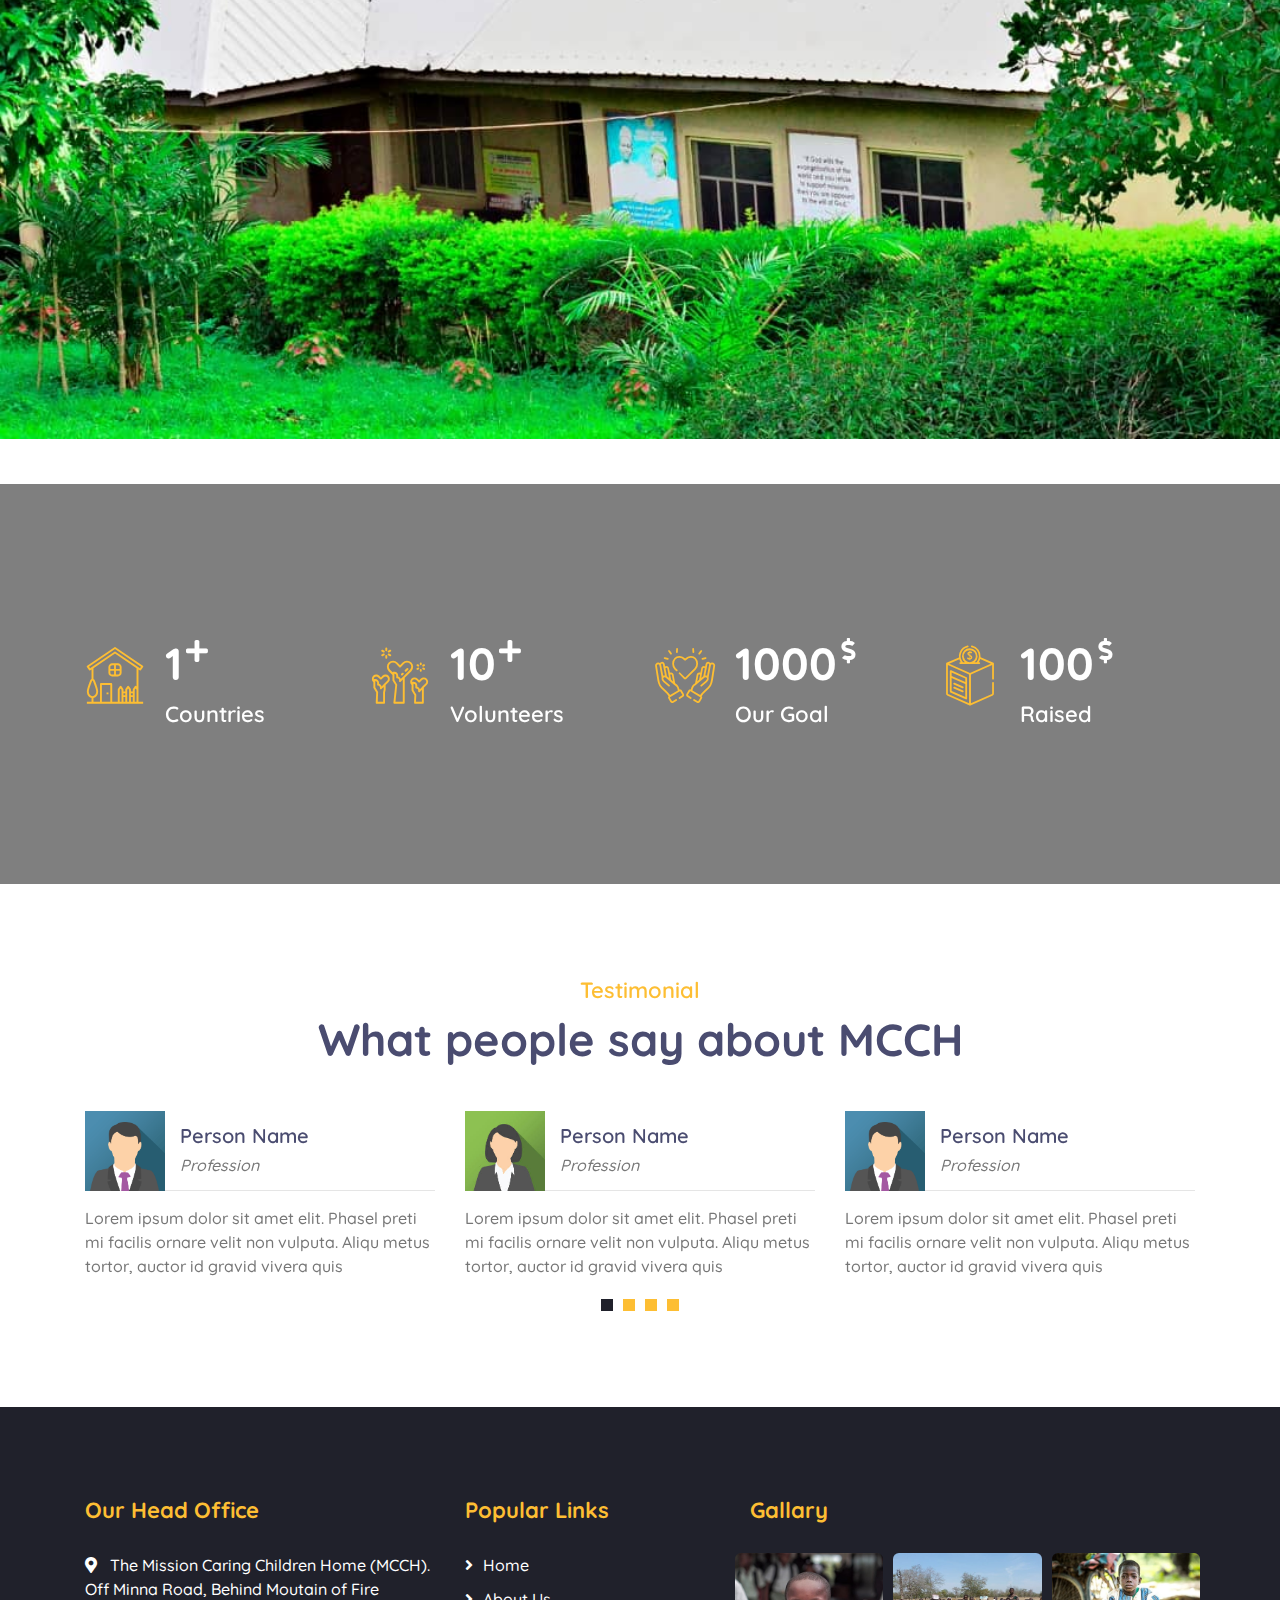
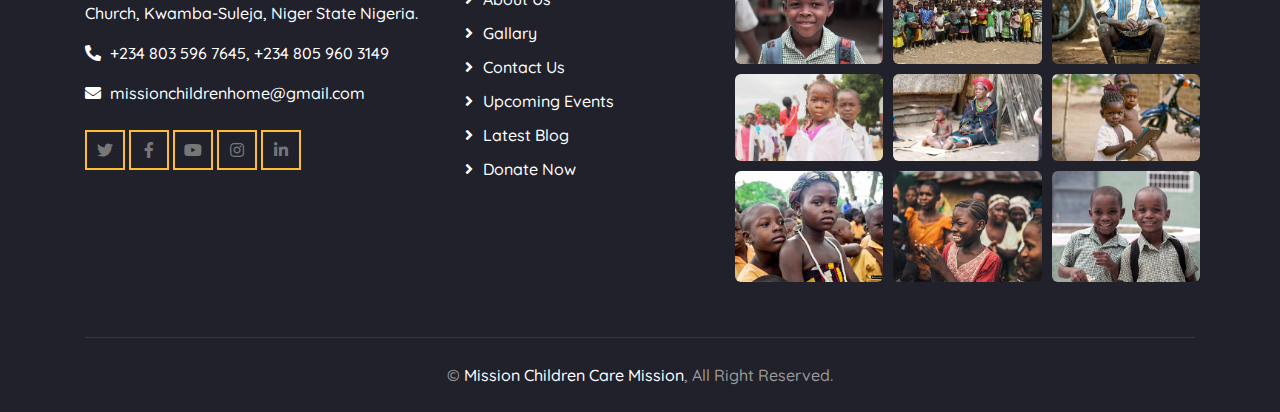
==== commit 6bc27df2: "Add files via upload" ====
--- a/about.html
+++ b/about.html
@@ -74,6 +74,7 @@
                 <div class="navbar-nav ml-auto">
                     <a href="index.html" class="nav-item nav-link">Home</a>
                     <a href="about.html" class="nav-item nav-link active">About</a>
+                    <a href="gallary.html" class="nav-item nav-link">Gallary</a>
                     <a href="event.html" class="nav-item nav-link">Events</a>
                     <a href="blog.html" class="nav-item nav-link">Blog</a>
                     <a href="contact.html" class="nav-item nav-link">Contact</a>
@@ -156,9 +157,6 @@
                                         <li>We provide consultancy, counselling and other related services to orphans, less privileged and other vulnerable kids and the general public for the betterment of our society.</li>
                                     </ul>
                                 </div>
-                                <!-- <div id="tab-content-3" class="container tab-pane fade">
-                                    Aliquam dolor odio, mollis sed feugiat sit amet, feugiat ut sapien. Nunc eu dignissim lorem. Suspendisse at hendrerit enim. Interdum et malesuada fames ac ante ipsum primis in faucibus. Sed condimentum semper turpis vel facilisis. Nunc vel faucibus orci. Mauris ut mauris rhoncus, efficitur nisi at, venenatis quam. Praesent egestas pretium enim sit amet finibus. Curabitur at erat molestie, tincidunt lorem eget, consequat ligula.
-                                </div> -->
                             </div>
                         </div>
                     </div>
@@ -212,6 +210,23 @@
                     <div class="col-lg-3 col-md-6">
                         <div class="team-item">
                             <div class="team-img">
+                                <img src="img/Mr Moses Patron.jpg" alt="Team Image">
+                            </div>
+                            <div class="team-text">
+                                <h2>Pst. Moses</h2>
+                                <p>Patron/Hostel Master</p>
+                                <div class="team-social">
+                                    <a href=""><i class="fab fa-twitter"></i></a>
+                                    <a href=""><i class="fab fa-facebook-f"></i></a>
+                                    <a href=""><i class="fab fa-linkedin-in"></i></a>
+                                    <a href=""><i class="fab fa-instagram"></i></a>
+                                </div>
+                            </div>
+                        </div>
+                    </div>
+                    <div class="col-lg-3 col-md-6">
+                        <div class="team-item">
+                            <div class="team-img">
                                 <img src="img/David Livingstone.jpg" alt="Team Image">
                             </div>
                             <div class="team-text">
@@ -226,23 +241,6 @@
                             </div>
                         </div>
                     </div>
-                    <div class="col-lg-3 col-md-6">
-                        <div class="team-item">
-                            <div class="team-img">
-                                <img src="img/Mr Moses Patron.jpg" alt="Team Image">
-                            </div>
-                            <div class="team-text">
-                                <h2>Pst. Moses</h2>
-                                <p>Patron/Hostel Master</p>
-                                <div class="team-social">
-                                    <a href=""><i class="fab fa-twitter"></i></a>
-                                    <a href=""><i class="fab fa-facebook-f"></i></a>
-                                    <a href=""><i class="fab fa-linkedin-in"></i></a>
-                                    <a href=""><i class="fab fa-instagram"></i></a>
-                                </div>
-                            </div>
-                        </div>
-                    </div>
                 </div>
             </div>
         </div>
@@ -345,7 +343,7 @@
         <div class="facts" data-parallax="scroll" data-image-src="img/facts.jpg">
             <div class="container">
                 <div class="row">
-                    <div class="col-lg-3 col-md-6">
+                    <div class="col-lg-3 col-md-6 grid">
                         <div class="facts-item">
                             <i class="flaticon-home"></i>
                             <div class="facts-text">
@@ -354,7 +352,7 @@
                             </div>
                         </div>
                     </div>
-                    <div class="col-lg-3 col-md-6">
+                    <div class="col-lg-3 col-md-6 grid">
                         <div class="facts-item">
                             <i class="flaticon-charity"></i>
                             <div class="facts-text">
@@ -363,7 +361,7 @@
                             </div>
                         </div>
                     </div>
-                    <div class="col-lg-3 col-md-6">
+                    <div class="col-lg-3 col-md-6 grid">
                         <div class="facts-item">
                             <i class="flaticon-kindness"></i>
                             <div class="facts-text">
@@ -372,7 +370,7 @@
                             </div>
                         </div>
                     </div>
-                    <div class="col-lg-3 col-md-6">
+                    <div class="col-lg-3 col-md-6 grid">
                         <div class="facts-item">
                             <i class="flaticon-donation"></i>
                             <div class="facts-text">
@@ -480,6 +478,7 @@
                             <h2>Popular Links</h2>
                             <a href="index.html">Home</a>
                             <a href="about.html">About Us</a>
+                            <a href="gallary.html">Gallary</a>
                             <a href="contact.html">Contact Us</a>
                             <a href="event.html">Upcoming Events</a>
                             <a href="blog.html">Latest Blog</a>
--- a/css/style.css
+++ b/css/style.css
@@ -28,6 +28,16 @@
     color: #FDBE33;
     outline: none;
     text-decoration: none;
+}
+.flex{
+    display: flex;
+}
+
+@media (max-width: 768px) {
+    .grid{
+        display: grid;
+        place-content: center;
+    }
 }
 
 .btn.btn-custom {
@@ -158,7 +168,20 @@
     flex: 0 0 100%;
     max-width: 100%;
 }
-
+@media (max-width: 768px){ 
+    .col-sm-4 {
+        -ms-flex: 0 0 33.333333%;
+        flex: 0 0 33.333333%;
+        max-width: 33.333333%;
+    }
+}
+@media (max-width: 400px){ 
+    .col-sm-6 {
+        -ms-flex: 0 0 50%;
+        flex: 0 0 50%;
+        max-width: 50%;
+    }
+}
 /**********************************/
 /********** Top Bar CSS ***********/
 /**********************************/
@@ -613,12 +636,19 @@
     background-position: center;
     background-attachment: fixed;
 }
-.page-header-event{
-    background: linear-gradient(rgba(0, 0, 0, .5), rgba(0, 0, 0, .5)), url(../img/carousel-2.jpg);
+.page-header-gallary{
+    background: linear-gradient(rgba(0, 0, 0, .5), rgba(0, 0, 0, .5)), url(../img/Children-being-served-meal.jpg);
     background-repeat: no-repeat;
     background-size: cover;
     background-position: center;
-    background-attachment: fixed;
+    /* background-attachment: fixed; */
+}
+.page-header-event{
+    background: linear-gradient(rgba(0, 0, 0, .5), rgba(0, 0, 0, .5)), url(../img/Chilren-with-medical-team-group-of-hope-givers-union.jpg);
+    background-repeat: no-repeat;
+    background-size: cover;
+    background-position: center;
+    /* background-attachment: fixed; */
 }
 .page-header-blog{
     background: linear-gradient(rgba(0, 0, 0, .5), rgba(0, 0, 0, .5)), url(../img/carousel-3.jpg);
@@ -821,6 +851,105 @@
     }
 }
 
+/*******************************/
+/********** Gallary CSS **********/
+/*******************************/
+.gallary {
+    position: relative;
+    width: 100%;
+    padding: 45px 0 15px 0;
+}
+.gallary .container {
+    width: 100%;
+}
+
+.gallary .col-md-4, .gallary .col-md-3 {
+    margin: 0;
+    padding: 0;
+}
+
+.gallary-thumb img {
+    width: 100%;
+    transition: 0.5s;
+}
+
+.gallary-thumb:hover img {
+    transform: scale(1.15);
+}
+
+.gallary .gallary-thumb {
+    overflow: hidden;
+    position: relative;
+    cursor: pointer;
+    width: 102%;
+}
+
+.gallary-thumb .gallary-info {
+    position: absolute;
+    top: 60%;
+    left: 0px;
+    right: 0px;
+    bottom: 0px;
+    text-align: left;
+    padding: 25px 30px;
+    transition: 0.5s 0.2s;
+}
+
+.gallary-info .gallary-item {
+    float: left;
+}
+
+.gallary-info .gallary-price {
+    float: right;
+}
+
+.gallary-info .gallary-price span {
+    font-size: 20px;
+    font-weight: bold;
+    line-height: normal;
+    display: block;
+    margin-top: 10px;
+}
+
+.gallary-thumb .gallary-info h3,
+.gallary-thumb .gallary-info p,
+.gallary-thumb .gallary-info span {
+    transform: translateY(100%);
+    opacity: 0;
+    display: block;
+    transition: 0.5s 0.2s;
+    color: #ffffff;
+    z-index: 2;
+    position: relative;
+}
+
+.gallary-thumb .gallary-info h3 {
+    margin-top: 0;
+}
+
+.gallary-thumb .gallary-info p {
+    color: #d9d9d9;
+    text-transform: uppercase;
+    font-size: 10px;
+    font-weight: bold;
+    letter-spacing: 1px;
+}
+
+.gallary-thumb:hover .gallary-info h3,
+.gallary-thumb:hover .gallary-info p,
+.gallary-thumb:hover .gallary-info span {
+    transform: translateY(0px);
+    opacity: 1;
+}
+
+.gallary-thumb:hover .gallary-info {
+    background: rgba(0,0,0,0.8);
+}
+.img-responsive{
+    display: block;
+    max-width: 100%;
+    height: auto;
+}
 
 /*******************************/
 /********* Service CSS *********/
@@ -1122,9 +1251,6 @@
 /*******************************/
 .sponsors .sponsors-container {
 margin-bottom: 60px;
-}
-.flex{
-    display: flex;
 }
 .sponsors .sponsors-img {
     align-self: center;
@@ -1567,10 +1693,16 @@
 .event .event-text p {
     margin: 0;
 }
-
-.event .btn.btn-custom {
-    margin-top: 20px;
+.home-ul{
+    margin-left: auto;
+    margin-right: auto;
+    width: 50%;
+}
+.justify-content-center .nav-item .home-link{
+    /* margin-top: 20px; */
     padding: 8px 30px;
+    color: #fff;
+    background-color: #FDBE33;
 }
 
 @media (max-width: 575.98px) {
@@ -1691,17 +1823,30 @@
     border-radius: 0;
     border-color: #4a4c70;
 }
-
+.blog .nav-justified .nav-item {
+    flex-grow: 0;
+}
+.blog .tab-content>.active {
+    display: flex;
+}
+.nav-pills .nav-link.active, .nav-pills .show>.nav-link {
+    color: #fff;
+    background-color: #007bff;
+    background-color: #FDBE33;
+}
 .blog .pagination .page-link:hover,
 .blog .pagination .page-item.active .page-link {
     color: #FDBE33;
     background: #4a4c70;
 }
-
 .blog .pagination .disabled .page-link {
     color: #999999;
 }
-
+@media (max-width: 991.98px) {
+    .blog .tab-content>.active {
+        display: block;
+    }
+}
 
 /*******************************/
 /********* Contact CSS *********/
